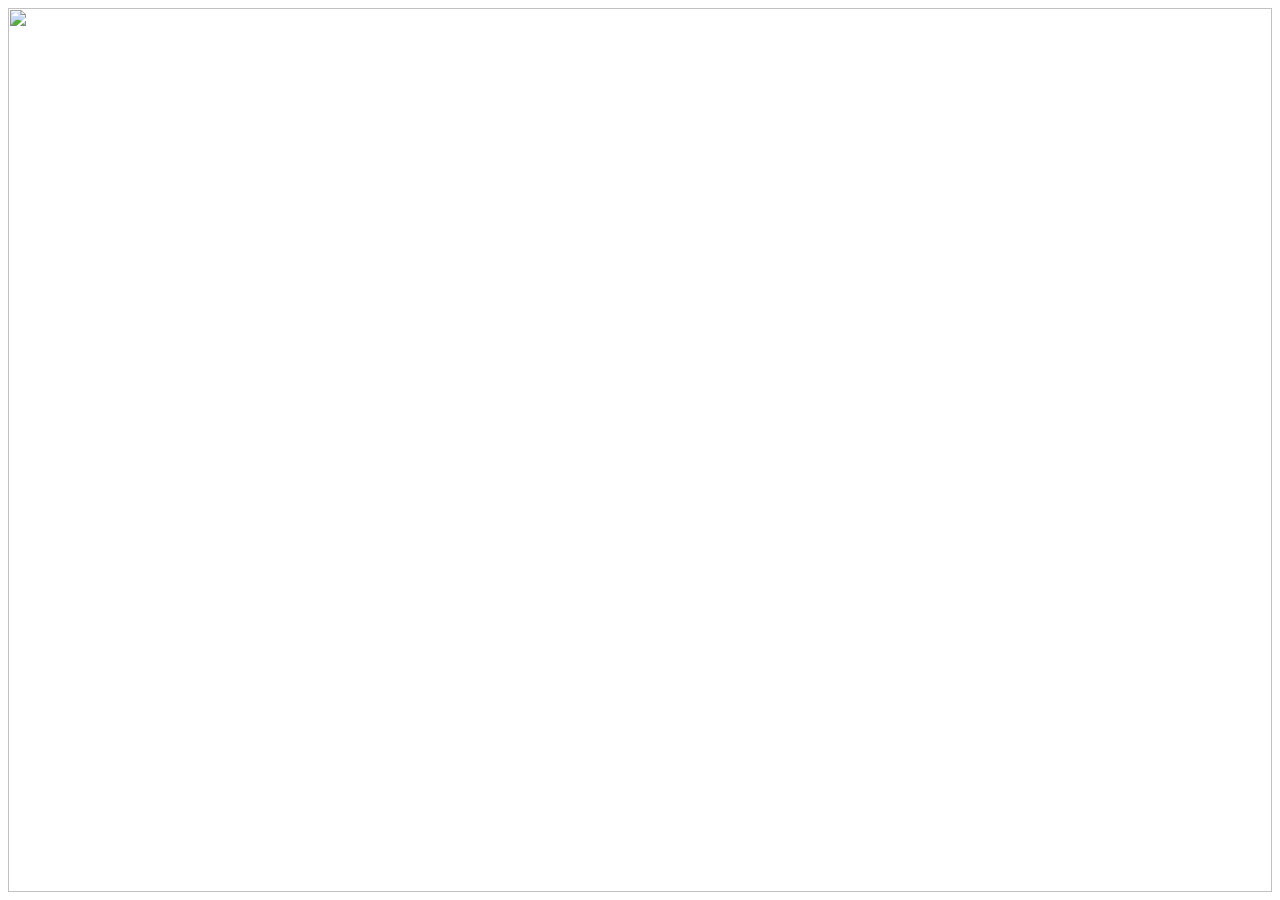
==== index.html @ b84f9a49 "fix file location" ====
<html>
  <head>
    <title>FFB</title>
    <link rel="stylesheet" href="root/stylesheets/main.css" />
  </head>

  <body>
    <section style="position: relative">
      <img class="mySlides" src="root/assets/images/slideshow/interior.jpg" />
      <img class="mySlides" src="root/assets/images/slideshow/Cook.jpg" />
      <img class="mySlides" src="root/assets/images/slideshow/chinese.jpg" />
      <img class="mySlides" src="root/assets/images/slideshow/Mario.jpg" />
      <img class="mySlides" src="root/assets/images/slideshow/Indian.jpg" />
    </section>
    <script src="root/scripts/main.js"></script>
    <button class="menu" type="button" style="left: 65%">HOME</button>
    <button class="menu" type="button" style="left: 72%">MENU</but"ton>
    <button class="menu" type="button" style="left: 79%">ABOUT US</button>
    <button class="menu" type="button" style="left: 90%">CART</button>
  </body>
</html>
---- root/stylesheets/main.css ----
.mySlides {
  /* padding-top: 130px;
  padding-left: 275px; */
  width: 100%;
  border-top: 0cm;
}
.menu {
  display: block;
  padding: 12px 20px;
  border: 1px solid transparent;
  font-family: "Montserrat", sans-serif;
  font-size: 12px;
  font-weight: 500;
  line-height: 1;
  letter-spacing: 0.05em;
  text-transform: uppercase;
  -webkit-transition: opacity 300ms ease;
  -moz-transition: opacity 300ms ease;
  -ms-transition: opacity 300ms ease;
  transition: opacity 300ms ease;

  position: absolute;
  top: 3%;
  border-color: white;
  background: transparent;
  color: white;
  font-family: montserrat, sans-serif;
  opacity: 100%;
  font-weight: 4px;
}
.menu:hover {
  opacity: 70%;
  color: white;
}
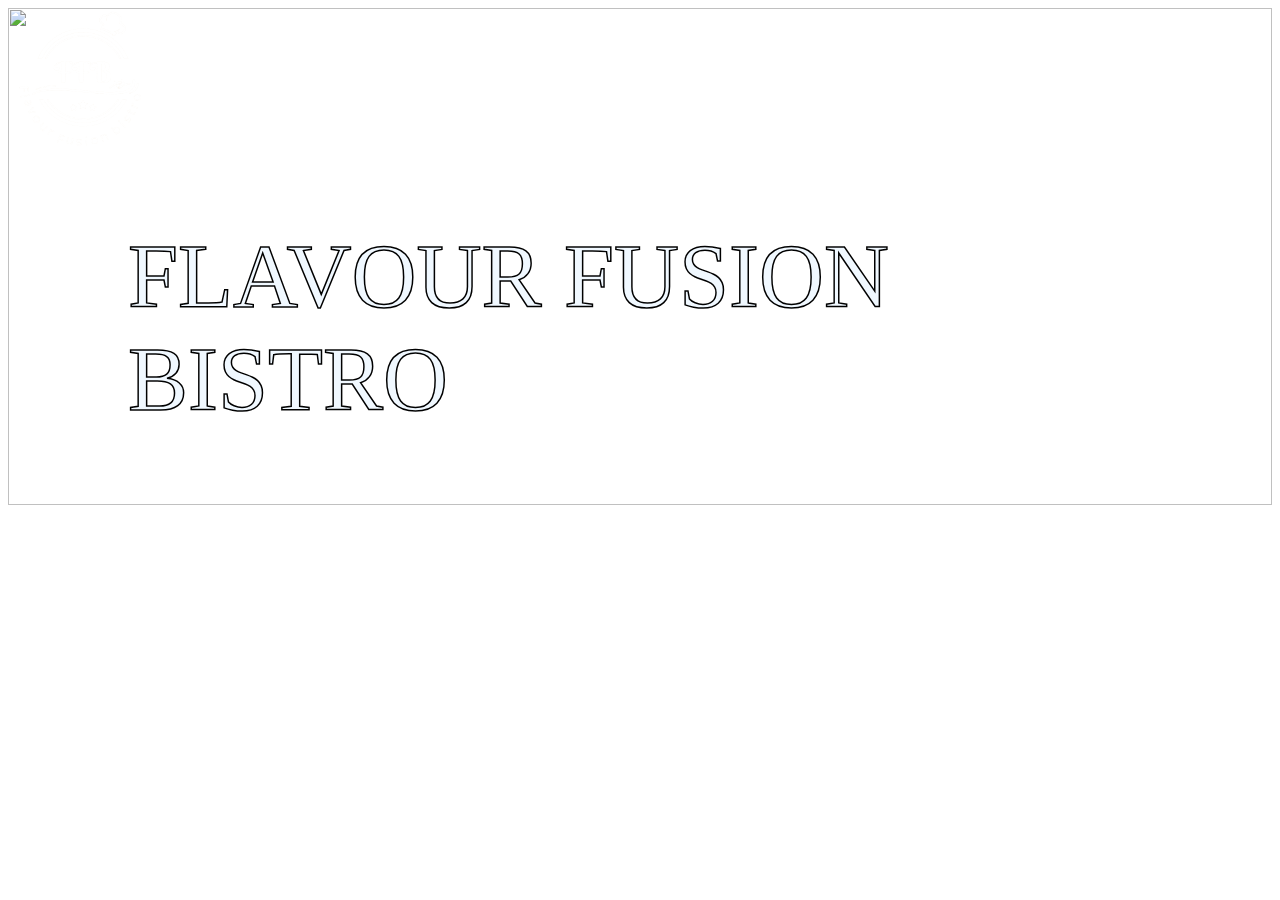
==== commit bca3f391: "Added logo and name" ====
--- a/index.html
+++ b/index.html
@@ -12,10 +12,13 @@
       <img class="mySlides" src="root/assets/images/slideshow/Mario.jpg" />
       <img class="mySlides" src="root/assets/images/slideshow/Indian.jpg" />
     </section>
+    <img class="logo" src="root/assets/logo.png">
+    <p class="button_inside">FLAVOUR FUSION<br>BISTRO</p>
+    
     <script src="root/scripts/main.js"></script>
-    <button class="menu" type="button" style="left: 65%">HOME</button>
-    <button class="menu" type="button" style="left: 72%">MENU</but"ton>
-    <button class="menu" type="button" style="left: 79%">ABOUT US</button>
-    <button class="menu" type="button" style="left: 90%">CART</button>
+    <button class="menu" type="button" style="left: 72%">HOME</button>
+    <button class="menu" type="button" style="left: 78%">MENU</but"ton>
+    <button class="menu" type="button" style="left: 84%">ABOUT US</button>
+    <button class="menu" type="button" style="left: 92%">CART</button>
   </body>
 </html>
--- a/root/stylesheets/main.css
+++ b/root/stylesheets/main.css
@@ -2,7 +2,15 @@
   /* padding-top: 130px;
   padding-left: 275px; */
   width: 100%;
+  height: 75%;
+  object-fit: cover;
   border-top: 0cm;
+}
+.logo {
+  position: absolute;
+  top: 5px;
+  height: 150px;
+  width: auto;
 }
 .menu {
   display: block;
@@ -24,11 +32,22 @@
   border-color: white;
   background: transparent;
   color: white;
-  font-family: montserrat, sans-serif;
   opacity: 100%;
-  font-weight: 4px;
 }
 .menu:hover {
   opacity: 70%;
   color: white;
 }
+.button_inside {
+  font-family: "calibri";
+  position: absolute;
+  top: 15%;
+  bottom: 50%;
+  left: 10%;
+  color: aliceblue;
+  font-size: 80px;
+  font-weight: 500;
+  font-size: 90px;
+  -webkit-text-stroke-width: 1.5px;
+  -webkit-text-stroke-color: black;
+}
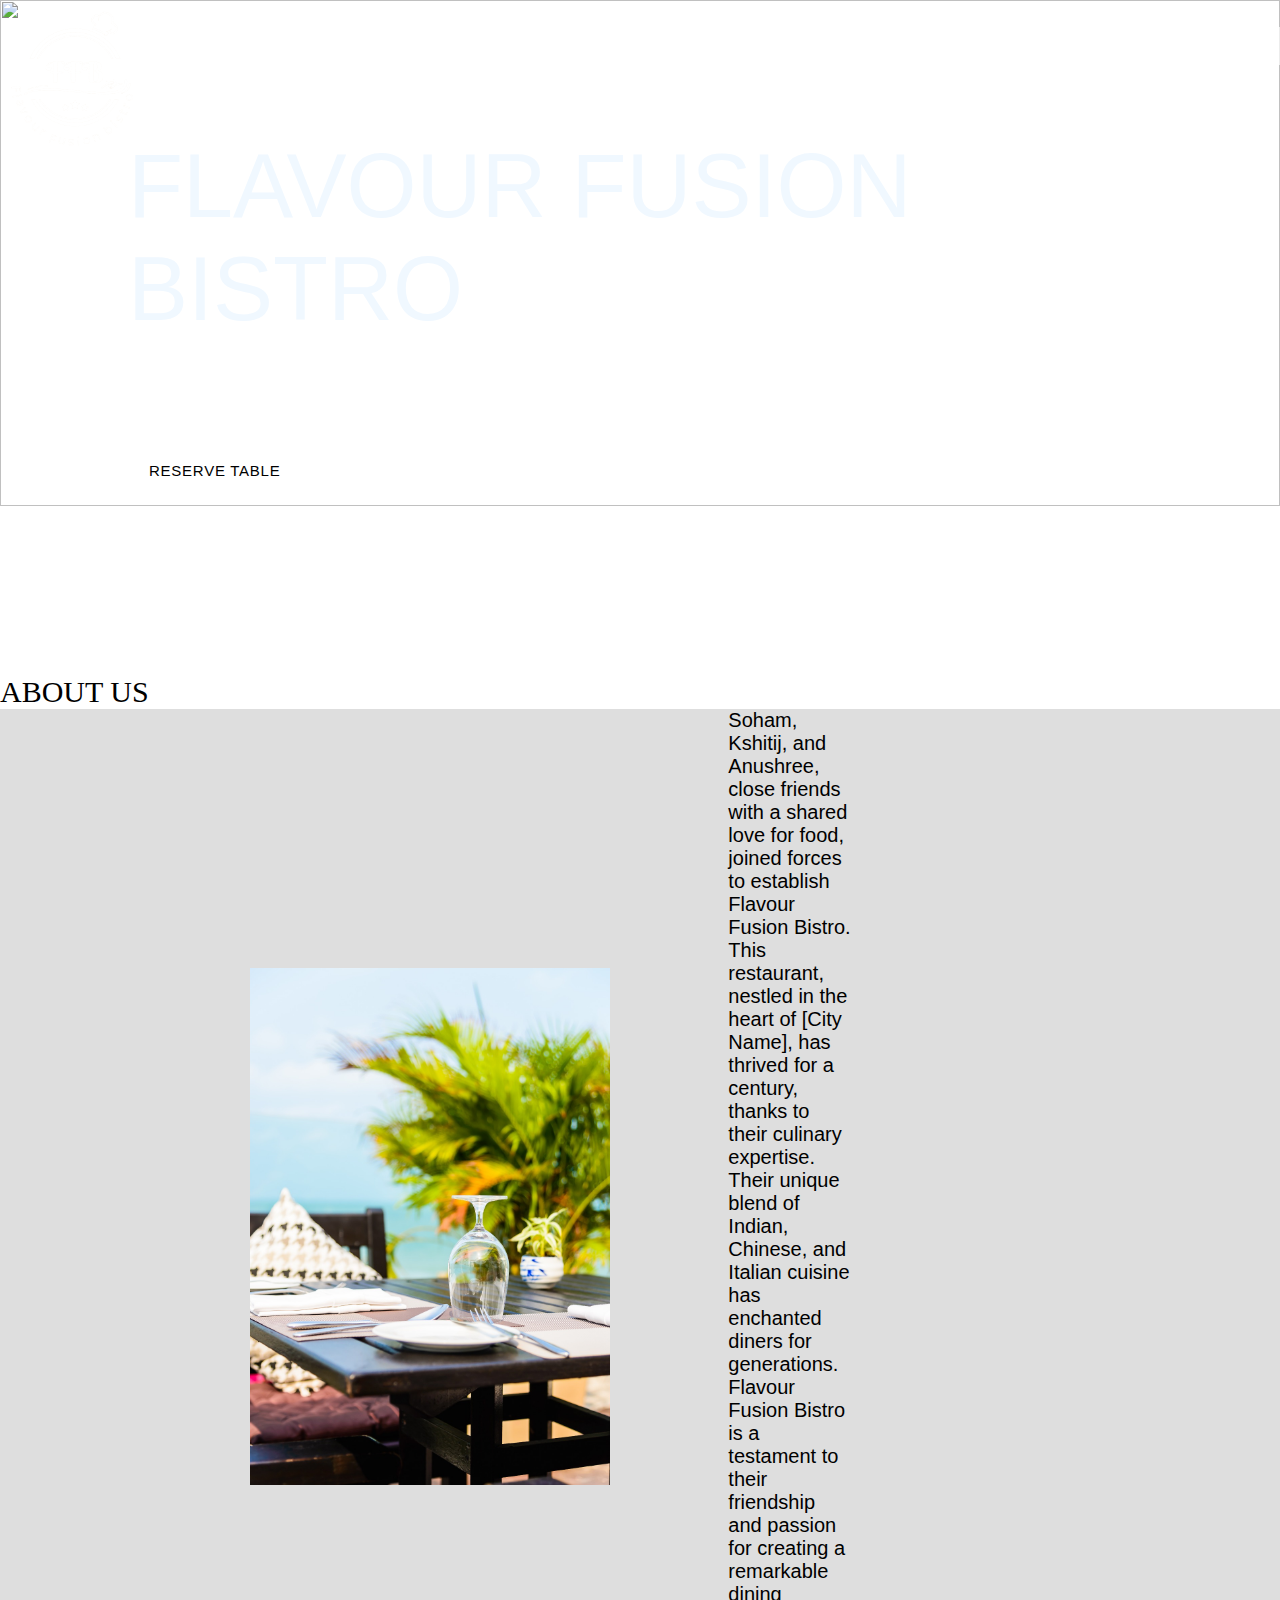
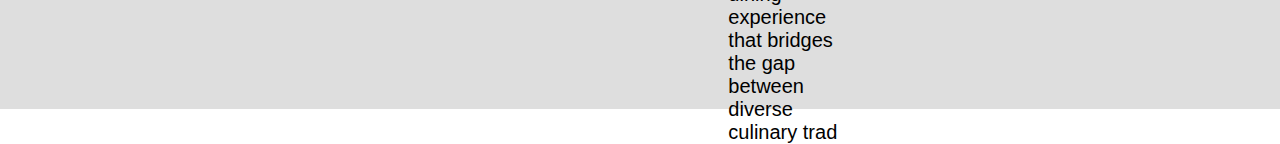
==== commit 58ae115b: "updated home screen" ====
--- a/index.html
+++ b/index.html
@@ -4,7 +4,7 @@
     <link rel="stylesheet" href="root/stylesheets/main.css" />
   </head>
 
-  <body>
+  <body style="height: 100%;">
     <section style="position: relative">
       <img class="mySlides" src="root/assets/images/slideshow/interior.jpg" />
       <img class="mySlides" src="root/assets/images/slideshow/Cook.jpg" />
@@ -13,12 +13,28 @@
       <img class="mySlides" src="root/assets/images/slideshow/Indian.jpg" />
     </section>
     <img class="logo" src="root/assets/logo.png">
-    <p class="button_inside">FLAVOUR FUSION<br>BISTRO</p>
+    <p class="title_name">FLAVOUR FUSION<br>BISTRO</p>
     
     <script src="root/scripts/main.js"></script>
-    <button class="menu" type="button" style="left: 72%">HOME</button>
-    <button class="menu" type="button" style="left: 78%">MENU</but"ton>
-    <button class="menu" type="button" style="left: 84%">ABOUT US</button>
-    <button class="menu" type="button" style="left: 92%">CART</button>
+    <button class="menu" type="button" style="left: 76%">HOME</button>
+    <button class="menu" type="button" style="left: 81.5%">MENU</but"ton>
+    <button class="menu" type="button" style="left: 87%">ABOUT US</button>
+    <button class="menu" type="button" style="left: 94%">CART</button>
+
+    <button class="seat_reservation_button" type="button">RESERVE TABLE</button>
+    <p style="font-size: 30px">ABOUT US</p>
+    <div class="about_us">
+      <img src="root\assets\images\aboutus\seaside.jfif" class="about_us_img">
+      <p class="about_us_text">
+        
+        Soham, Kshitij, and Anushree, close friends with a shared love for food, joined forces to establish Flavour Fusion Bistro.<br> 
+        This restaurant, nestled in the heart of [City Name], has thrived for a century, thanks to their culinary expertise. <br>
+        Their unique blend of Indian, Chinese, and Italian cuisine has enchanted diners for generations. <br>
+        Flavour Fusion Bistro is a testament to their friendship and passion for creating a remarkable dining experience that bridges the gap between diverse culinary trad
+      <p>
+
+    </div>
+  
+
   </body>
 </html>
--- a/root/stylesheets/main.css
+++ b/root/stylesheets/main.css
@@ -1,3 +1,7 @@
+* {
+  margin: 0px;
+  padding: 0px;
+}
 .mySlides {
   /* padding-top: 130px;
   padding-left: 275px; */
@@ -5,6 +9,7 @@
   height: 75%;
   object-fit: cover;
   border-top: 0cm;
+  opacity: 100%;
 }
 .logo {
   position: absolute;
@@ -12,6 +17,7 @@
   height: 150px;
   width: auto;
 }
+
 .menu {
   display: block;
   padding: 12px 20px;
@@ -22,32 +28,77 @@
   line-height: 1;
   letter-spacing: 0.05em;
   text-transform: uppercase;
-  -webkit-transition: opacity 300ms ease;
-  -moz-transition: opacity 300ms ease;
-  -ms-transition: opacity 300ms ease;
-  transition: opacity 300ms ease;
-
   position: absolute;
   top: 3%;
   border-color: white;
   background: transparent;
   color: white;
-  opacity: 100%;
+  opacity: 70%;
 }
 .menu:hover {
-  opacity: 70%;
+  opacity: 100%;
   color: white;
 }
-.button_inside {
-  font-family: "calibri";
+.title_name {
+  font-family: "Montserrat", sans-serif;
   position: absolute;
   top: 15%;
   bottom: 50%;
   left: 10%;
   color: aliceblue;
-  font-size: 80px;
-  font-weight: 500;
   font-size: 90px;
-  -webkit-text-stroke-width: 1.5px;
   -webkit-text-stroke-color: black;
 }
+.seat_reservation_button {
+  display: block;
+  padding: 12px 20px;
+  border: 1px solid transparent;
+
+  top: 50%;
+  left: 10%;
+
+  font-family: "Montserrat", sans-serif;
+  font-size: 15px;
+  font-weight: 500;
+  line-height: 1;
+  letter-spacing: 0.05em;
+  text-transform: uppercase;
+  position: absolute;
+  border-color: white;
+  background: white;
+  color: black;
+  opacity: 100%;
+}
+.seat_reservation_button:hover {
+  border-color: white;
+  background: transparent;
+  color: white;
+  opacity: 100%;
+}
+.about_us {
+  color: black;
+  background-color: #dedede;
+  height: 1000px;
+  width: 100%;
+
+  display: grid;
+  align-items: center;
+  grid-template-columns: 1fr 1fr 1fr;
+  column-gap: 5px;
+
+  font-family: "Montserrat", sans-serif;
+  position: absolute;
+  font-size: 20px;
+}
+.about_us_text {
+  font-size: 20px;
+  padding-left: 300px;
+}
+.about_us_img {
+  object-fit: cover;
+  width: 502px;
+  height: 777px;
+  height: 50%;
+  width: 85%;
+  padding-left: 250px;
+}
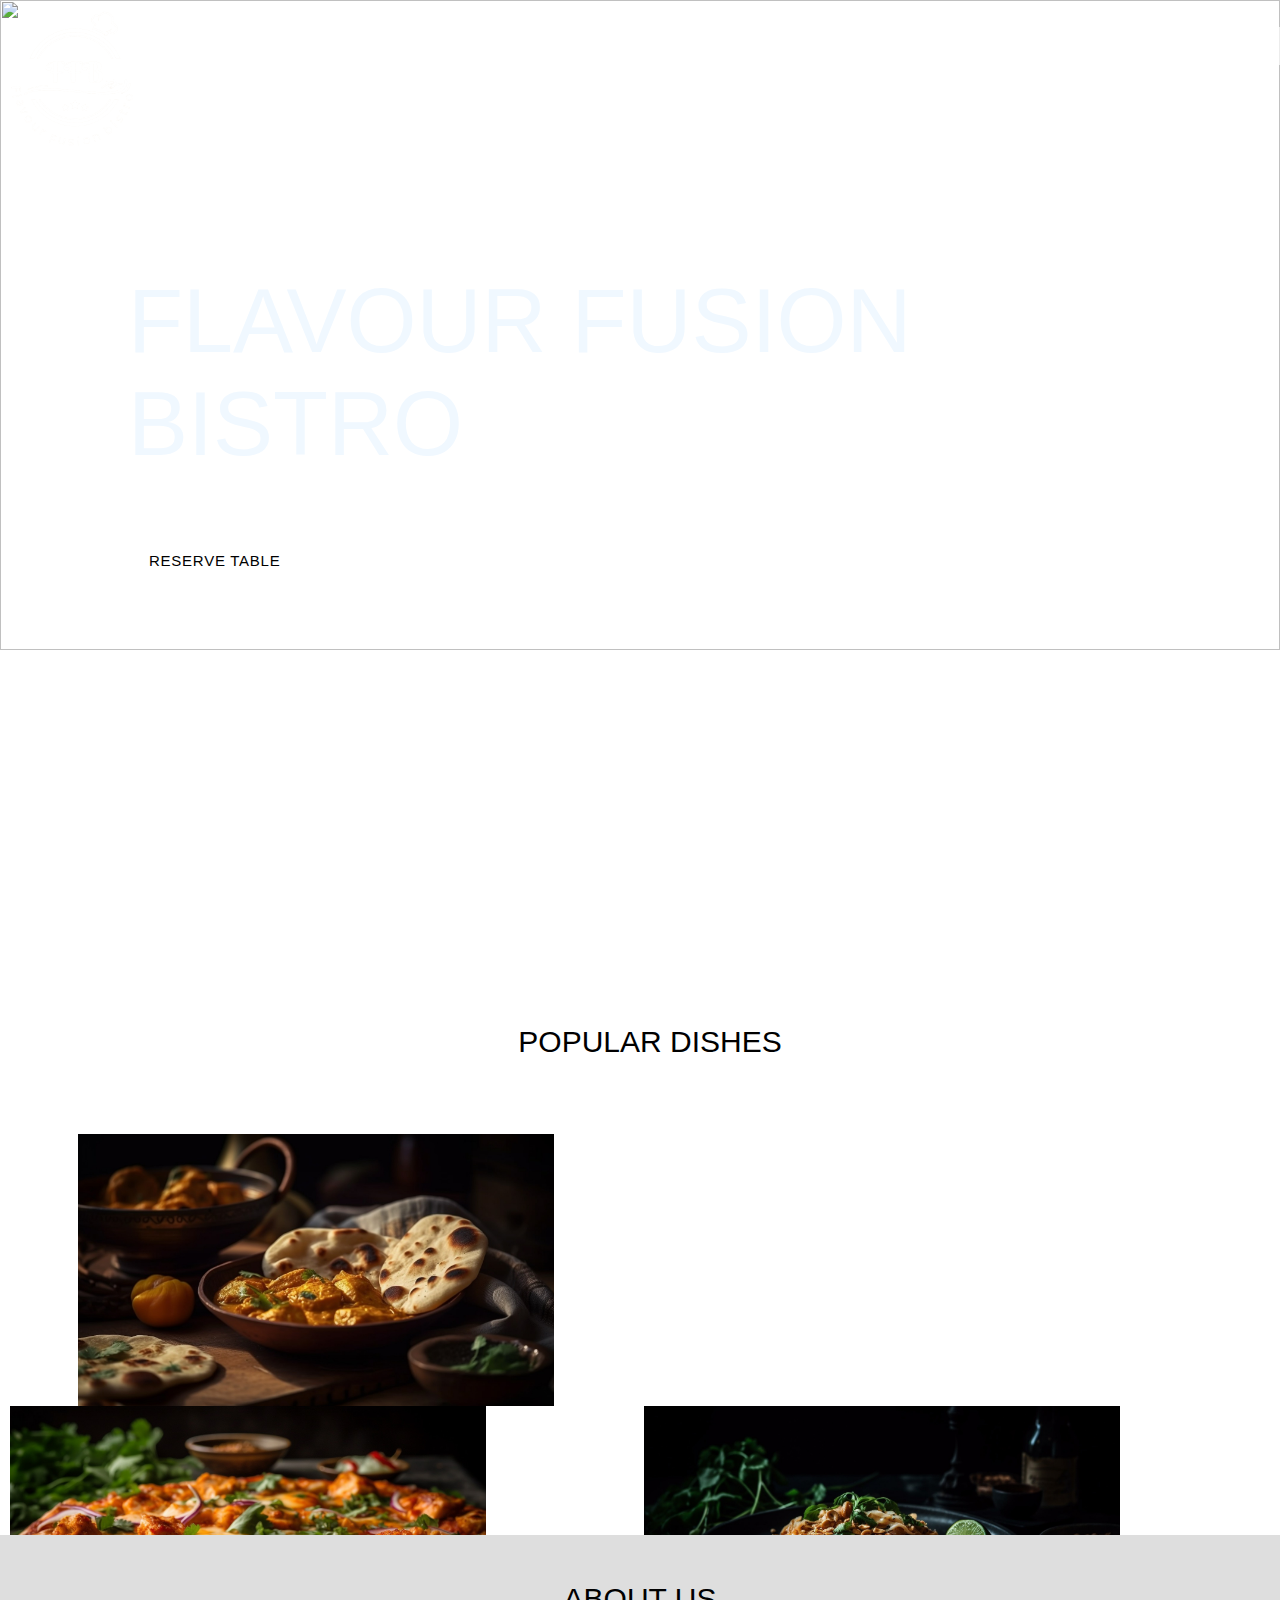
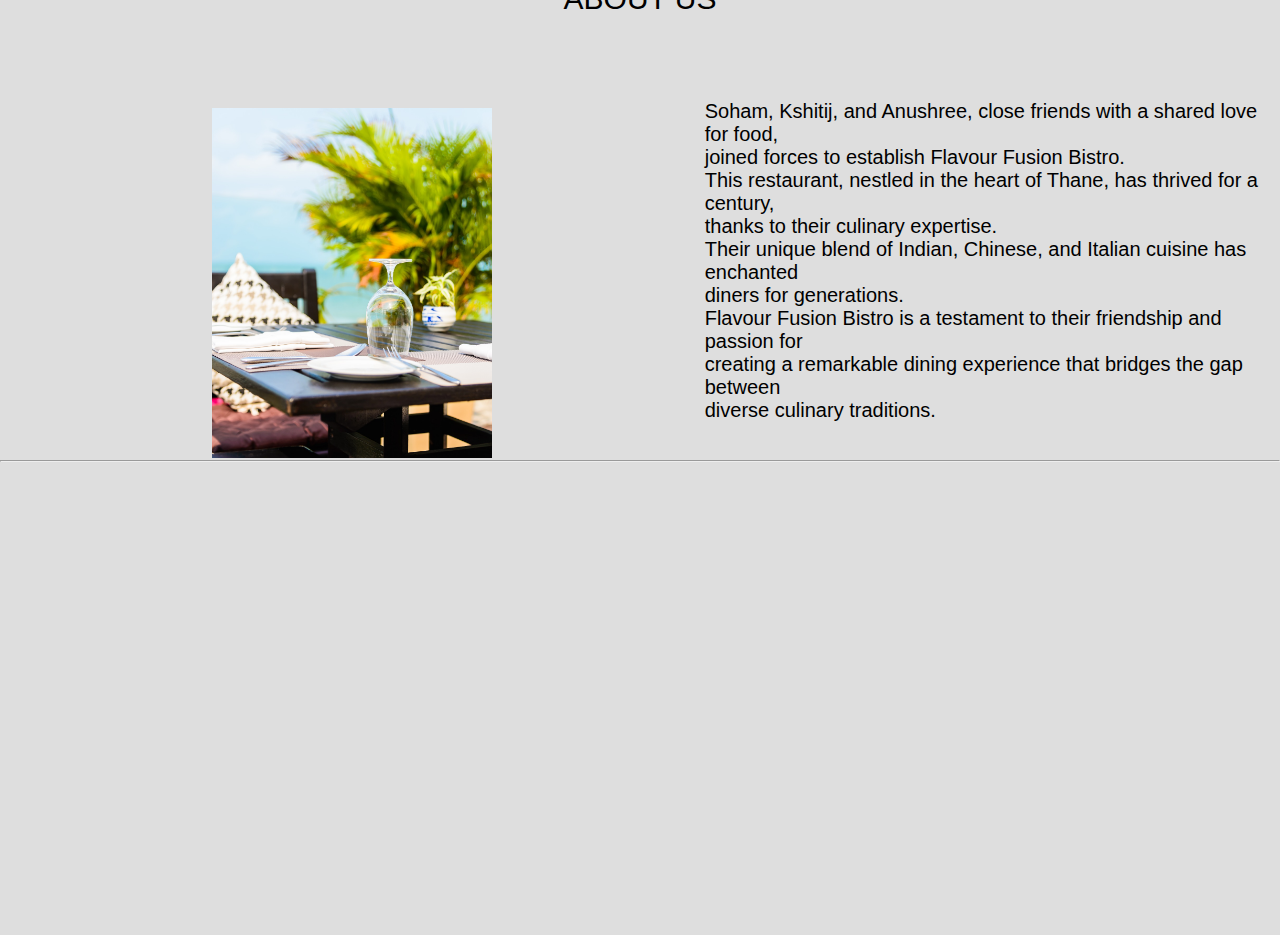
==== commit 36742a8b: "added about us" ====
--- a/index.html
+++ b/index.html
@@ -22,16 +22,37 @@
     <button class="menu" type="button" style="left: 94%">CART</button>
 
     <button class="seat_reservation_button" type="button">RESERVE TABLE</button>
-    <p style="font-size: 30px">ABOUT US</p>
+    <div class="dishes">
+      <center><p style="padding-top: 250px;">POPULAR DISHES</p></center>
+      <img src="root\assets\images\middle\indian.jfif" class="dishes_img_1">
+      <img src="root\assets\images\middle\mario.jfif" class="dishes_img_2">
+      <img src="root\assets\images\middle\chinese.jfif" class="dishes_img_3">
+    </div>
+    
     <div class="about_us">
-      <img src="root\assets\images\aboutus\seaside.jfif" class="about_us_img">
-      <p class="about_us_text">
+      <center>
+      <table>
+        <tr>
+          <td colspan="2"><p style="font-size: 30px;text-align: center;padding: 45px;">ABOUT US</p></td>
+        </tr>
+        <tr>
+      <th>
+        <img src="root\assets\images\aboutus\seaside.jfif" class="about_us_img" style="padding-top: 45px;">
+      </th>
+
+      <td style="width: 45%;">
+        <p class="about_us_text" >
         
-        Soham, Kshitij, and Anushree, close friends with a shared love for food, joined forces to establish Flavour Fusion Bistro.<br> 
-        This restaurant, nestled in the heart of [City Name], has thrived for a century, thanks to their culinary expertise. <br>
-        Their unique blend of Indian, Chinese, and Italian cuisine has enchanted diners for generations. <br>
-        Flavour Fusion Bistro is a testament to their friendship and passion for creating a remarkable dining experience that bridges the gap between diverse culinary trad
+        Soham, Kshitij, and Anushree, close friends with a shared love for food,<br>joined forces to establish Flavour Fusion Bistro.<br> 
+        This restaurant, nestled in the heart of Thane, has thrived for a century,<br>thanks to their culinary expertise. <br>
+        Their unique blend of Indian, Chinese, and Italian cuisine has enchanted<br> diners for generations. <br>
+        Flavour Fusion Bistro is a testament to their friendship and passion for<br> creating a remarkable dining experience that bridges the gap between<br> diverse culinary traditions.
       <p>
+      </td>
+      </tr>
+      </table>
+      <hr>
+    </center>
 
     </div>
   
--- a/root/stylesheets/main.css
+++ b/root/stylesheets/main.css
@@ -6,7 +6,7 @@
   /* padding-top: 130px;
   padding-left: 275px; */
   width: 100%;
-  height: 75%;
+  height: 85%;
   object-fit: cover;
   border-top: 0cm;
   opacity: 100%;
@@ -42,7 +42,7 @@
 .title_name {
   font-family: "Montserrat", sans-serif;
   position: absolute;
-  top: 15%;
+  top: 30%;
   bottom: 50%;
   left: 10%;
   color: aliceblue;
@@ -54,7 +54,7 @@
   padding: 12px 20px;
   border: 1px solid transparent;
 
-  top: 50%;
+  top: 60%;
   left: 10%;
 
   font-family: "Montserrat", sans-serif;
@@ -75,16 +75,34 @@
   color: white;
   opacity: 100%;
 }
+.dishes {
+  height: 750px;
+  width: 100%;
+  padding: 10px;
+  font-size: 30px;
+  font-family: "Montserrat", sans-serif;
+}
+.dishes_img_1 {
+  width: 476px;
+  height: 272px;
+  padding-top: 75px;
+  padding-right: 150px;
+  padding-left: 68px;
+}
+.dishes_img_2 {
+  width: 476px;
+  height: 272px;
+  padding-right: 150px;
+}
+.dishes_img_3 {
+  width: 476px;
+  height: 272px;
+}
 .about_us {
   color: black;
   background-color: #dedede;
   height: 1000px;
   width: 100%;
-
-  display: grid;
-  align-items: center;
-  grid-template-columns: 1fr 1fr 1fr;
-  column-gap: 5px;
 
   font-family: "Montserrat", sans-serif;
   position: absolute;
@@ -92,13 +110,12 @@
 }
 .about_us_text {
   font-size: 20px;
-  padding-left: 300px;
+
+  text-align: left;
 }
 .about_us_img {
   object-fit: cover;
-  width: 502px;
-  height: 777px;
-  height: 50%;
-  width: 85%;
-  padding-left: 250px;
+  overflow: hidden;
+  height: 350px;
+  width: 40%;
 }
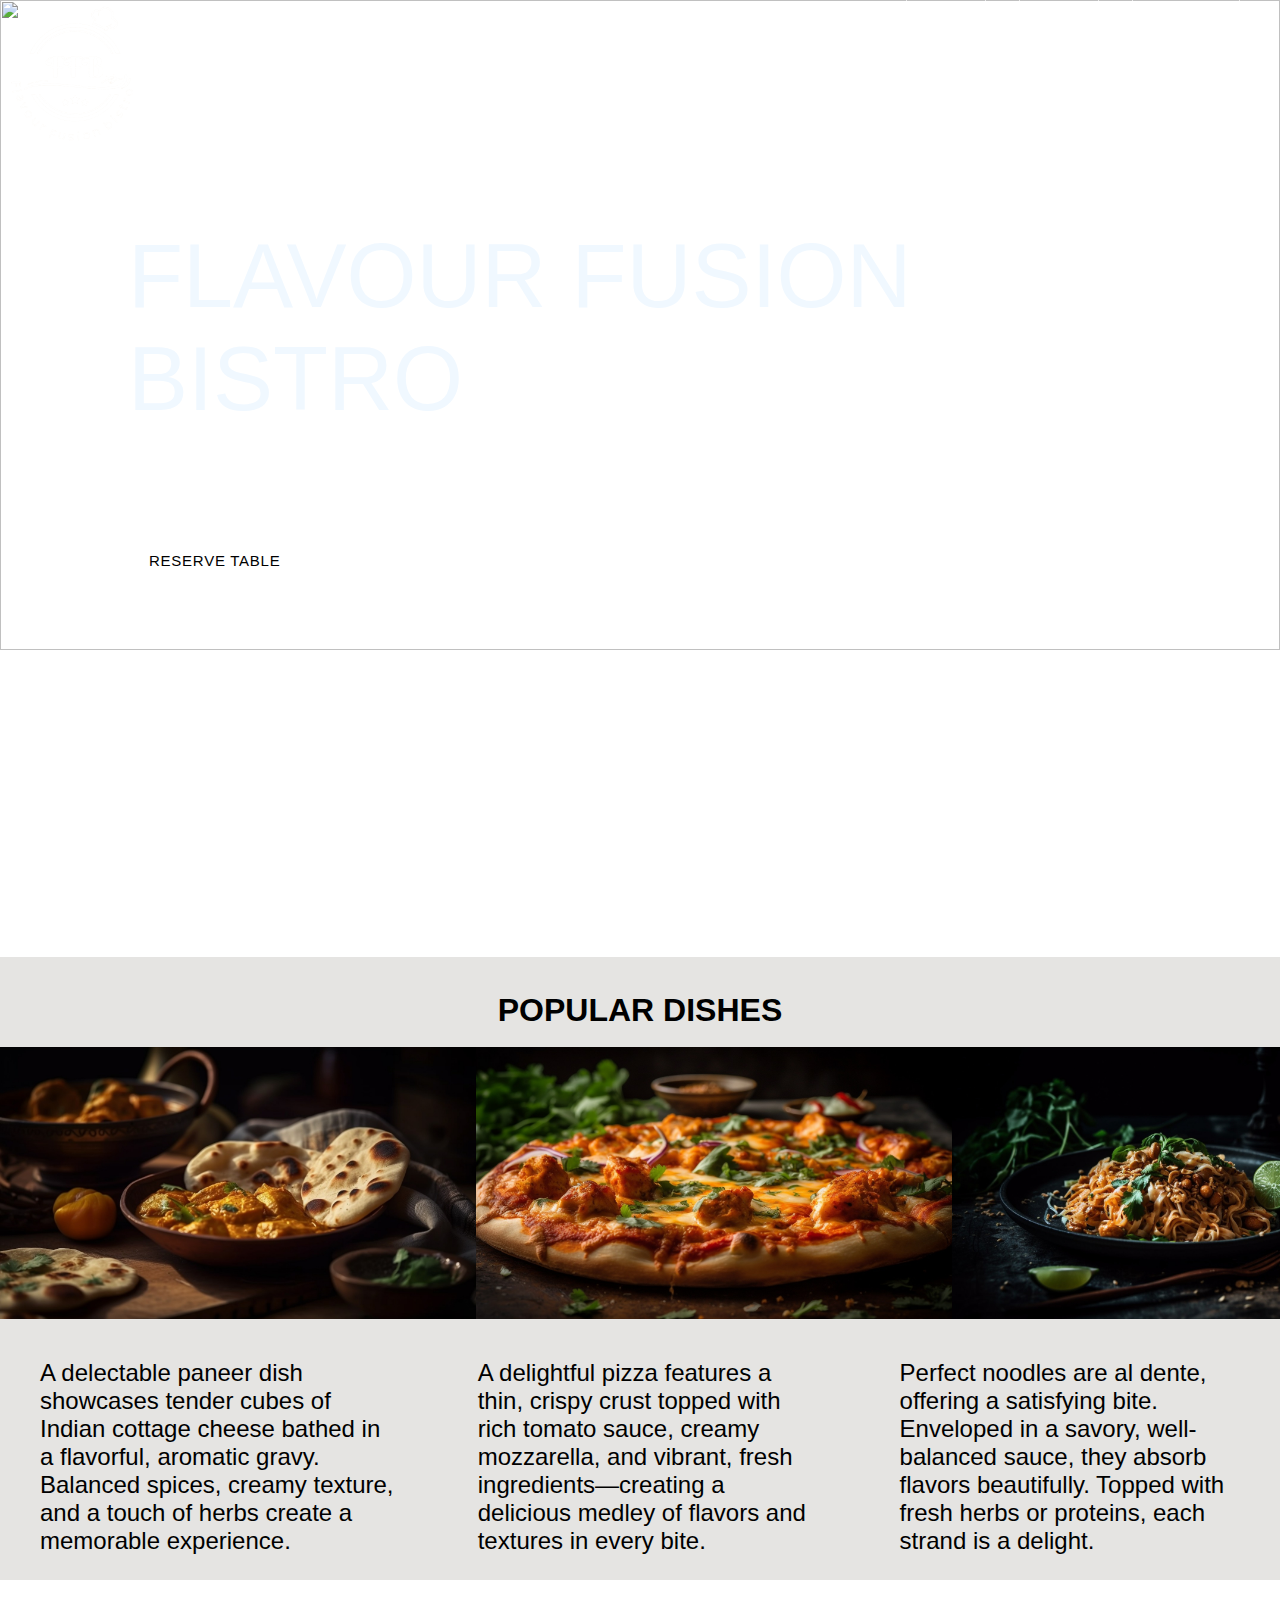
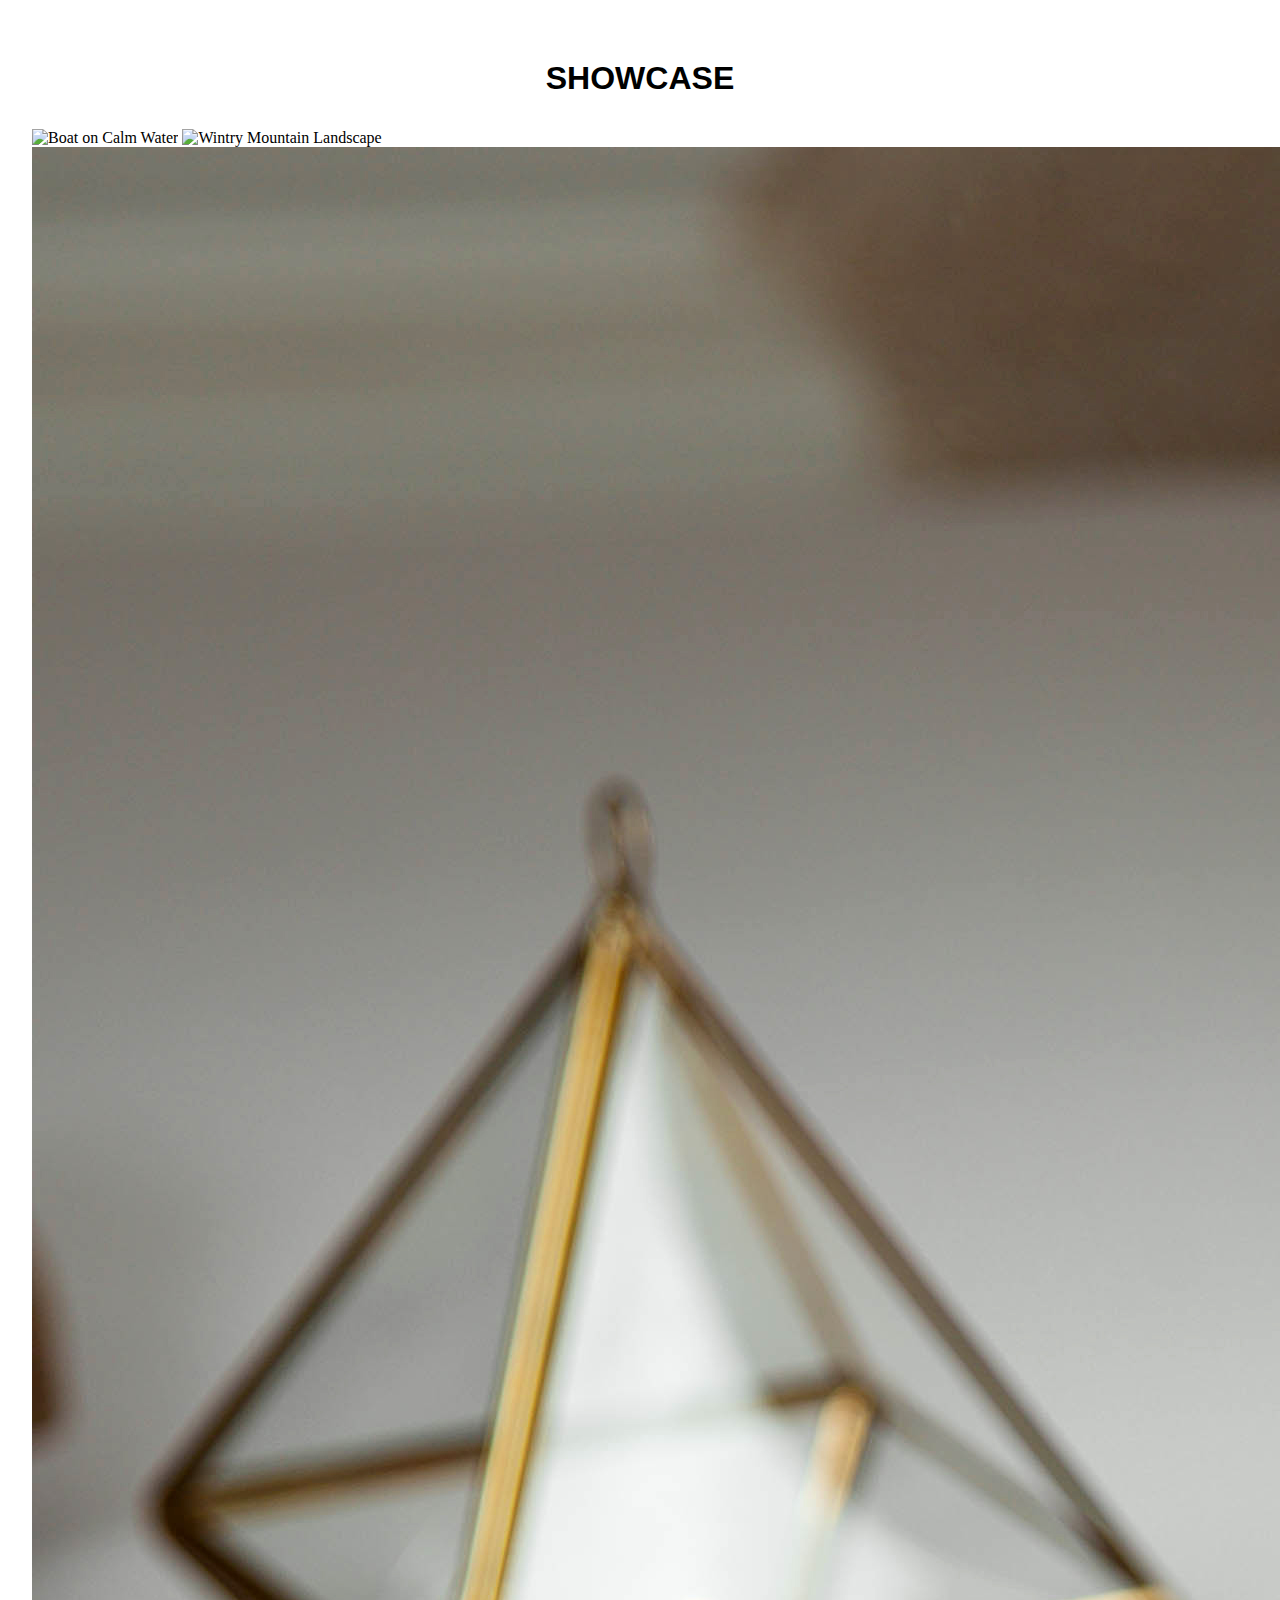
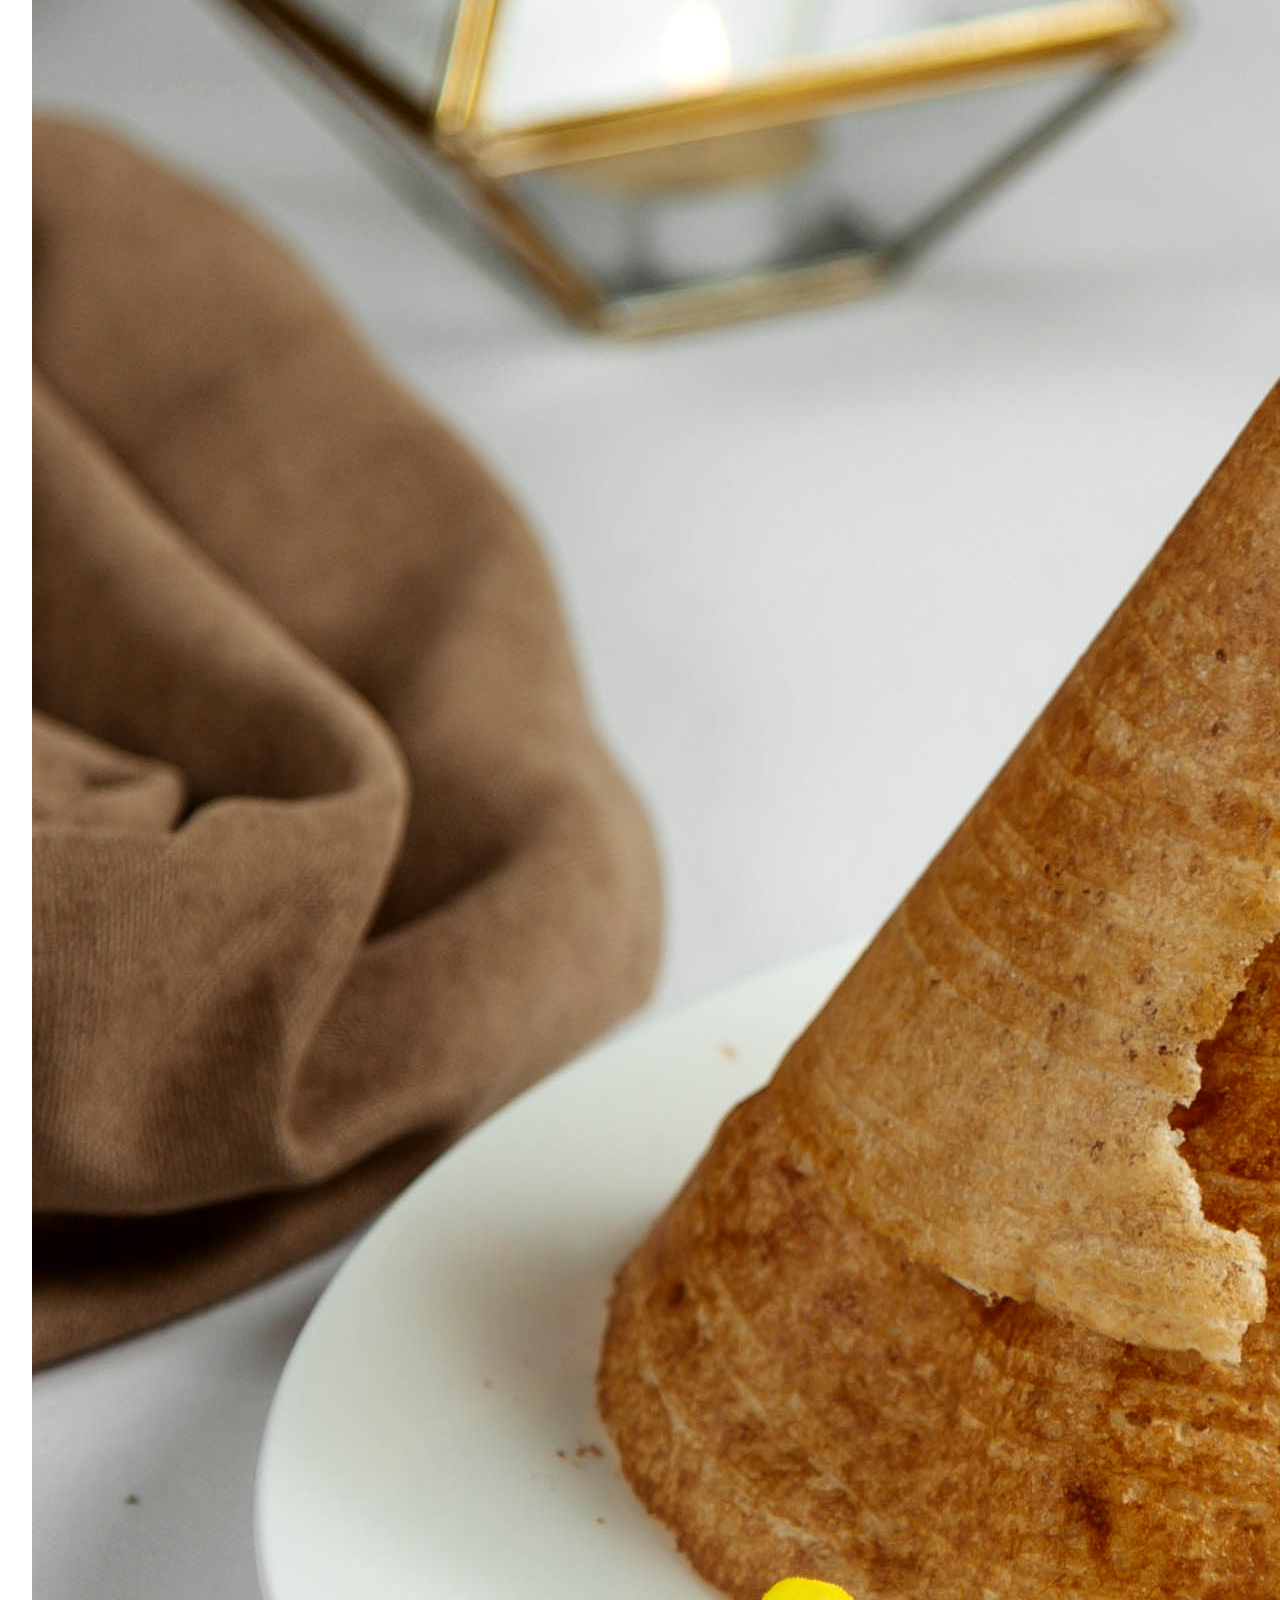
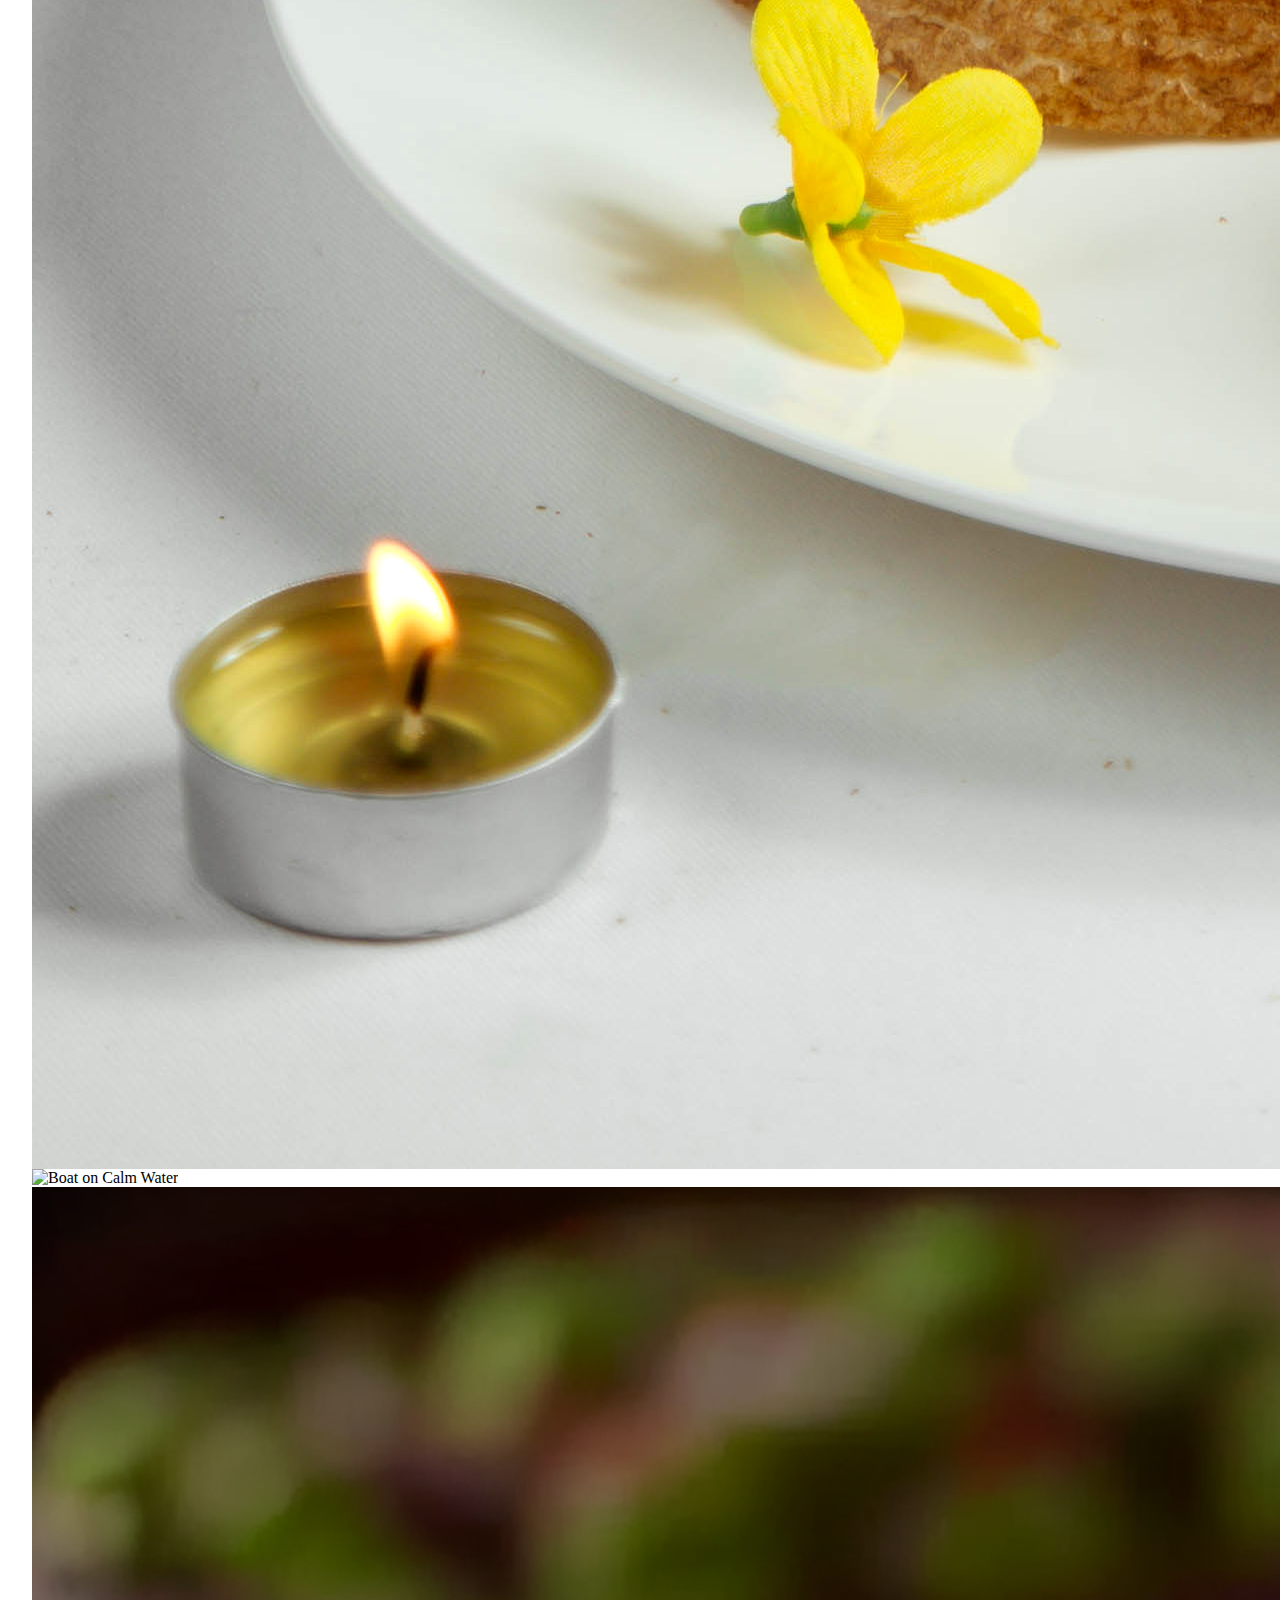
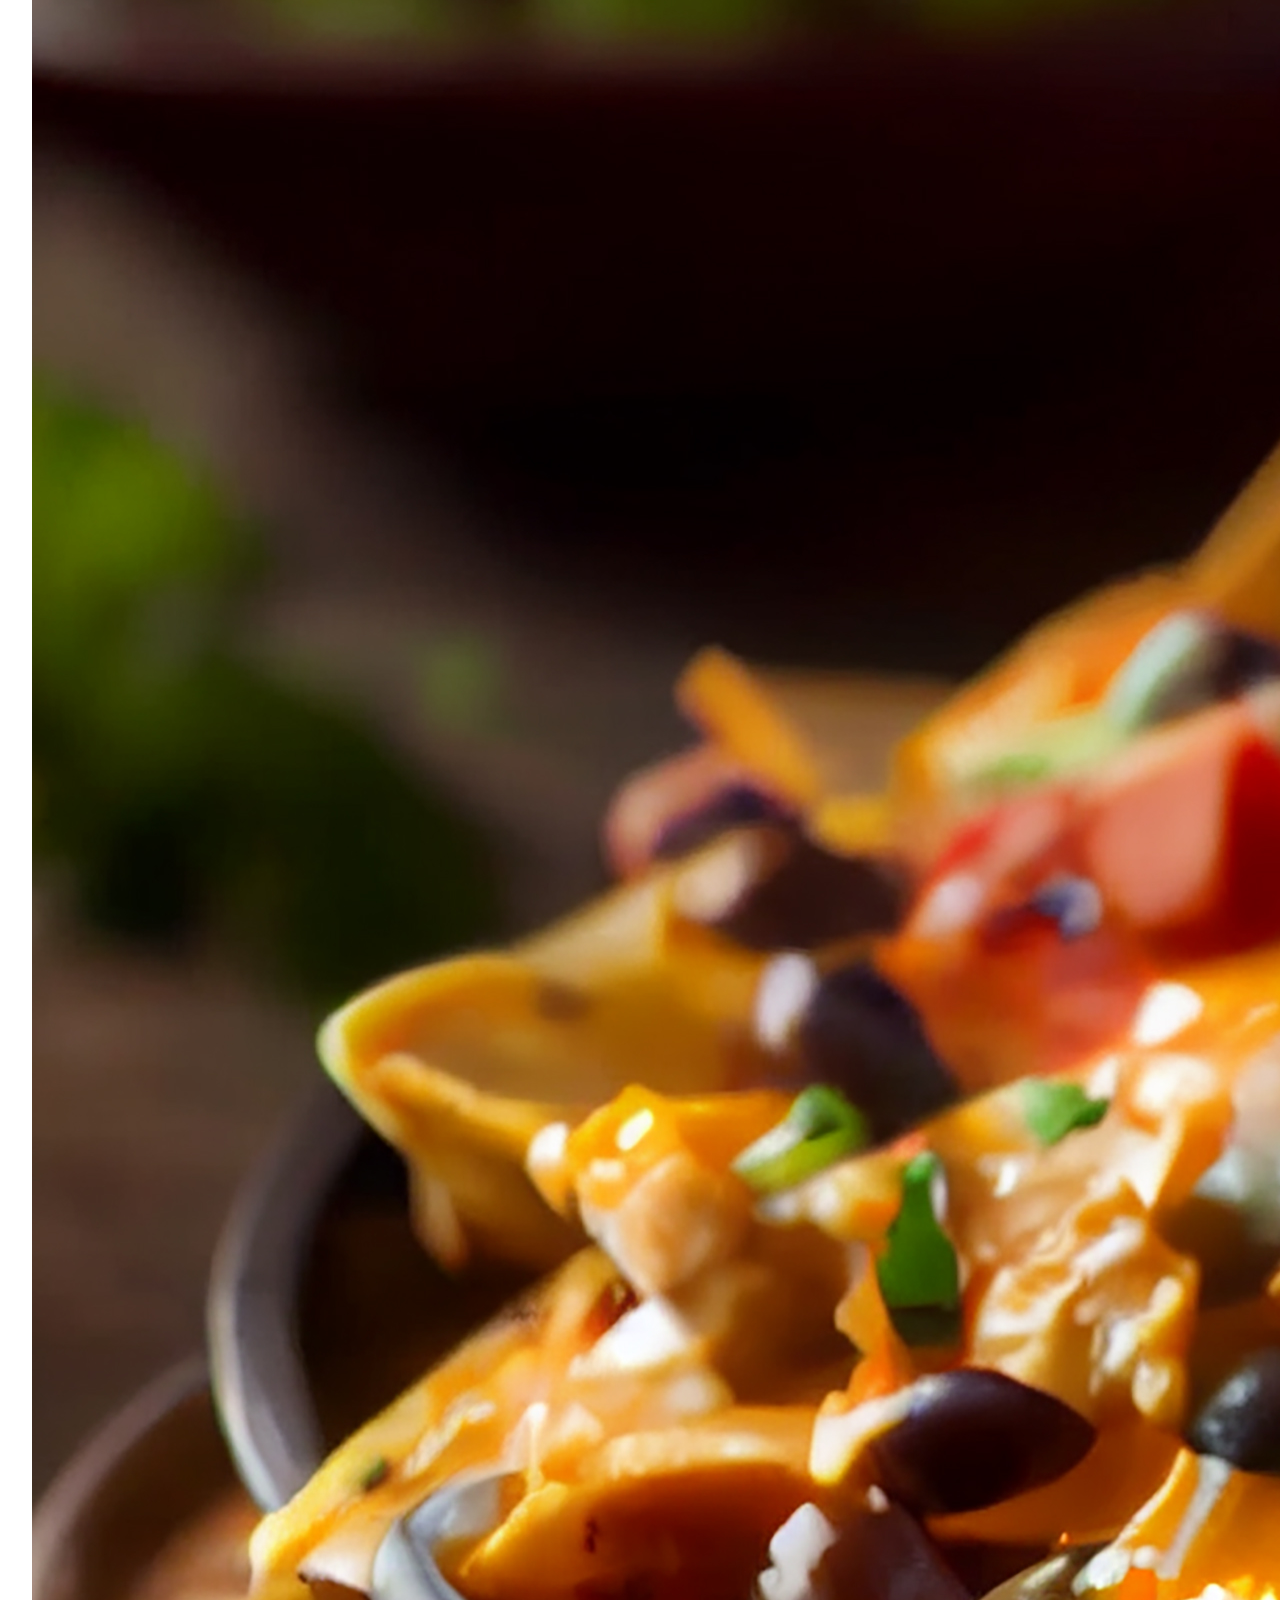
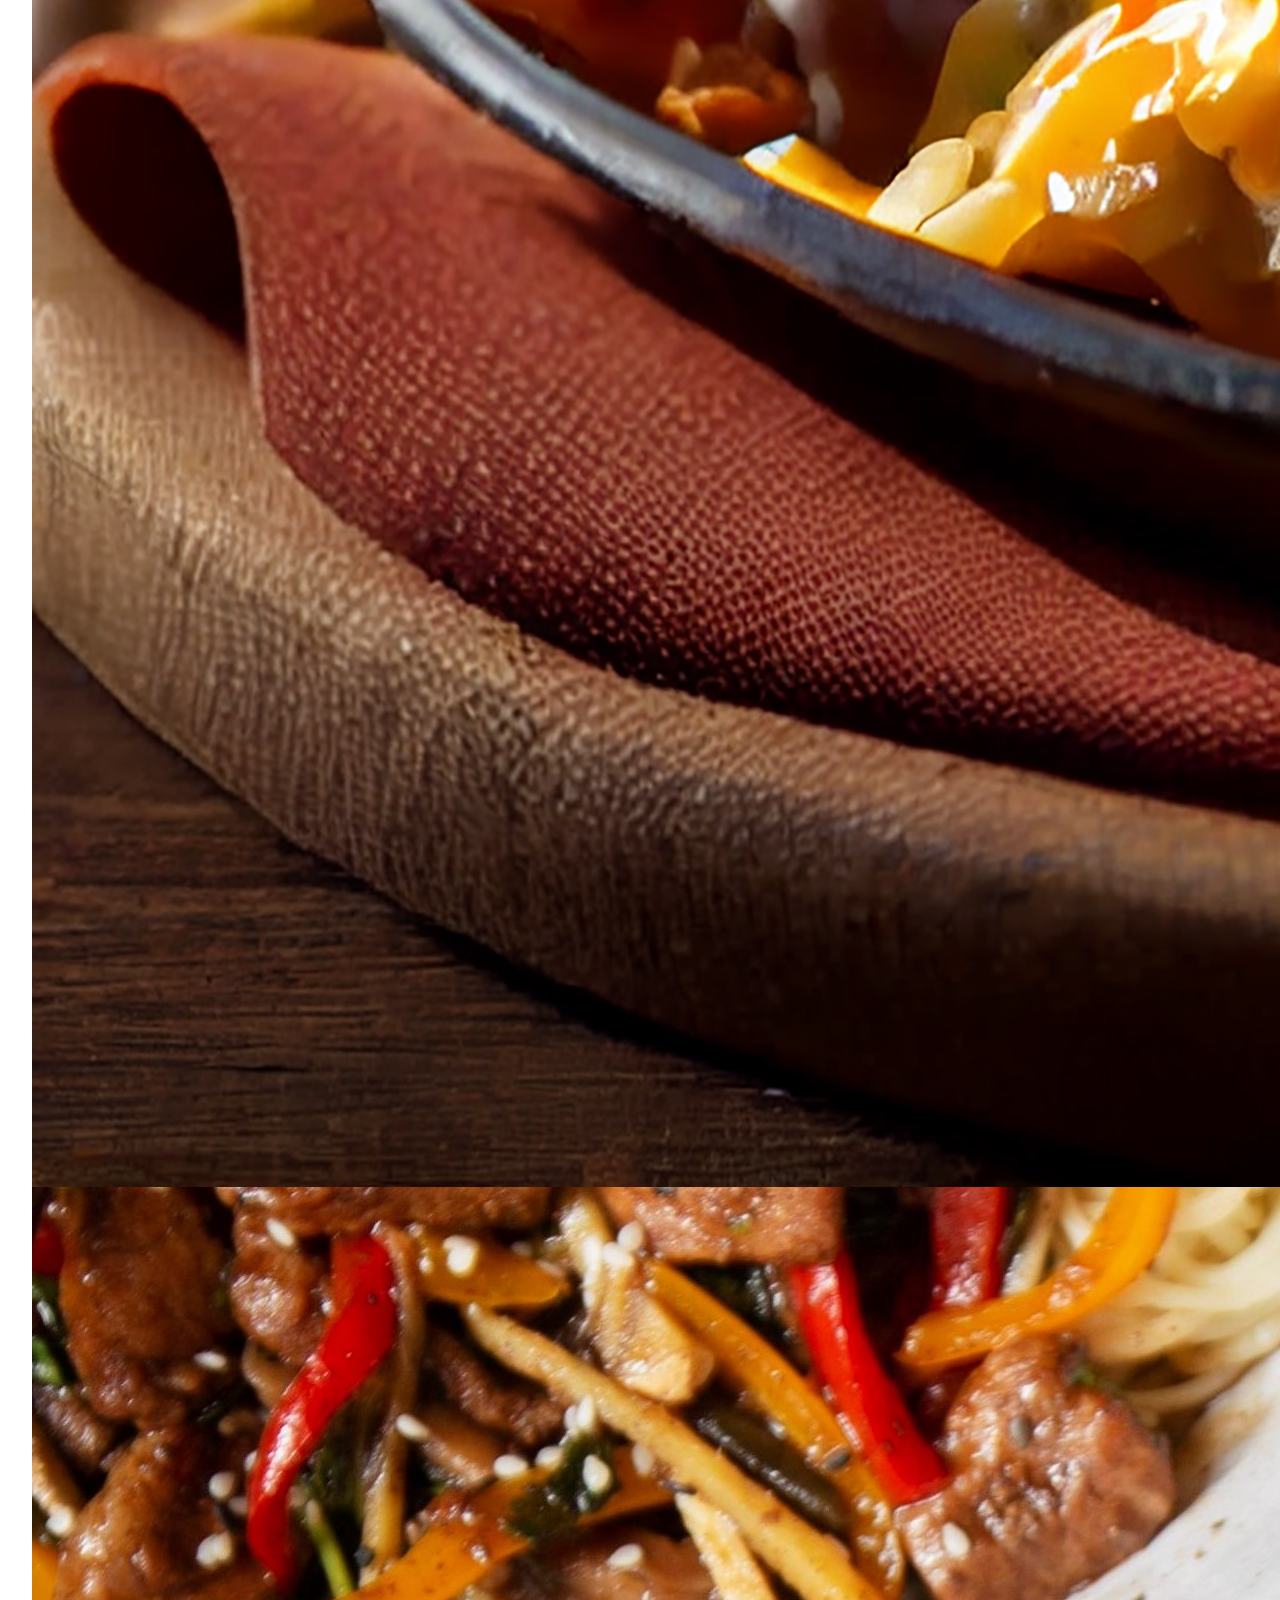
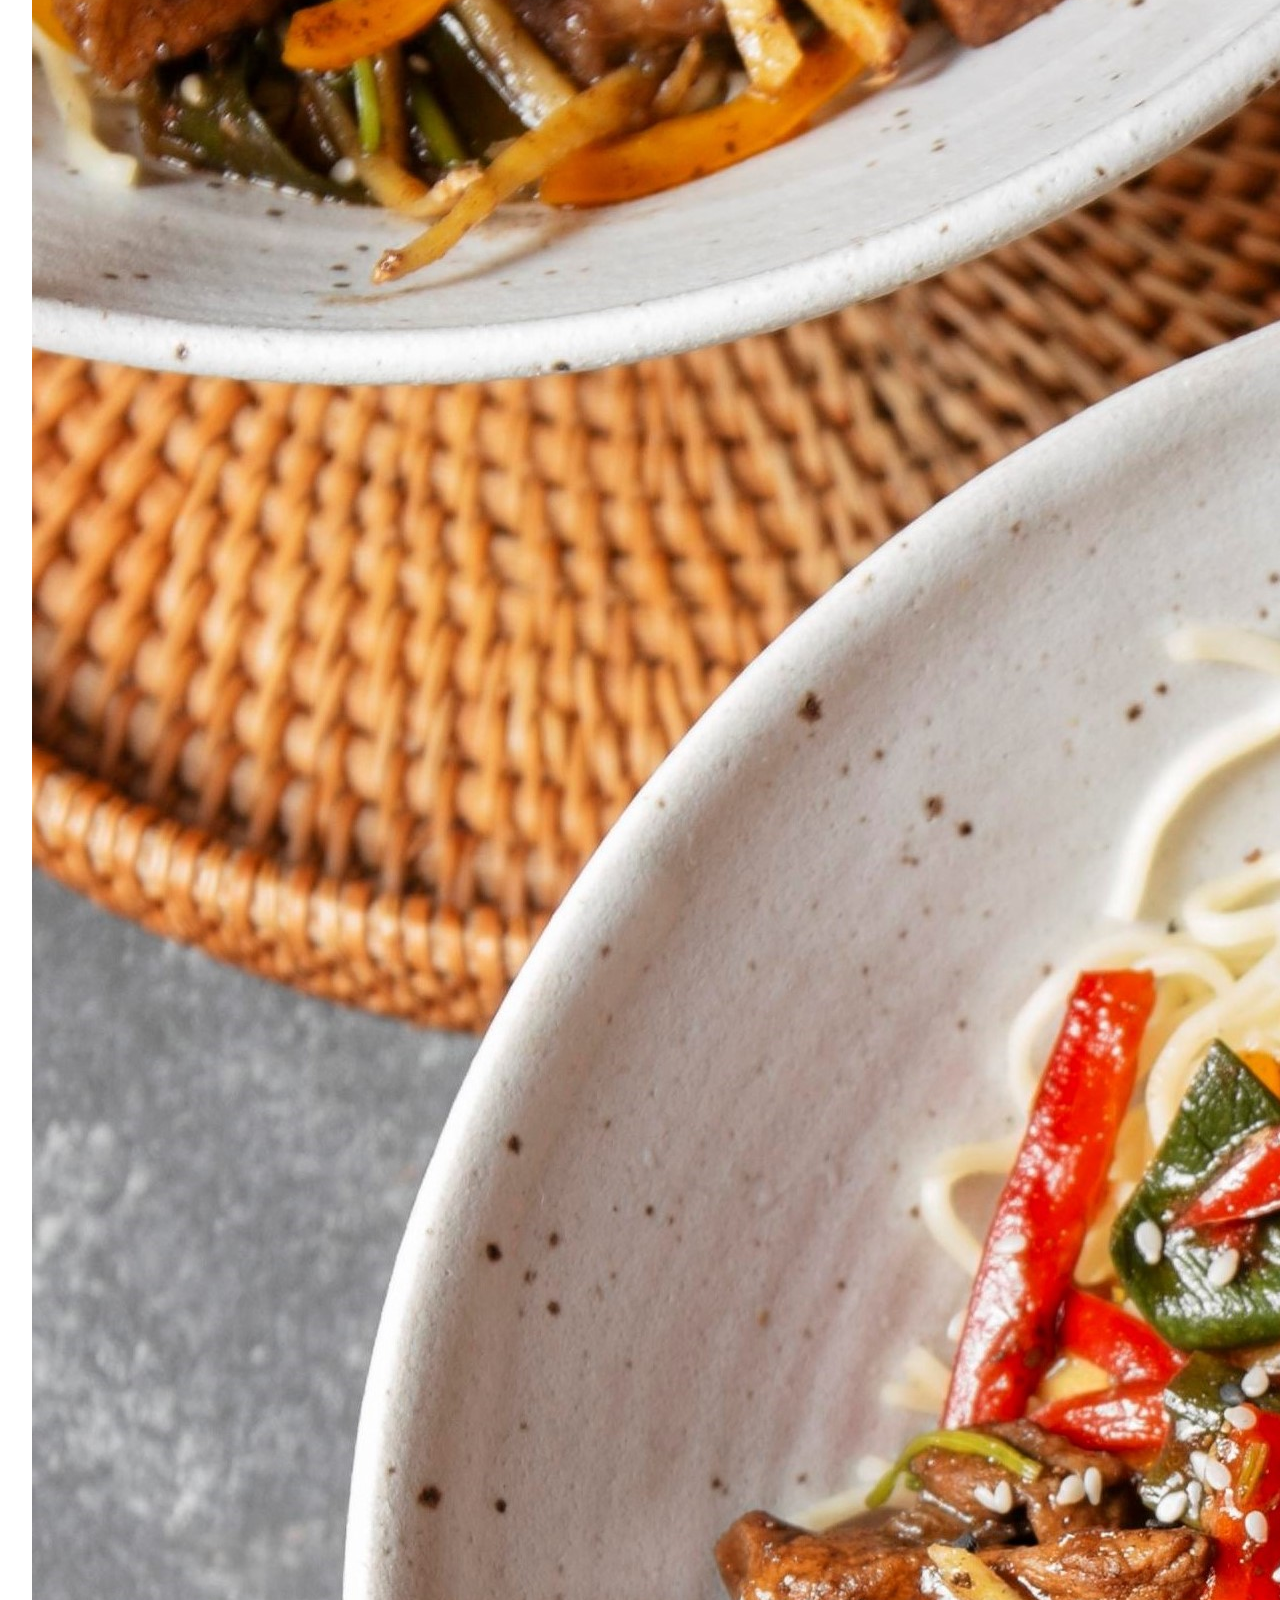
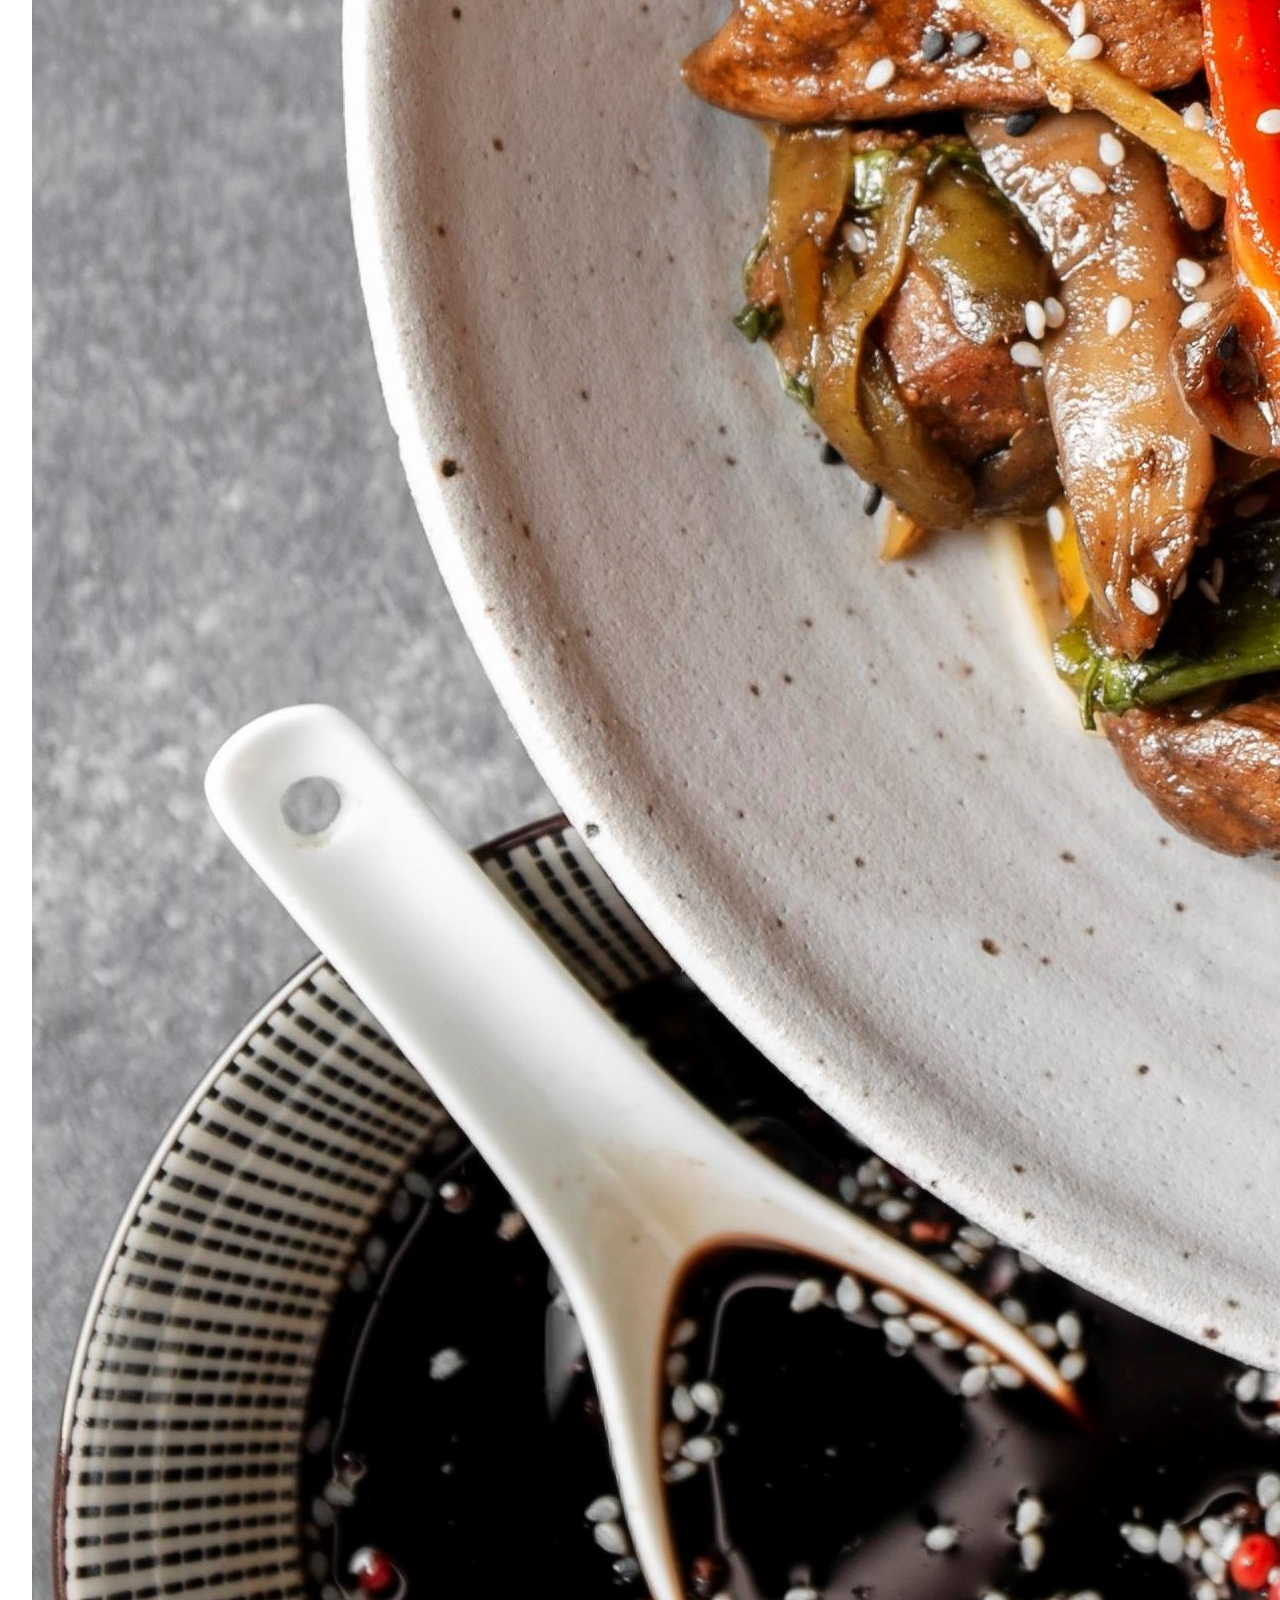
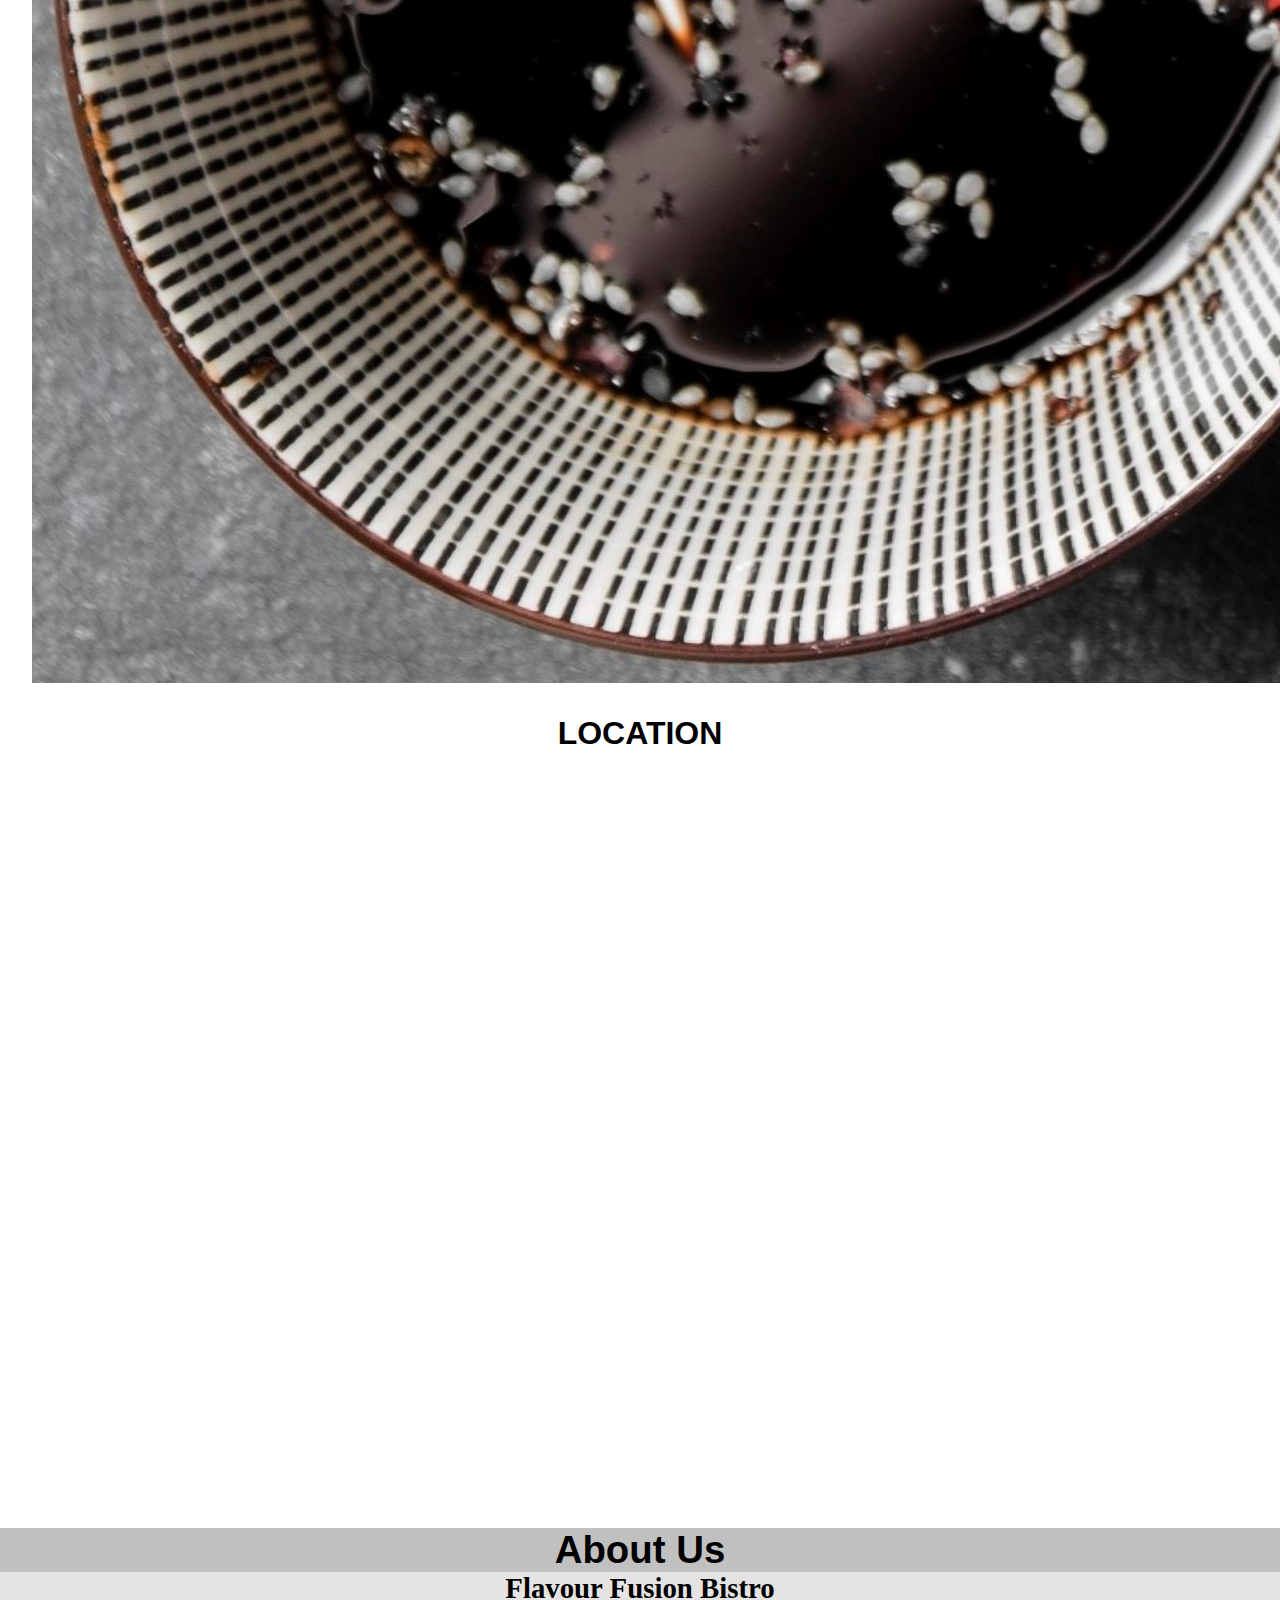
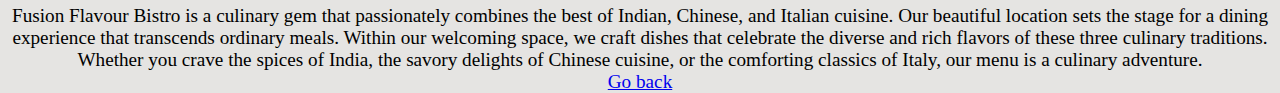
==== commit edd21469: "Added a lot of stuff" ====
--- a/index.html
+++ b/index.html
@@ -1,10 +1,31 @@
 <html>
   <head>
     <title>FFB</title>
+    <link
+      href="https://cdn.jsdelivr.net/npm/bootstrap@5.3.2/dist/css/bootstrap.min.css"
+      rel="stylesheet"
+      integrity="sha384-T3c6CoIi6uLrA9TneNEoa7RxnatzjcDSCmG1MXxSR1GAsXEV/Dwwykc2MPK8M2HN"
+      crossorigin="anonymous"
+    />
     <link rel="stylesheet" href="root/stylesheets/main.css" />
   </head>
-
-  <body style="height: 100%;">
+  <body style="height: 100%">
+    <nav class="navbar">
+      <div>
+        <img class="logo" src="root/assets/logo.png" />
+      </div>
+      <ul>
+        <li>
+          <a href="#" class="btnmenu">Home</a>
+        </li>
+        <li>
+          <a href="#" class="btnmenu">Menu</a>
+        </li>
+        <li>
+          <a href="#aboutus" class="btnmenu">About Us</a>
+        </li>
+      </ul>
+    </nav>
     <section style="position: relative">
       <img class="mySlides" src="root/assets/images/slideshow/interior.jpg" />
       <img class="mySlides" src="root/assets/images/slideshow/Cook.jpg" />
@@ -12,50 +33,140 @@
       <img class="mySlides" src="root/assets/images/slideshow/Mario.jpg" />
       <img class="mySlides" src="root/assets/images/slideshow/Indian.jpg" />
     </section>
-    <img class="logo" src="root/assets/logo.png">
-    <p class="title_name">FLAVOUR FUSION<br>BISTRO</p>
-    
-    <script src="root/scripts/main.js"></script>
-    <button class="menu" type="button" style="left: 76%">HOME</button>
-    <button class="menu" type="button" style="left: 81.5%">MENU</but"ton>
-    <button class="menu" type="button" style="left: 87%">ABOUT US</button>
-    <button class="menu" type="button" style="left: 94%">CART</button>
 
-    <button class="seat_reservation_button" type="button">RESERVE TABLE</button>
-    <div class="dishes">
-      <center><p style="padding-top: 250px;">POPULAR DISHES</p></center>
-      <img src="root\assets\images\middle\indian.jfif" class="dishes_img_1">
-      <img src="root\assets\images\middle\mario.jfif" class="dishes_img_2">
-      <img src="root\assets\images\middle\chinese.jfif" class="dishes_img_3">
+    <p class="title_name">FLAVOUR FUSION<br />BISTRO</p>
+    <button
+      class="seat_reservation_button"
+      type="button"
+      onclick="window.location.href='seat_reservation.html'"
+    >
+      RESERVE TABLE
+    </button>
+
+    <div style="height: 12rem; background-color: white"></div>
+
+    <div style="background-color: #e5e4e2">
+      <center><h1 style="padding-top: 35px">POPULAR DISHES</h1></center>
+      <br />
+
+      <div class="dishes">
+        <img src="root\assets\images\middle\indian.jfif" class="dishes_img" />
+        <img src="root\assets\images\middle\mario.jfif" class="dishes_img" />
+        <img src="root\assets\images\middle\chinese.jfif" class="dishes_img" />
+      </div>
+
+      <div class="dishes_text" style="padding-bottom: 25px">
+        <p>
+          A delectable paneer dish showcases tender cubes of Indian cottage
+          cheese bathed in a flavorful, aromatic gravy. Balanced spices, creamy
+          texture, and a touch of herbs create a memorable experience.
+        </p>
+        <p>
+          A delightful pizza features a thin, crispy crust topped with rich
+          tomato sauce, creamy mozzarella, and vibrant, fresh
+          ingredients—creating a delicious medley of flavors and textures in
+          every bite.
+        </p>
+        <p>
+          Perfect noodles are al dente, offering a satisfying bite. Enveloped in
+          a savory, well-balanced sauce, they absorb flavors beautifully. Topped
+          with fresh herbs or proteins, each strand is a delight.
+        </p>
+      </div>
     </div>
-    
-    <div class="about_us">
-      <center>
-      <table>
-        <tr>
-          <td colspan="2"><p style="font-size: 30px;text-align: center;padding: 45px;">ABOUT US</p></td>
-        </tr>
-        <tr>
-      <th>
-        <img src="root\assets\images\aboutus\seaside.jfif" class="about_us_img" style="padding-top: 45px;">
-      </th>
+    <center>
+      <h1 style="margin-top: 5rem">SHOWCASE</h1>
+    </center>
+    <!-- Gallery -->
+    <div class="row" style="margin: 2rem">
+      <div class="col-lg-4 col-md-12 mb-4 mb-lg-0">
+        <img
+          src="root/assets/images/showcase/food3.jpg"
+          class="w-100 shadow-1-strong rounded mb-4"
+          alt="Boat on Calm Water"
+        />
 
-      <td style="width: 45%;">
-        <p class="about_us_text" >
-        
-        Soham, Kshitij, and Anushree, close friends with a shared love for food,<br>joined forces to establish Flavour Fusion Bistro.<br> 
-        This restaurant, nestled in the heart of Thane, has thrived for a century,<br>thanks to their culinary expertise. <br>
-        Their unique blend of Indian, Chinese, and Italian cuisine has enchanted<br> diners for generations. <br>
-        Flavour Fusion Bistro is a testament to their friendship and passion for<br> creating a remarkable dining experience that bridges the gap between<br> diverse culinary traditions.
-      <p>
-      </td>
-      </tr>
-      </table>
-      <hr>
+        <img
+          src="root/assets/images/showcase/food1.jpg"
+          class="w-100 shadow-1-strong rounded mb-4"
+          alt="Wintry Mountain Landscape"
+        />
+      </div>
+
+      <div class="col-lg-4 mb-4 mb-lg-0">
+        <img
+          src="root/assets/images/showcase/food2.jpg"
+          class="w-100 shadow-1-strong rounded mb-4"
+          alt="Mountains in the Clouds"
+        />
+
+        <img
+          src="root/assets/images/showcase/food4.jpg"
+          class="w-100 shadow-1-strong rounded mb-4"
+          alt="Boat on Calm Water"
+        />
+      </div>
+
+      <div class="col-lg-4 mb-4 mb-lg-0">
+        <img
+          src="root/assets/images/showcase/food5.jpg"
+          class="w-100 shadow-1-strong rounded mb-4"
+          alt="Waves at Sea"
+        />
+
+        <img
+          src="root/assets/images/showcase/food6.jpg"
+          class="w-100 shadow-1-strong rounded mb-4"
+          alt="Yosemite National Park"
+        />
+      </div>
+    </div>
+    <center>
+      <h1>LOCATION</h1>
+    </center>
+    <!-- Gallery -->
+
+    <div class="container-fluid" style="margin-top: 5rem">
+      <div class="map-responsive">
+        <iframe
+          src="https://www.google.com/maps/embed?pb=!1m18!1m12!1m3!1d1013.6452439820572!2d72.83798987923484!3d19.10728064489394!2m3!1f0!2f0!3f0!3m2!1i1024!2i768!4f13.1!3m3!1m2!1s0x3be7c97a81ac83b1%3A0xb89219c13c4623ab!2sMukesh%20Patel%20School%20of%20Technology%20Management%20and%20Engineering%20(Phase%202)!5e0!3m2!1sen!2sin!4v1698330203296!5m2!1sen!2sin"
+          width="300"
+          height="225"
+          frameborder="0"
+          style="border: 0"
+          allowfullscreen
+        ></iframe>
+      </div>
+    </div>
+    <center>
+      <div
+        class="card"
+        style="font-size: 1.2rem; margin-top: 3.5rem"
+        id="aboutus"
+      >
+        <h1 class="card-header" style="background-color: #c0c0c0">About Us</h1>
+        <div class="card-body" style="background-color: #e5e4e2">
+          <h2 class="card-title">Flavour Fusion Bistro</h2>
+          <p class="card-text">
+            Fusion Flavour Bistro is a culinary gem that passionately combines
+            the best of Indian, Chinese, and Italian cuisine. Our beautiful
+            location sets the stage for a dining experience that transcends
+            ordinary meals. Within our welcoming space, we craft dishes that
+            celebrate the diverse and rich flavors of these three culinary
+            traditions. Whether you crave the spices of India, the savory
+            delights of Chinese cuisine, or the comforting classics of Italy,
+            our menu is a culinary adventure.
+          </p>
+          <a href="#" class="btn btn-primary">Go back</a>
+        </div>
+      </div>
     </center>
 
-    </div>
-  
-
+    <script
+      src="https://cdn.jsdelivr.net/npm/bootstrap@5.3.2/dist/js/bootstrap.bundle.min.js"
+      integrity="sha384-C6RzsynM9kWDrMNeT87bh95OGNyZPhcTNXj1NW7RuBCsyN/o0jlpcV8Qyq46cDfL"
+      crossorigin="anonymous"
+    ></script>
+    <script src="root/scripts/main.js"></script>
   </body>
 </html>
--- a/root/stylesheets/main.css
+++ b/root/stylesheets/main.css
@@ -1,6 +1,9 @@
 * {
   margin: 0px;
   padding: 0px;
+}
+h1 {
+  font-family: "Montserrat", sans-serif;
 }
 .mySlides {
   /* padding-top: 130px;
@@ -10,15 +13,43 @@
   object-fit: cover;
   border-top: 0cm;
   opacity: 100%;
+  z-index: -1;
 }
 .logo {
-  position: absolute;
   top: 5px;
   height: 150px;
   width: auto;
 }
 
-.menu {
+.title_name {
+  font-family: "Montserrat", sans-serif;
+  position: absolute;
+  top: 25%;
+  bottom: 50%;
+  left: 10%;
+  color: aliceblue;
+  font-size: 90px;
+  -webkit-text-stroke-color: black;
+}
+.navbar {
+  position: absolute;
+  display: flex;
+  justify-content: space-between;
+  min-width: 100vw;
+  max-width: 100vw;
+  opacity: 100%;
+  z-index: 1000;
+}
+ul {
+  display: flex;
+  margin-right: 2.5rem;
+  margin-top: 1.5rem;
+  gap: 33px;
+}
+li {
+  display: inline;
+}
+.btnmenu {
   display: block;
   padding: 12px 20px;
   border: 1px solid transparent;
@@ -28,26 +59,17 @@
   line-height: 1;
   letter-spacing: 0.05em;
   text-transform: uppercase;
-  position: absolute;
-  top: 3%;
+
   border-color: white;
   background: transparent;
   color: white;
   opacity: 70%;
+  text-decoration: none;
+  margin-top: -3.5rem;
 }
-.menu:hover {
+.btnmenu:hover {
   opacity: 100%;
   color: white;
-}
-.title_name {
-  font-family: "Montserrat", sans-serif;
-  position: absolute;
-  top: 30%;
-  bottom: 50%;
-  left: 10%;
-  color: aliceblue;
-  font-size: 90px;
-  -webkit-text-stroke-color: black;
 }
 .seat_reservation_button {
   display: block;
@@ -76,46 +98,32 @@
   opacity: 100%;
 }
 .dishes {
-  height: 750px;
-  width: 100%;
-  padding: 10px;
-  font-size: 30px;
+  display: flex;
+  justify-content: space-around;
+}
+.dishes_text {
+  display: flex;
+  gap: 5rem;
+  margin-top: 2.5rem;
+  margin-left: 2.5rem;
+  margin-right: 2.5rem;
   font-family: "Montserrat", sans-serif;
+  font-size: 1.5rem;
 }
-.dishes_img_1 {
-  width: 476px;
-  height: 272px;
-  padding-top: 75px;
-  padding-right: 150px;
-  padding-left: 68px;
-}
-.dishes_img_2 {
-  width: 476px;
-  height: 272px;
-  padding-right: 150px;
-}
-.dishes_img_3 {
+.dishes_img {
   width: 476px;
   height: 272px;
 }
-.about_us {
-  color: black;
-  background-color: #dedede;
-  height: 1000px;
+.map-responsive {
+  overflow: hidden;
+  padding-bottom: 50%;
+  position: relative;
+  height: 0;
+}
+.map-responsive iframe {
+  left: 0;
+  top: 0;
+  height: 100%;
   width: 100%;
-
-  font-family: "Montserrat", sans-serif;
   position: absolute;
-  font-size: 20px;
 }
-.about_us_text {
-  font-size: 20px;
-
-  text-align: left;
-}
-.about_us_img {
-  object-fit: cover;
-  overflow: hidden;
-  height: 350px;
-  width: 40%;
-}
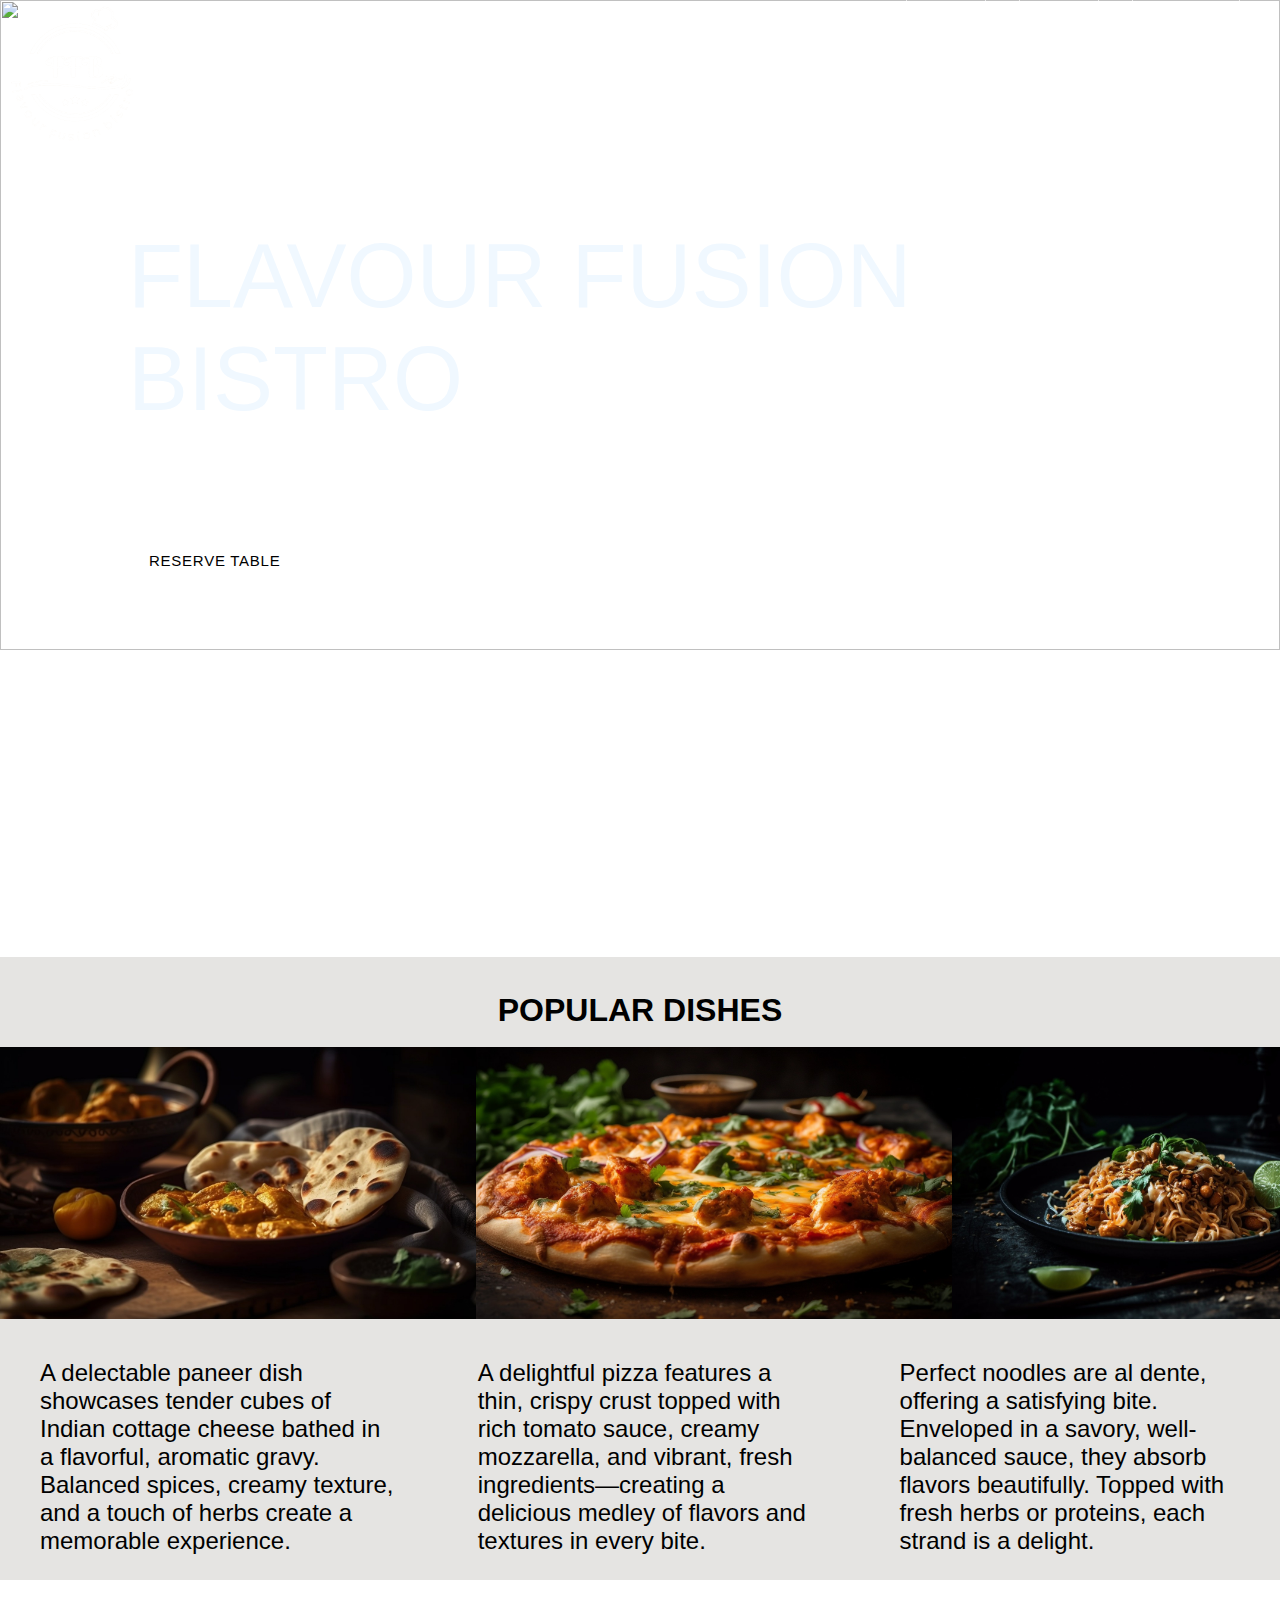
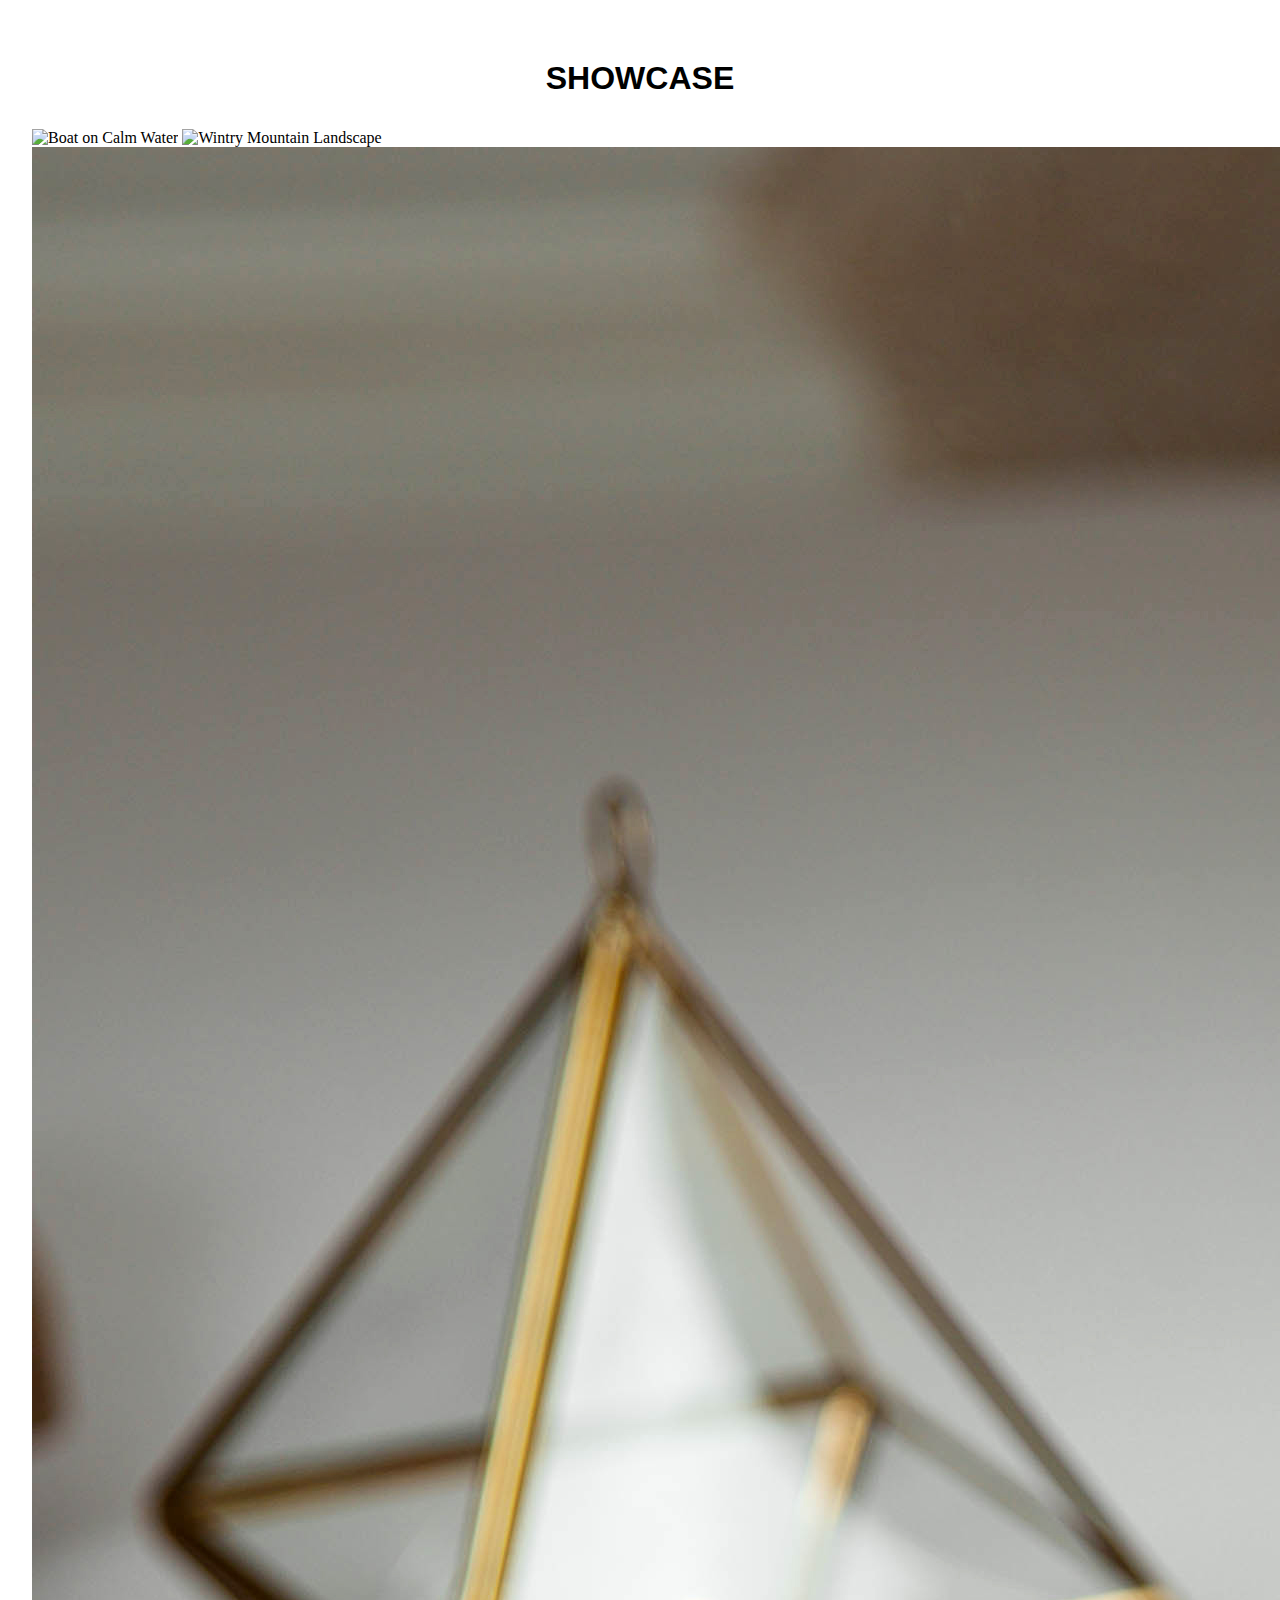
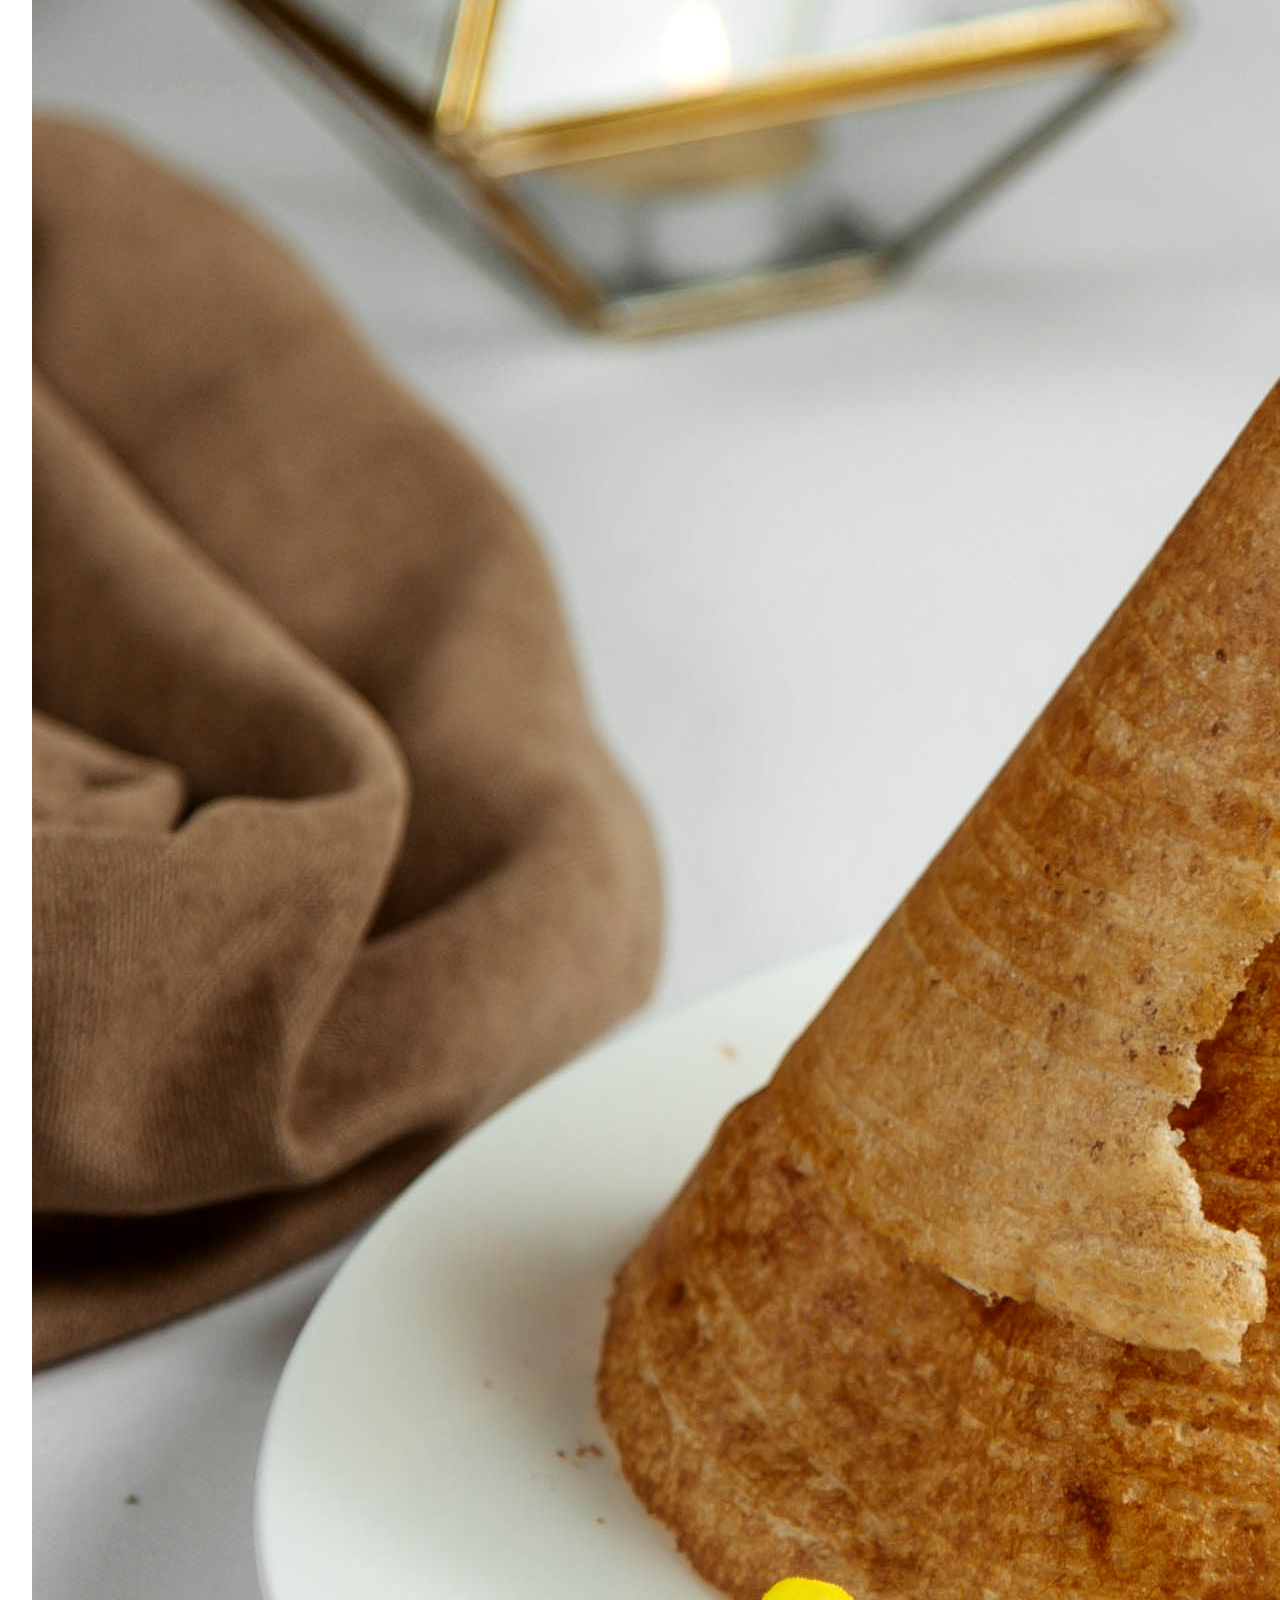
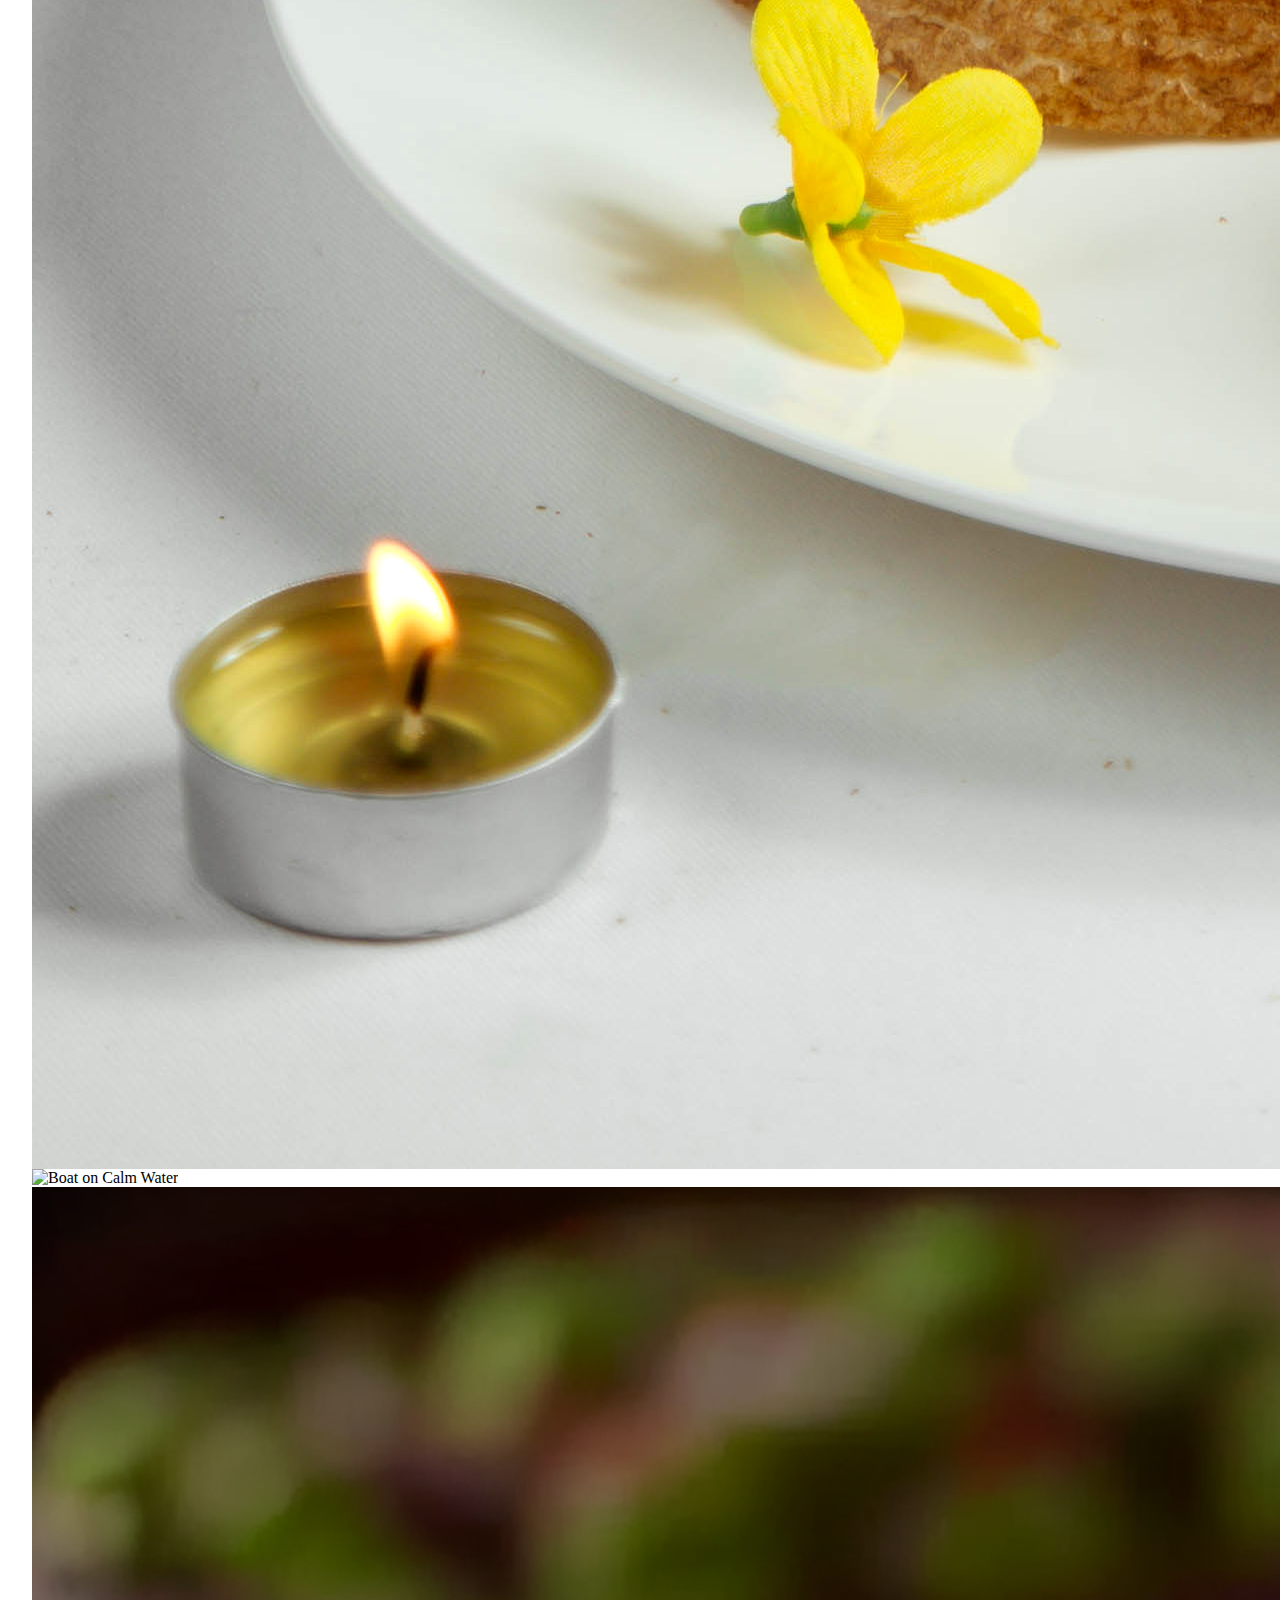
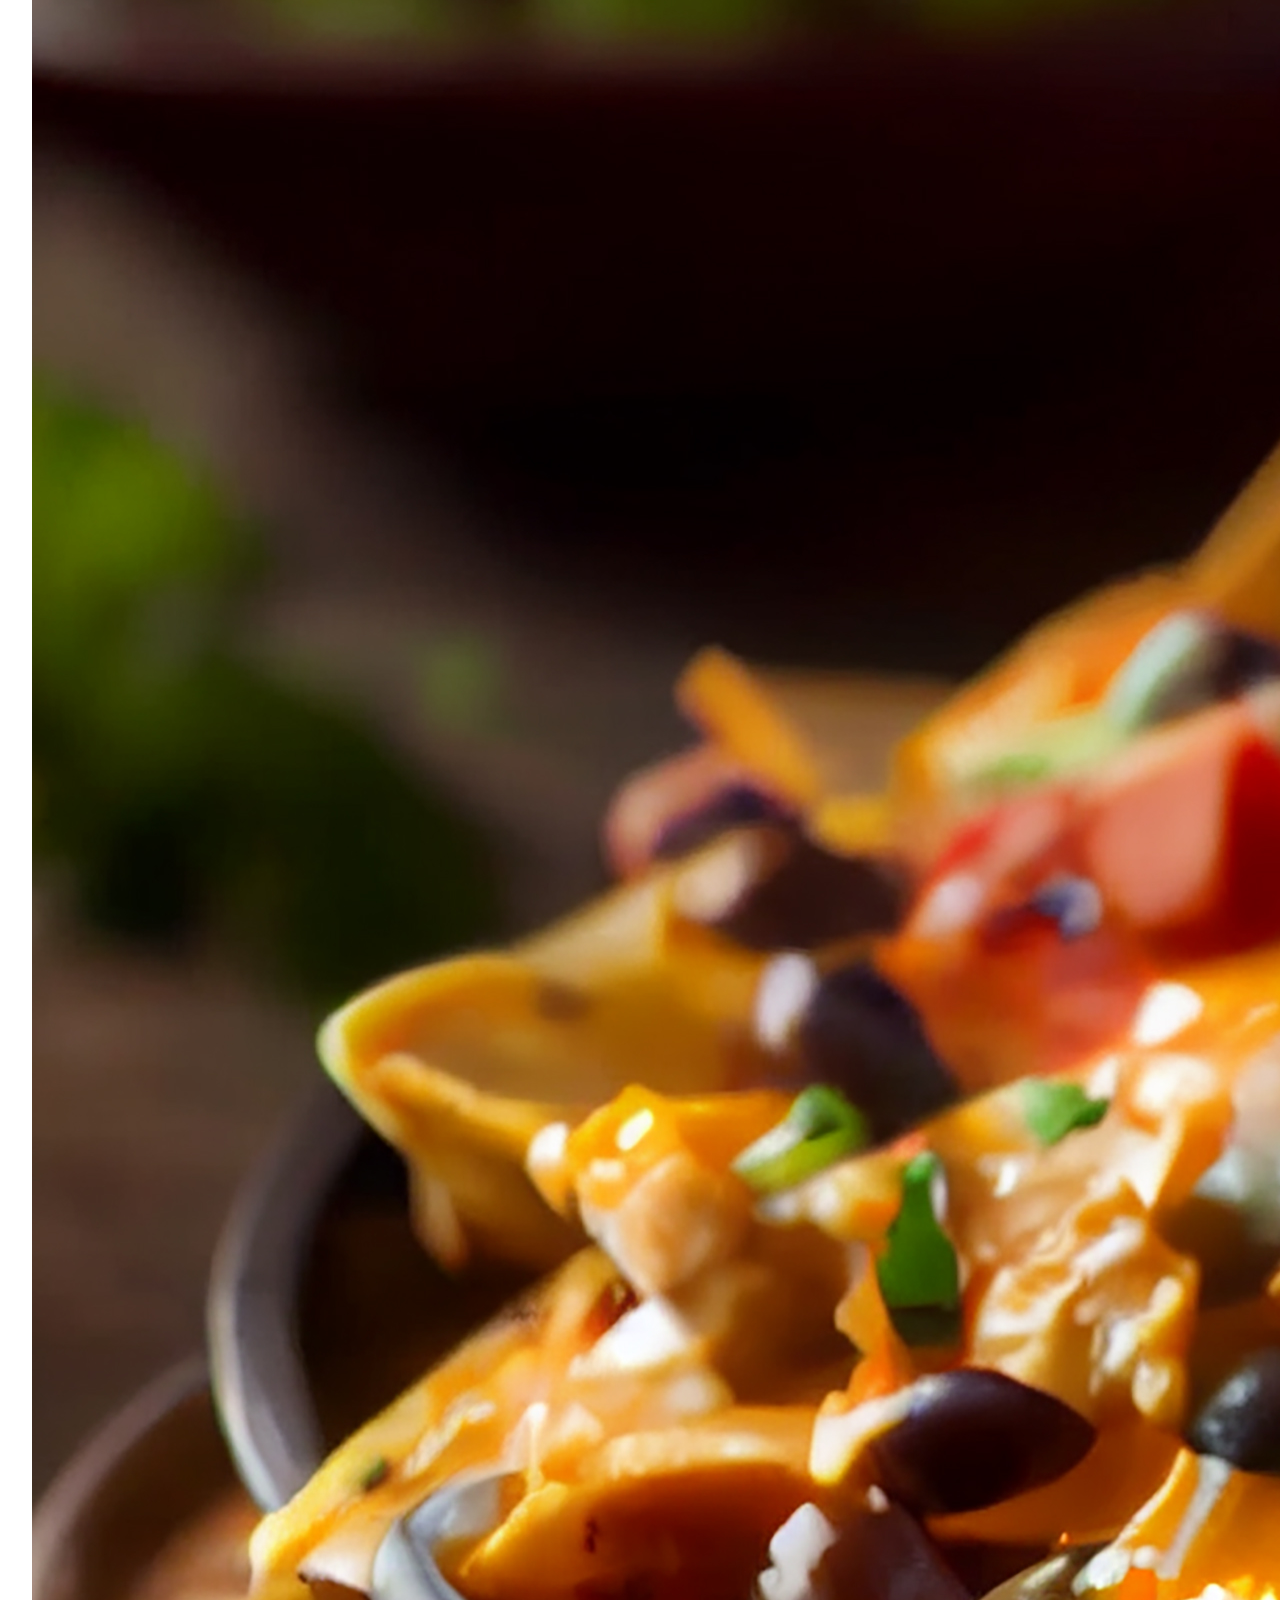
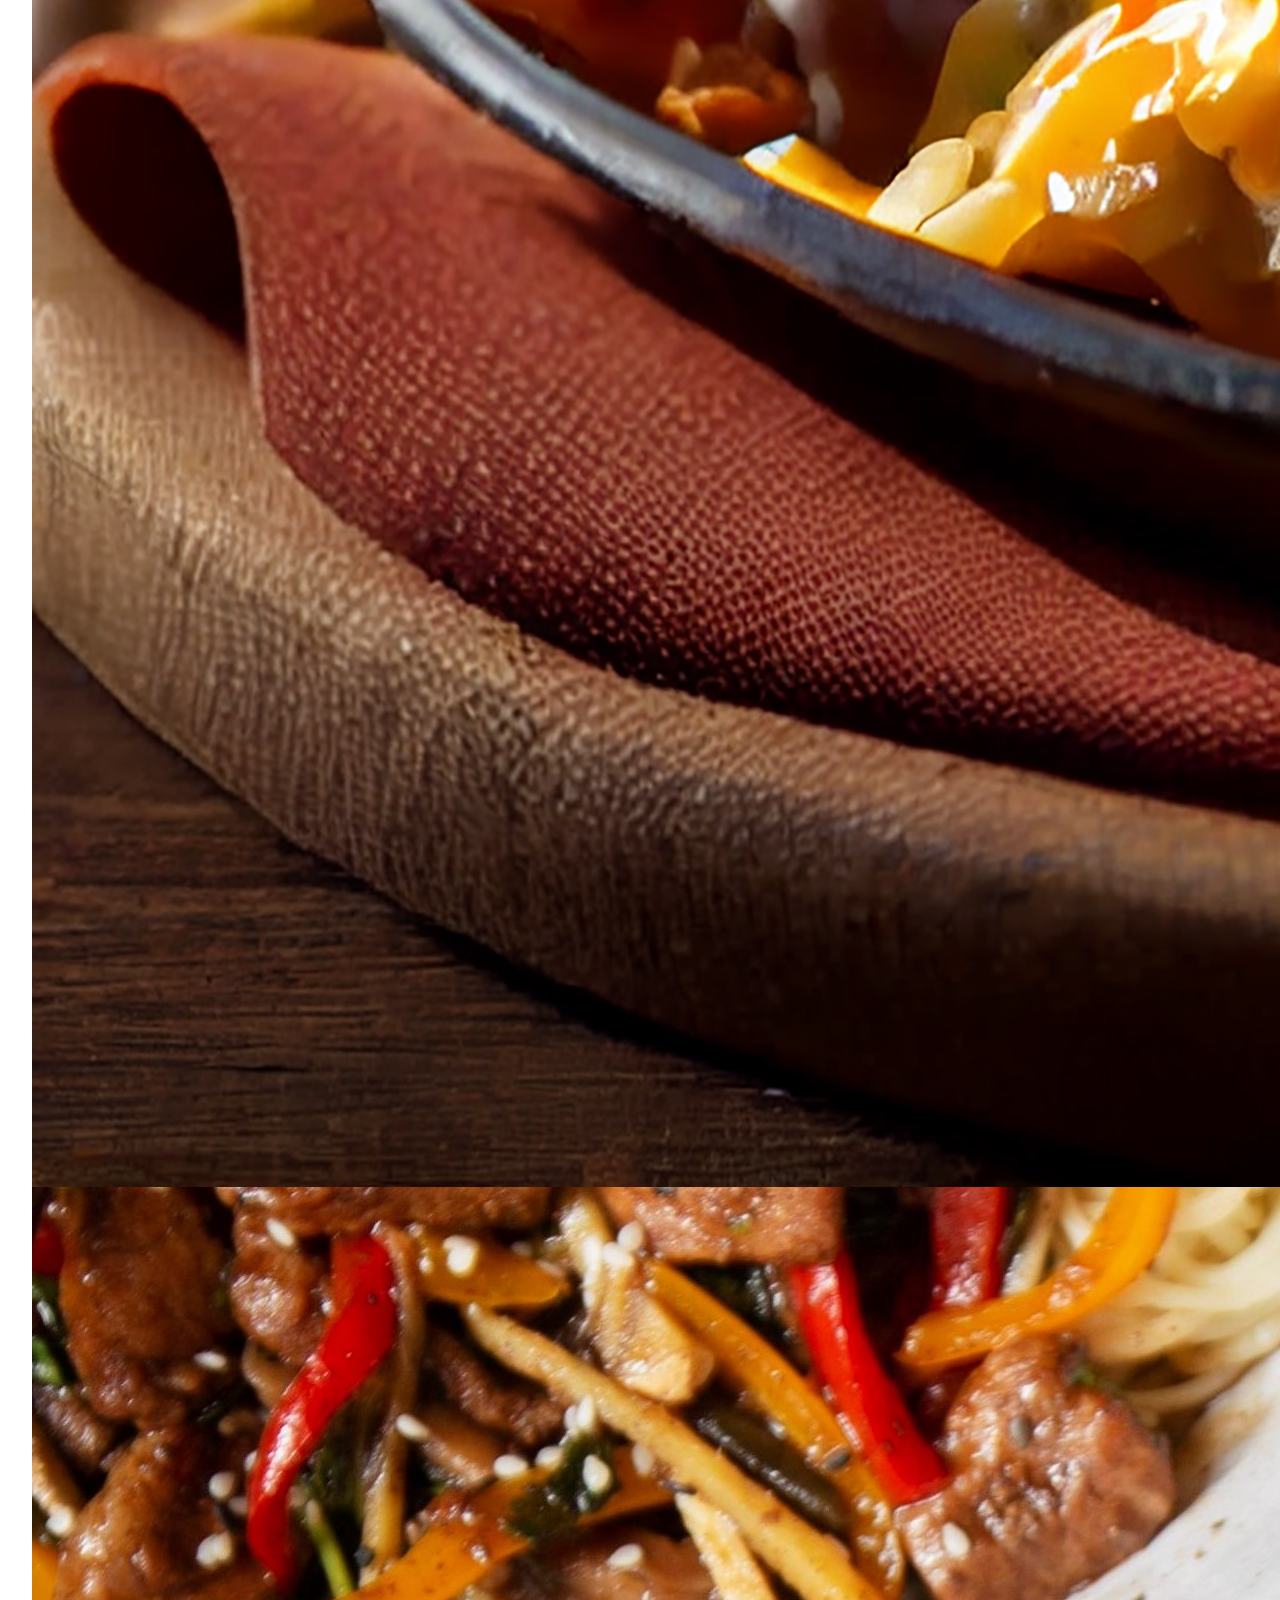
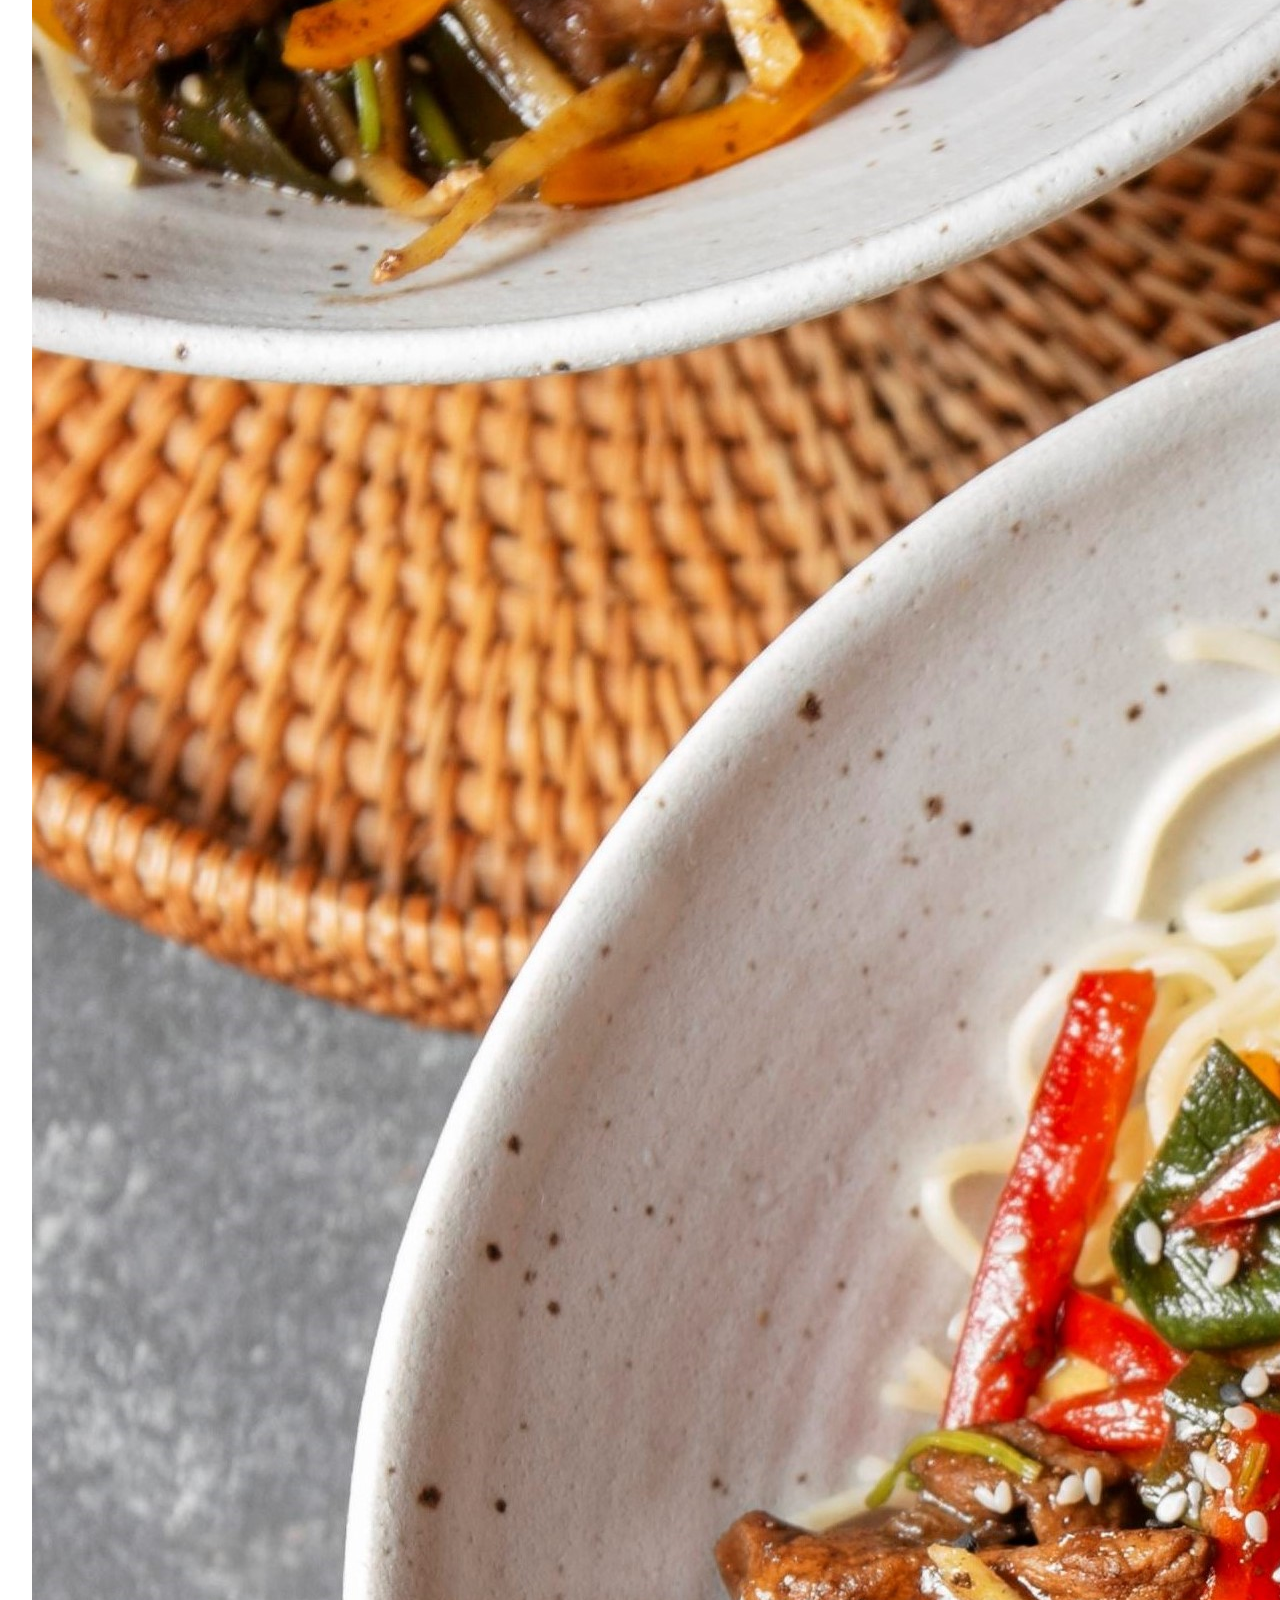
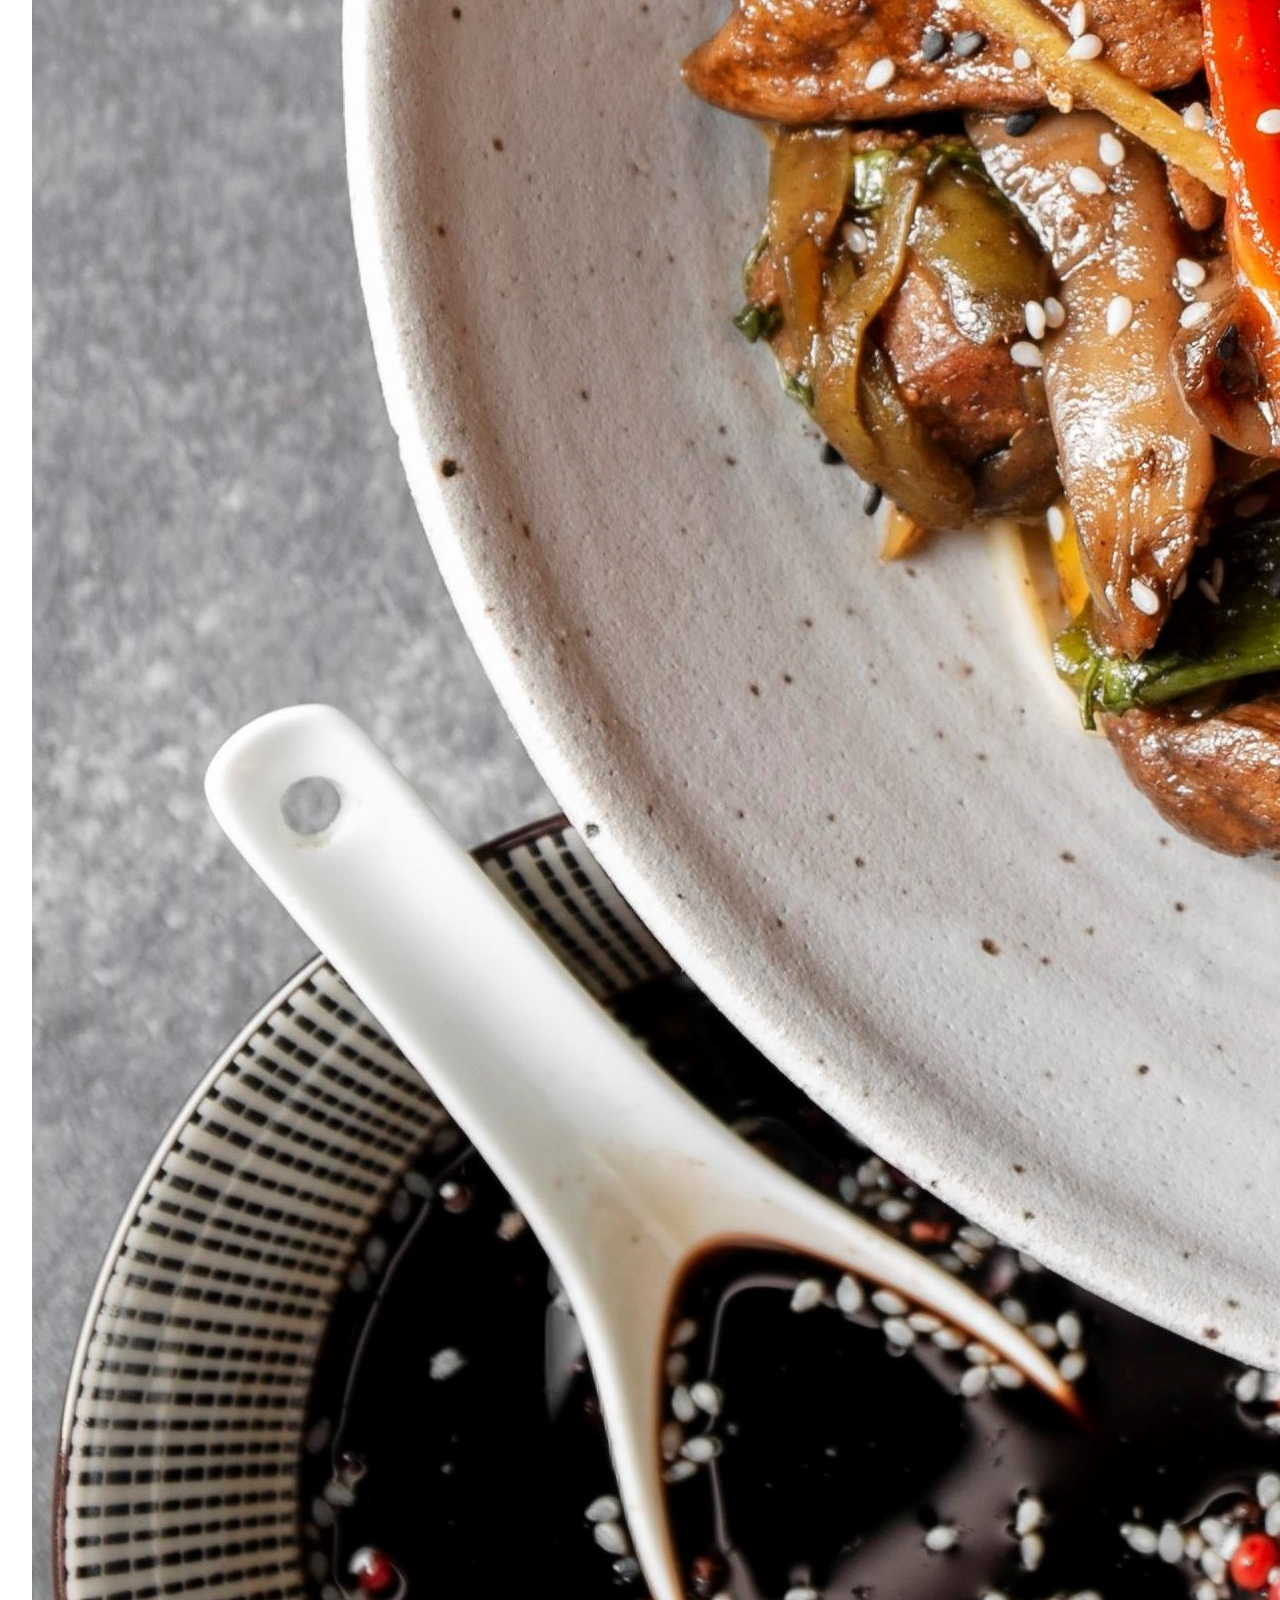
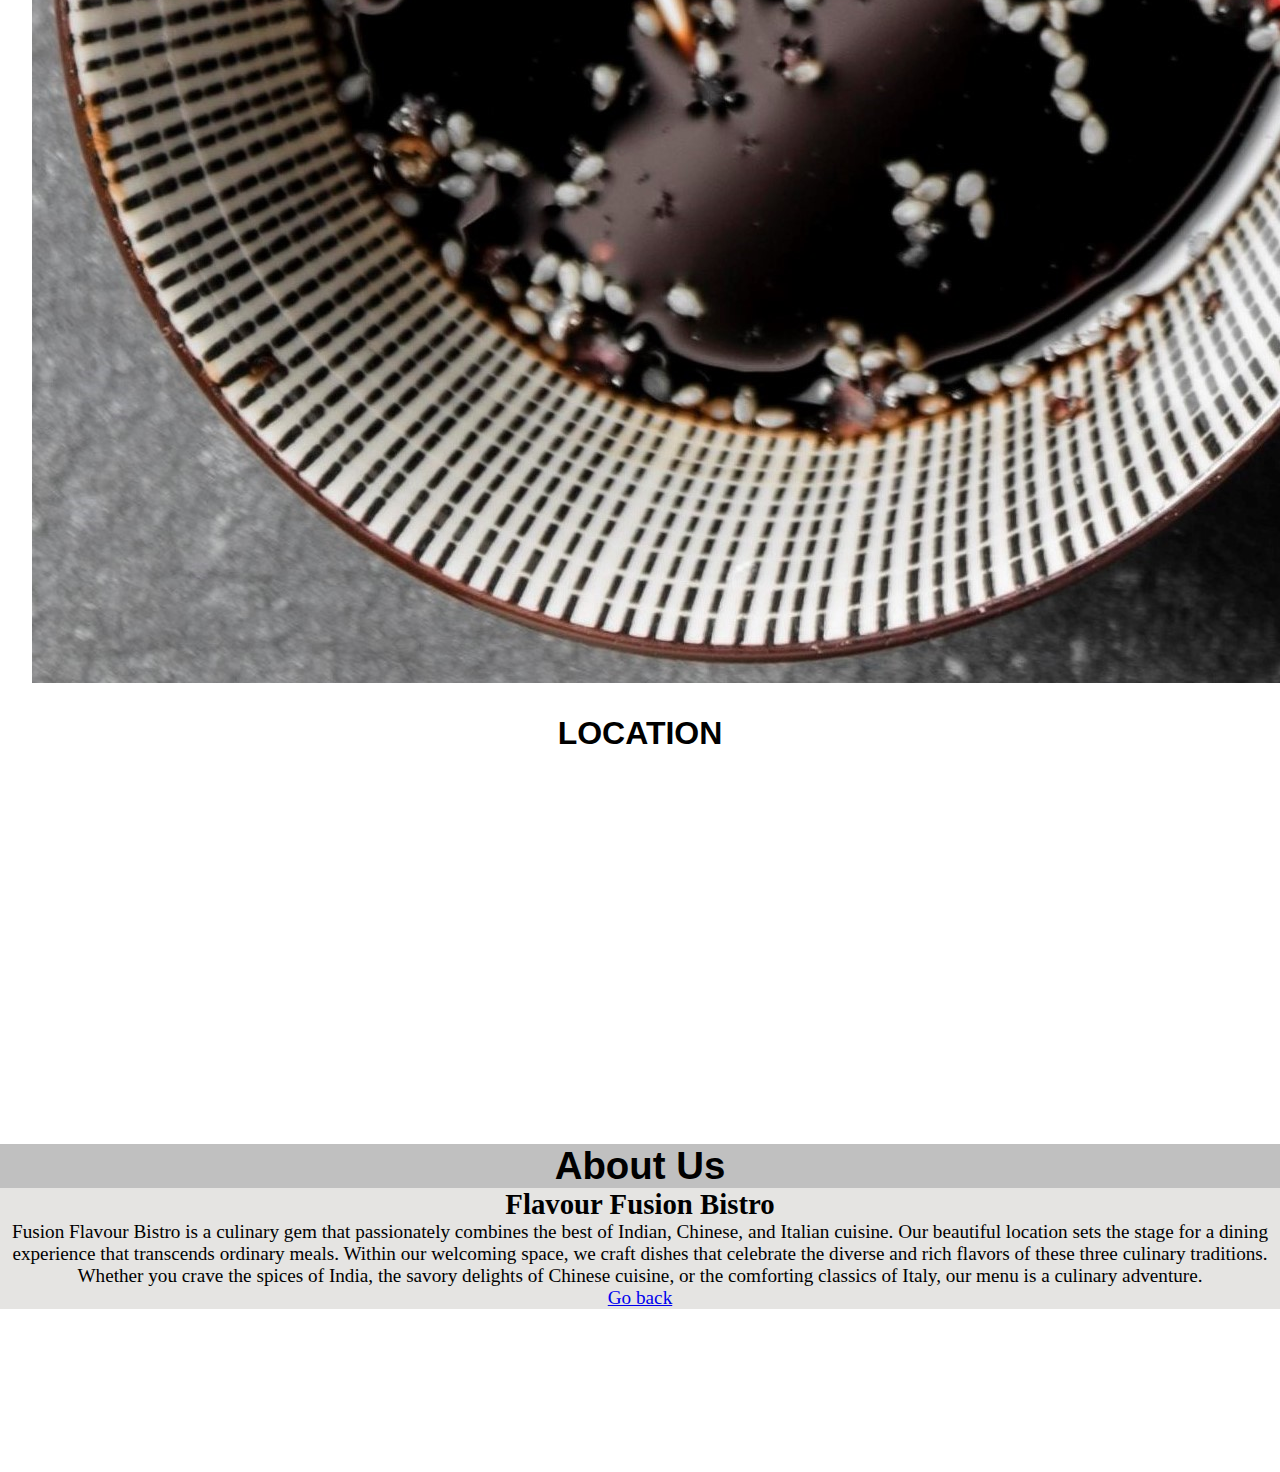
==== commit 74d64ce6: "added menu, completed seat reservation" ====
--- a/index.html
+++ b/index.html
@@ -141,7 +141,7 @@
     <center>
       <div
         class="card"
-        style="font-size: 1.2rem; margin-top: 3.5rem"
+        style="font-size: 1.2rem; margin-top: -20.5rem"
         id="aboutus"
       >
         <h1 class="card-header" style="background-color: #c0c0c0">About Us</h1>
--- a/root/stylesheets/main.css
+++ b/root/stylesheets/main.css
@@ -123,7 +123,7 @@
 .map-responsive iframe {
   left: 0;
   top: 0;
-  height: 100%;
+  height: 50%;
   width: 100%;
   position: absolute;
 }
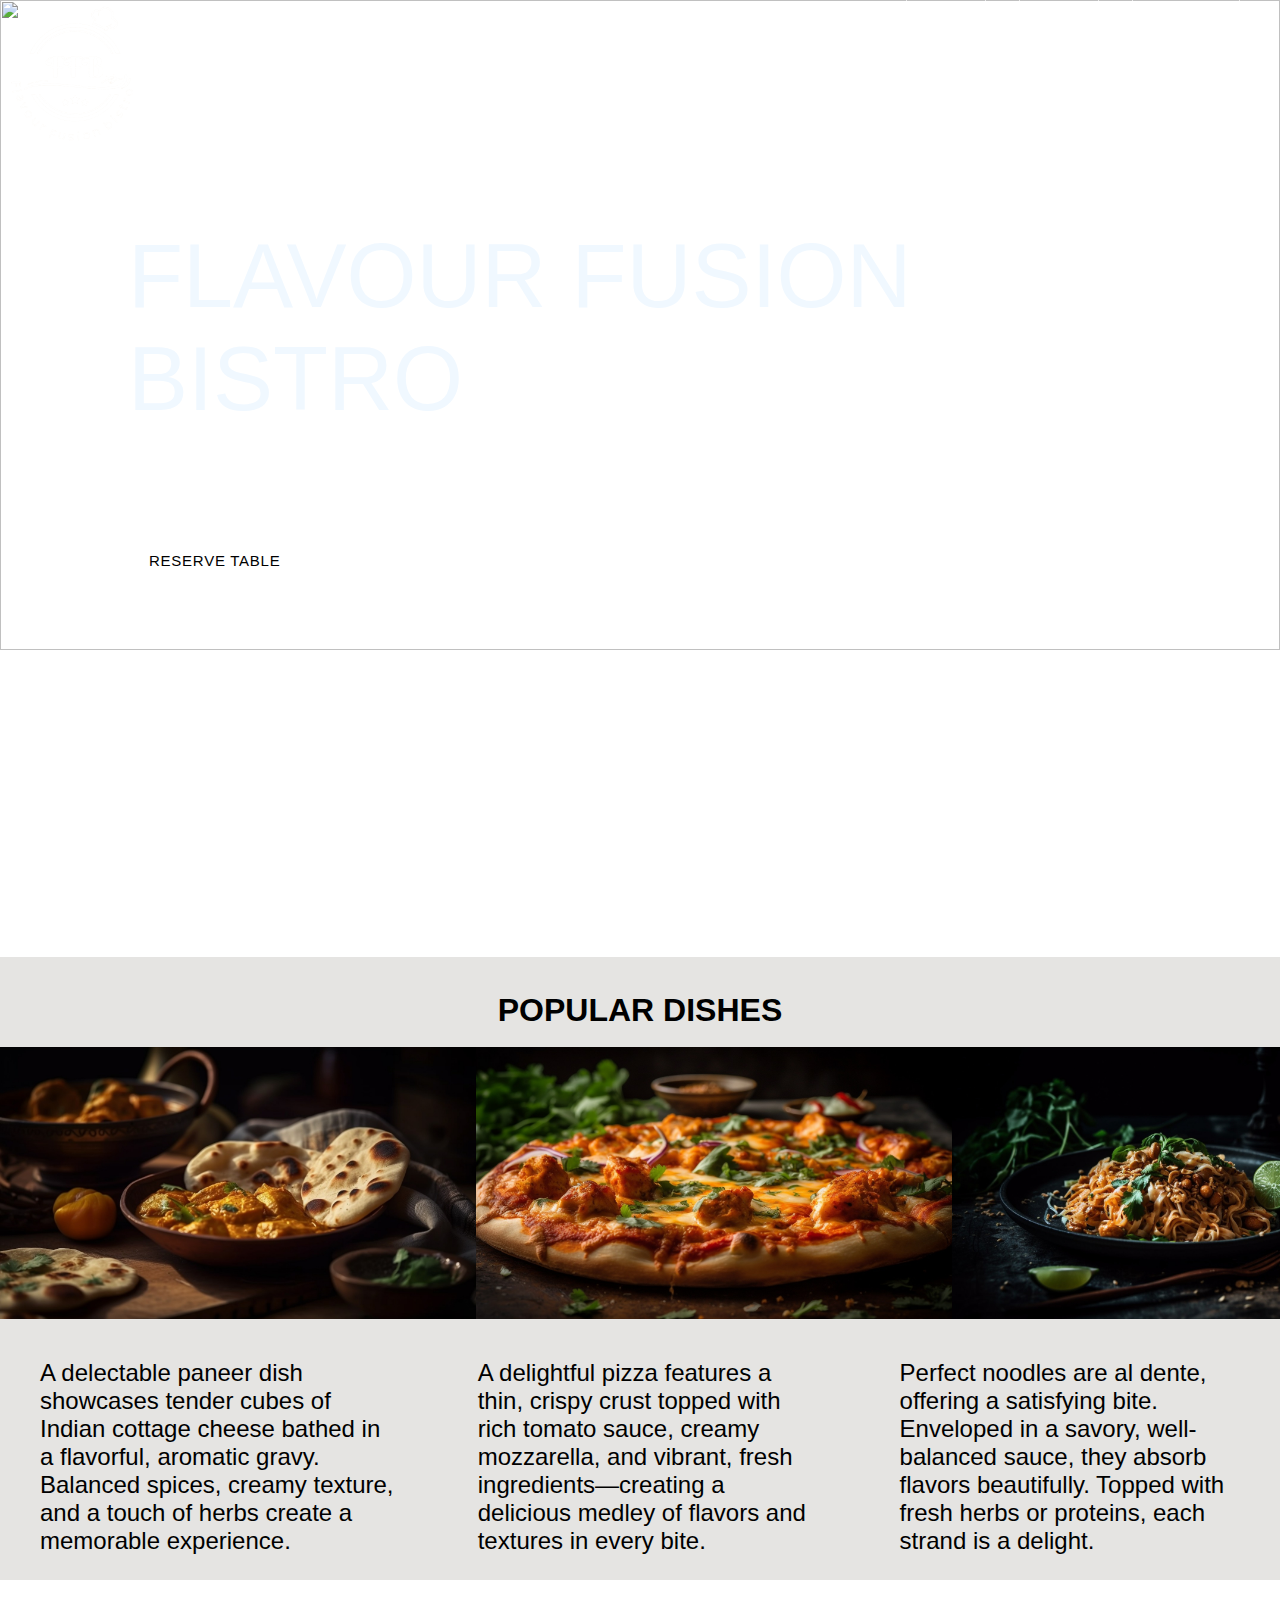
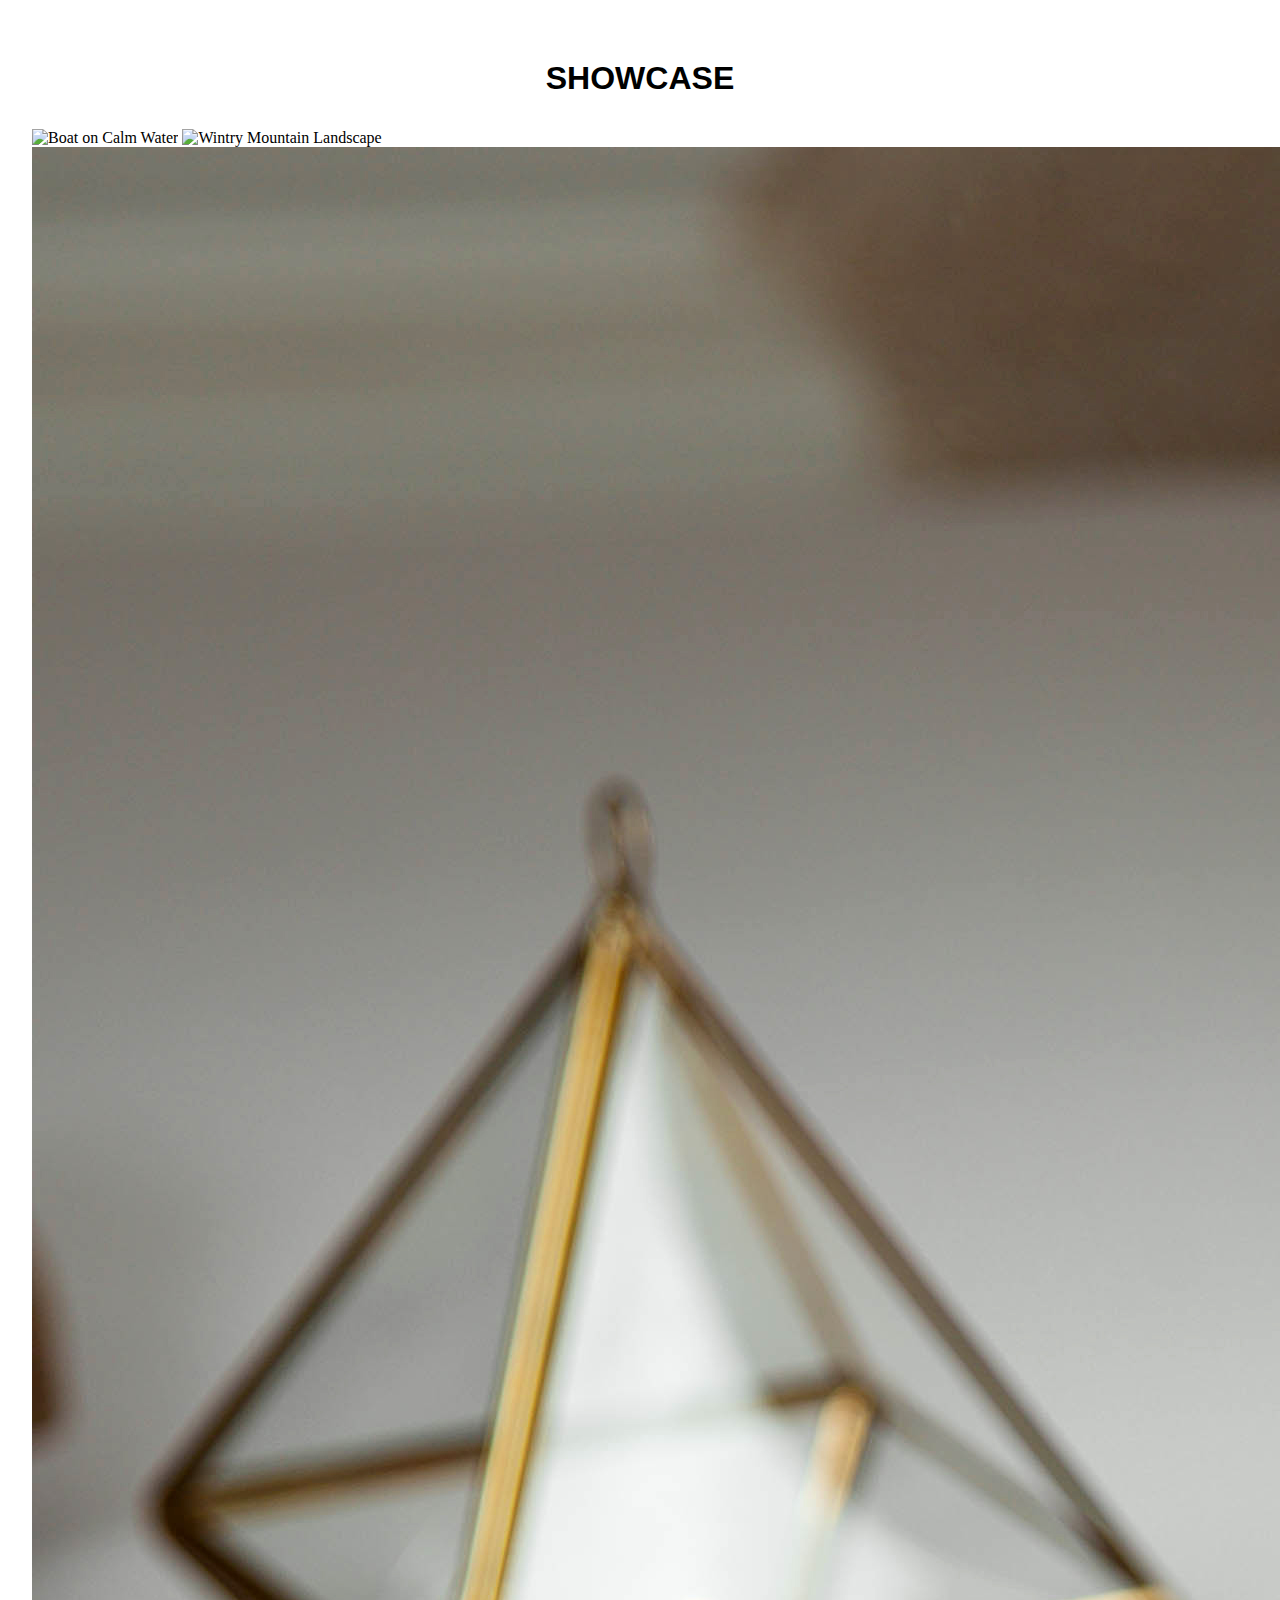
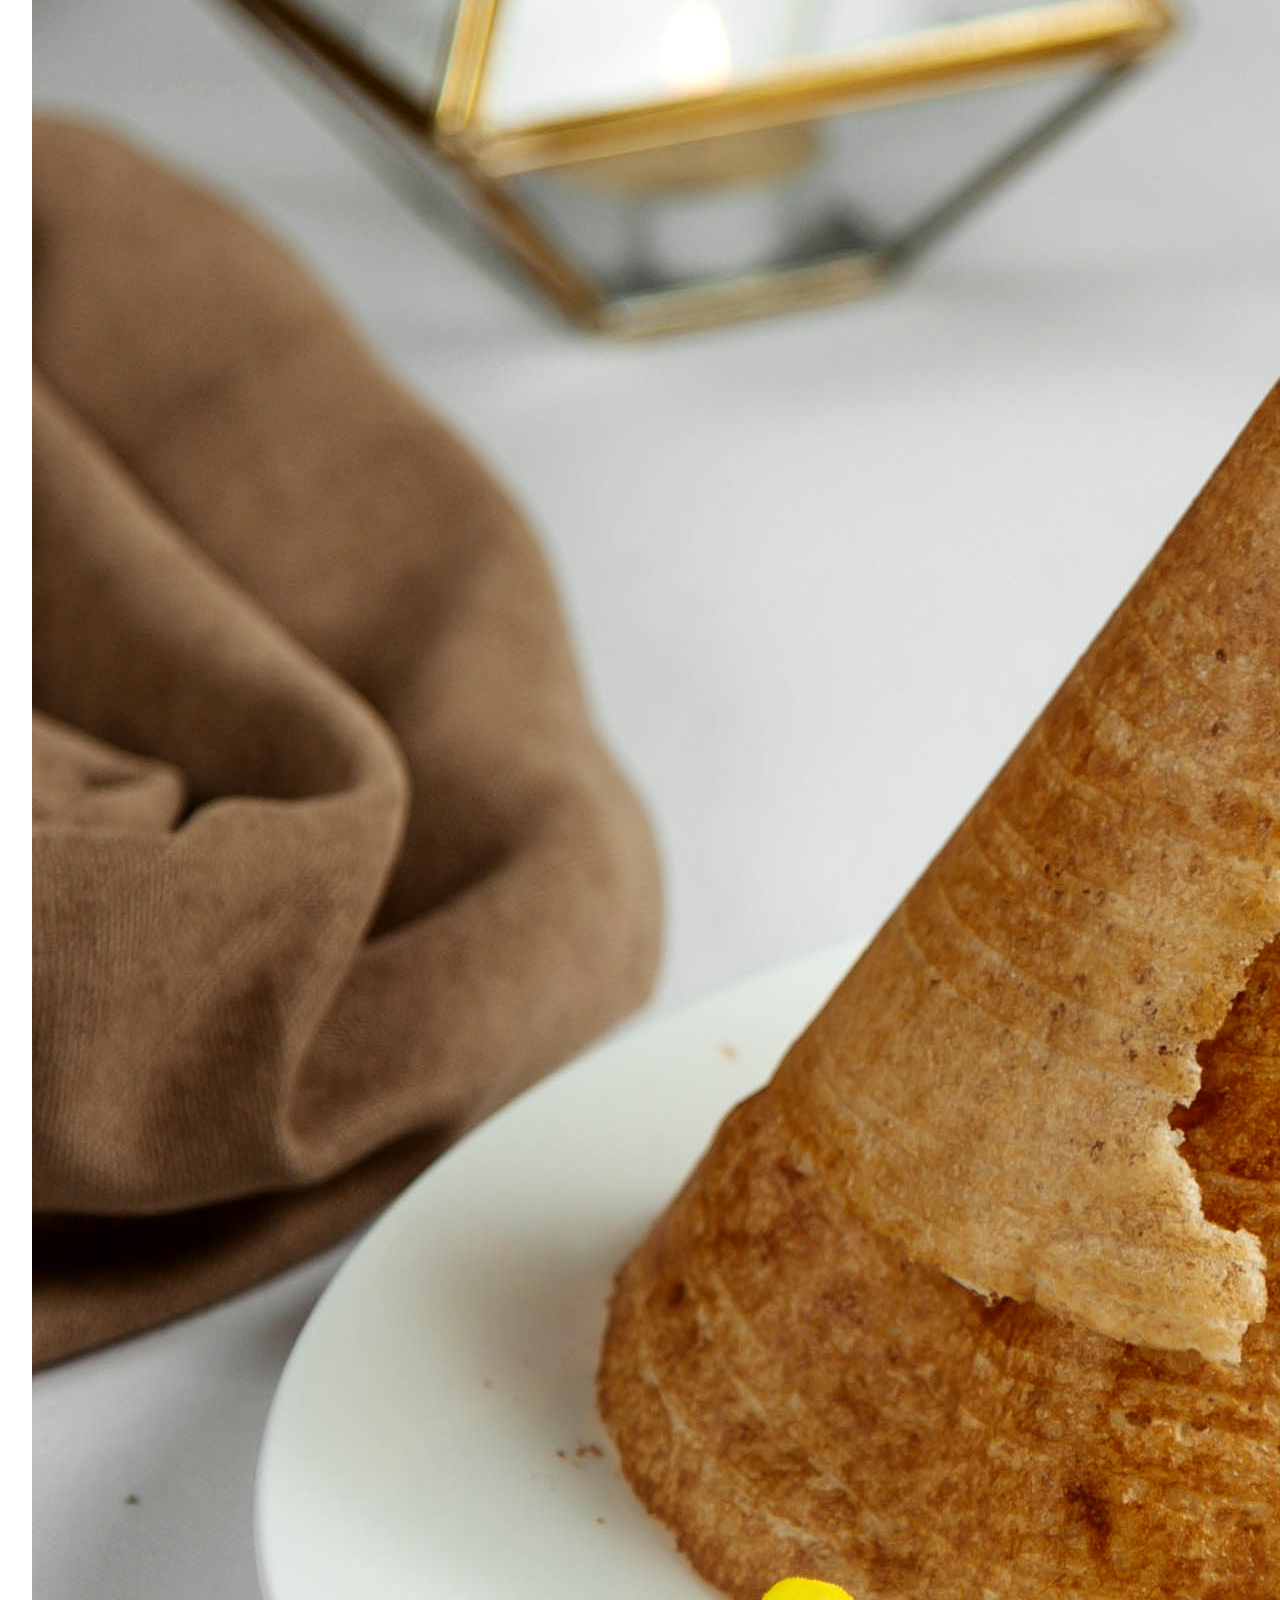
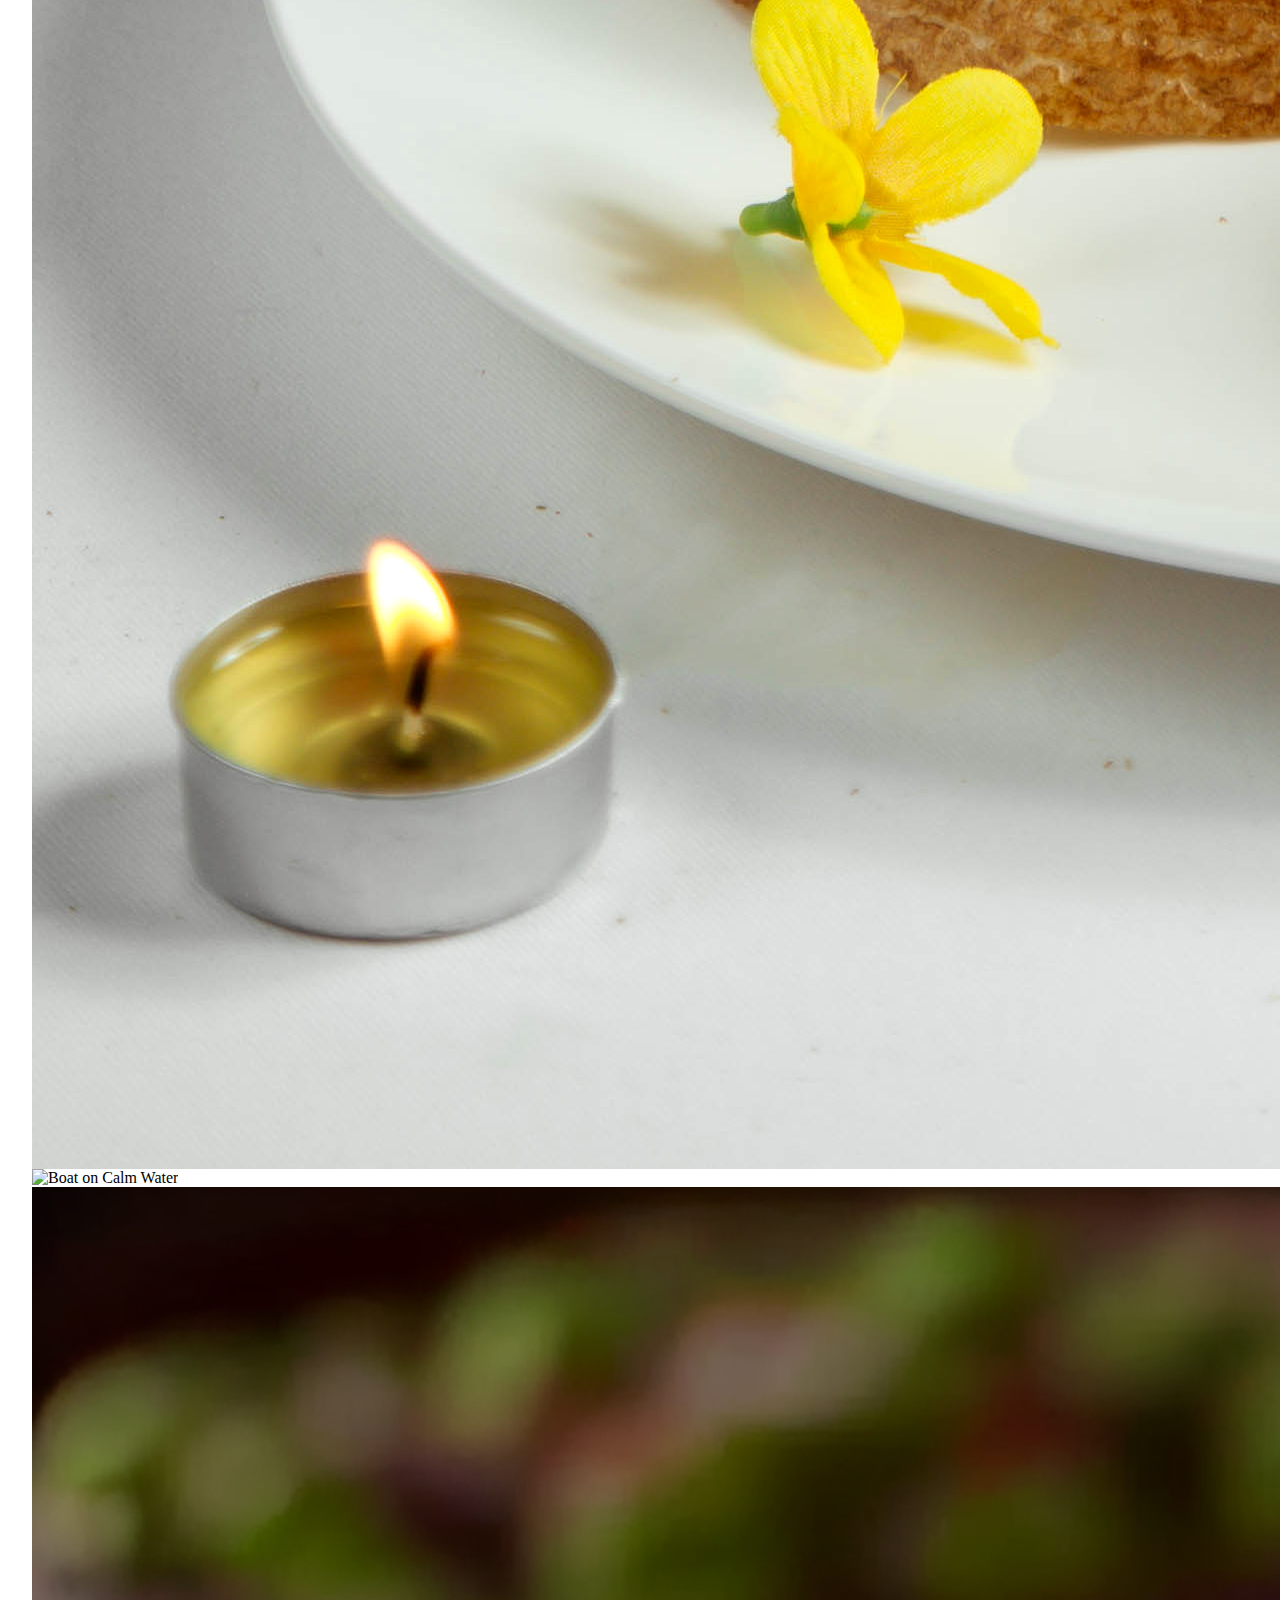
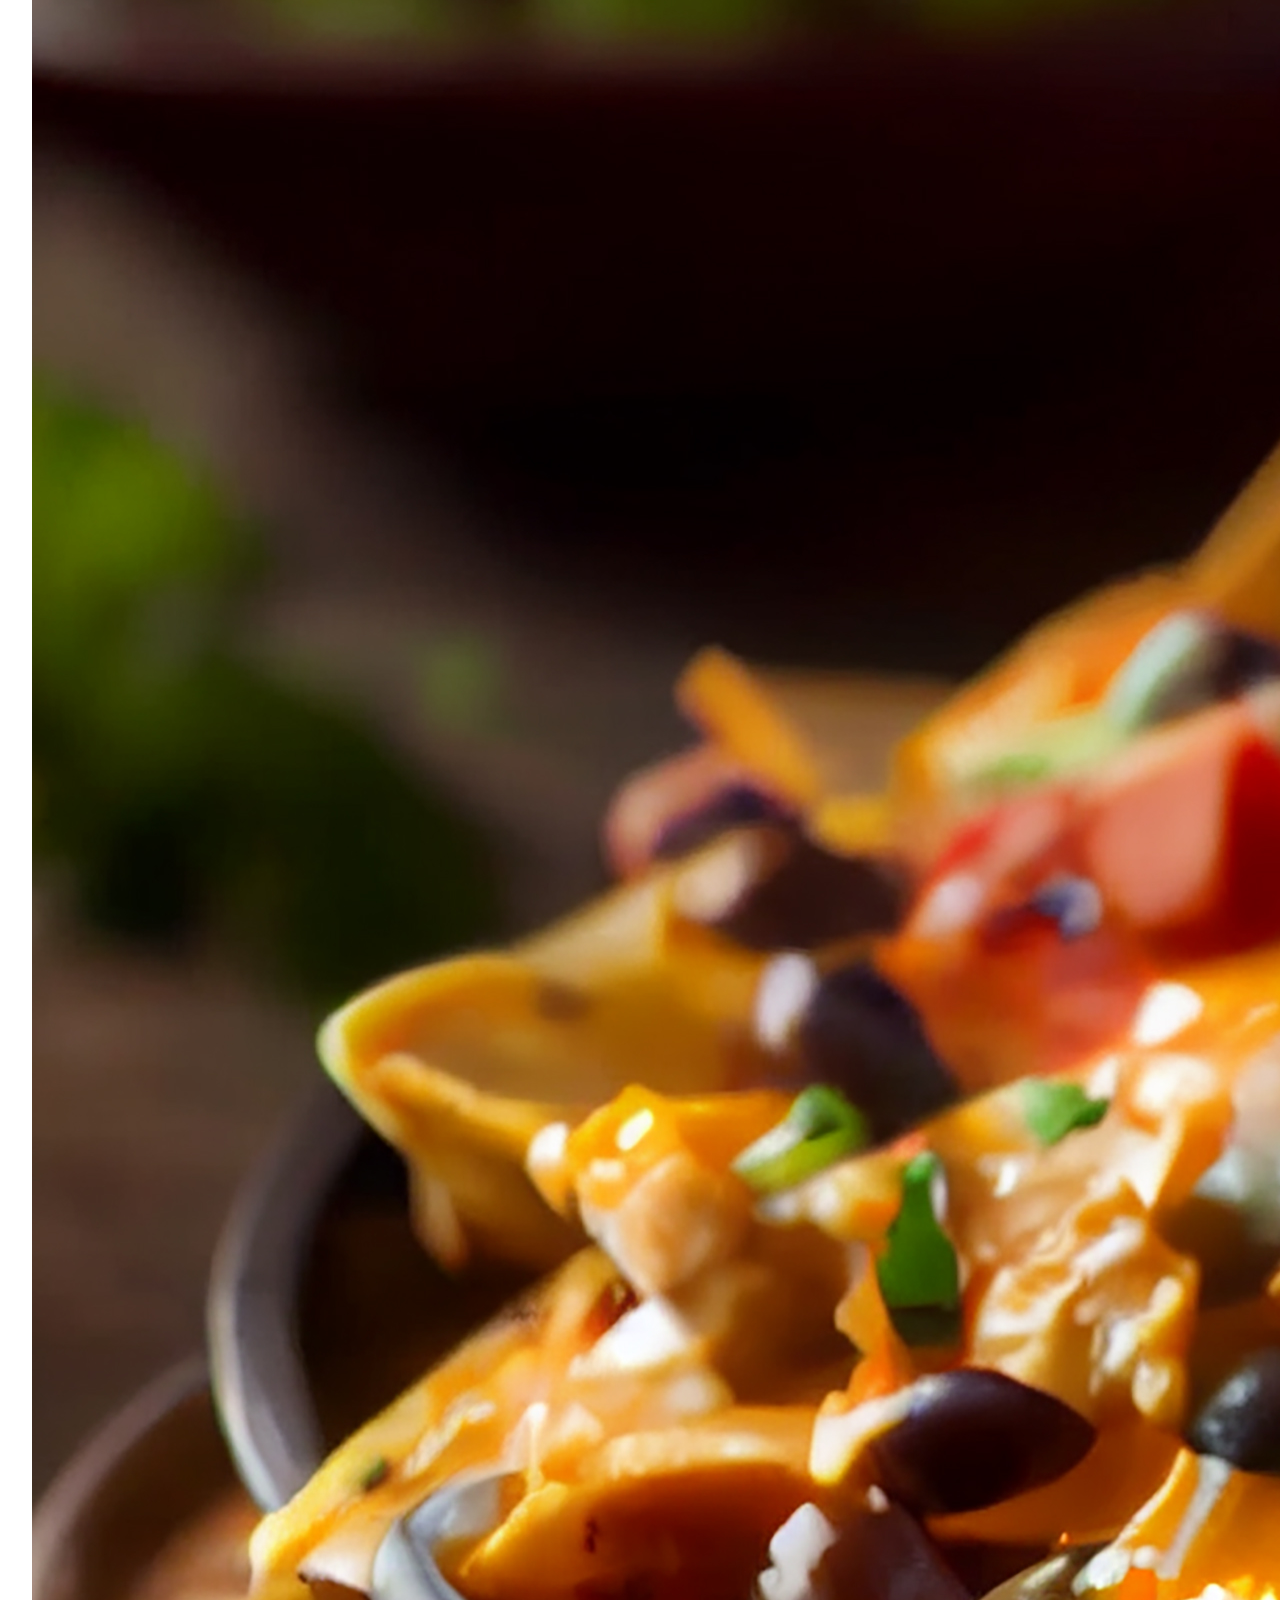
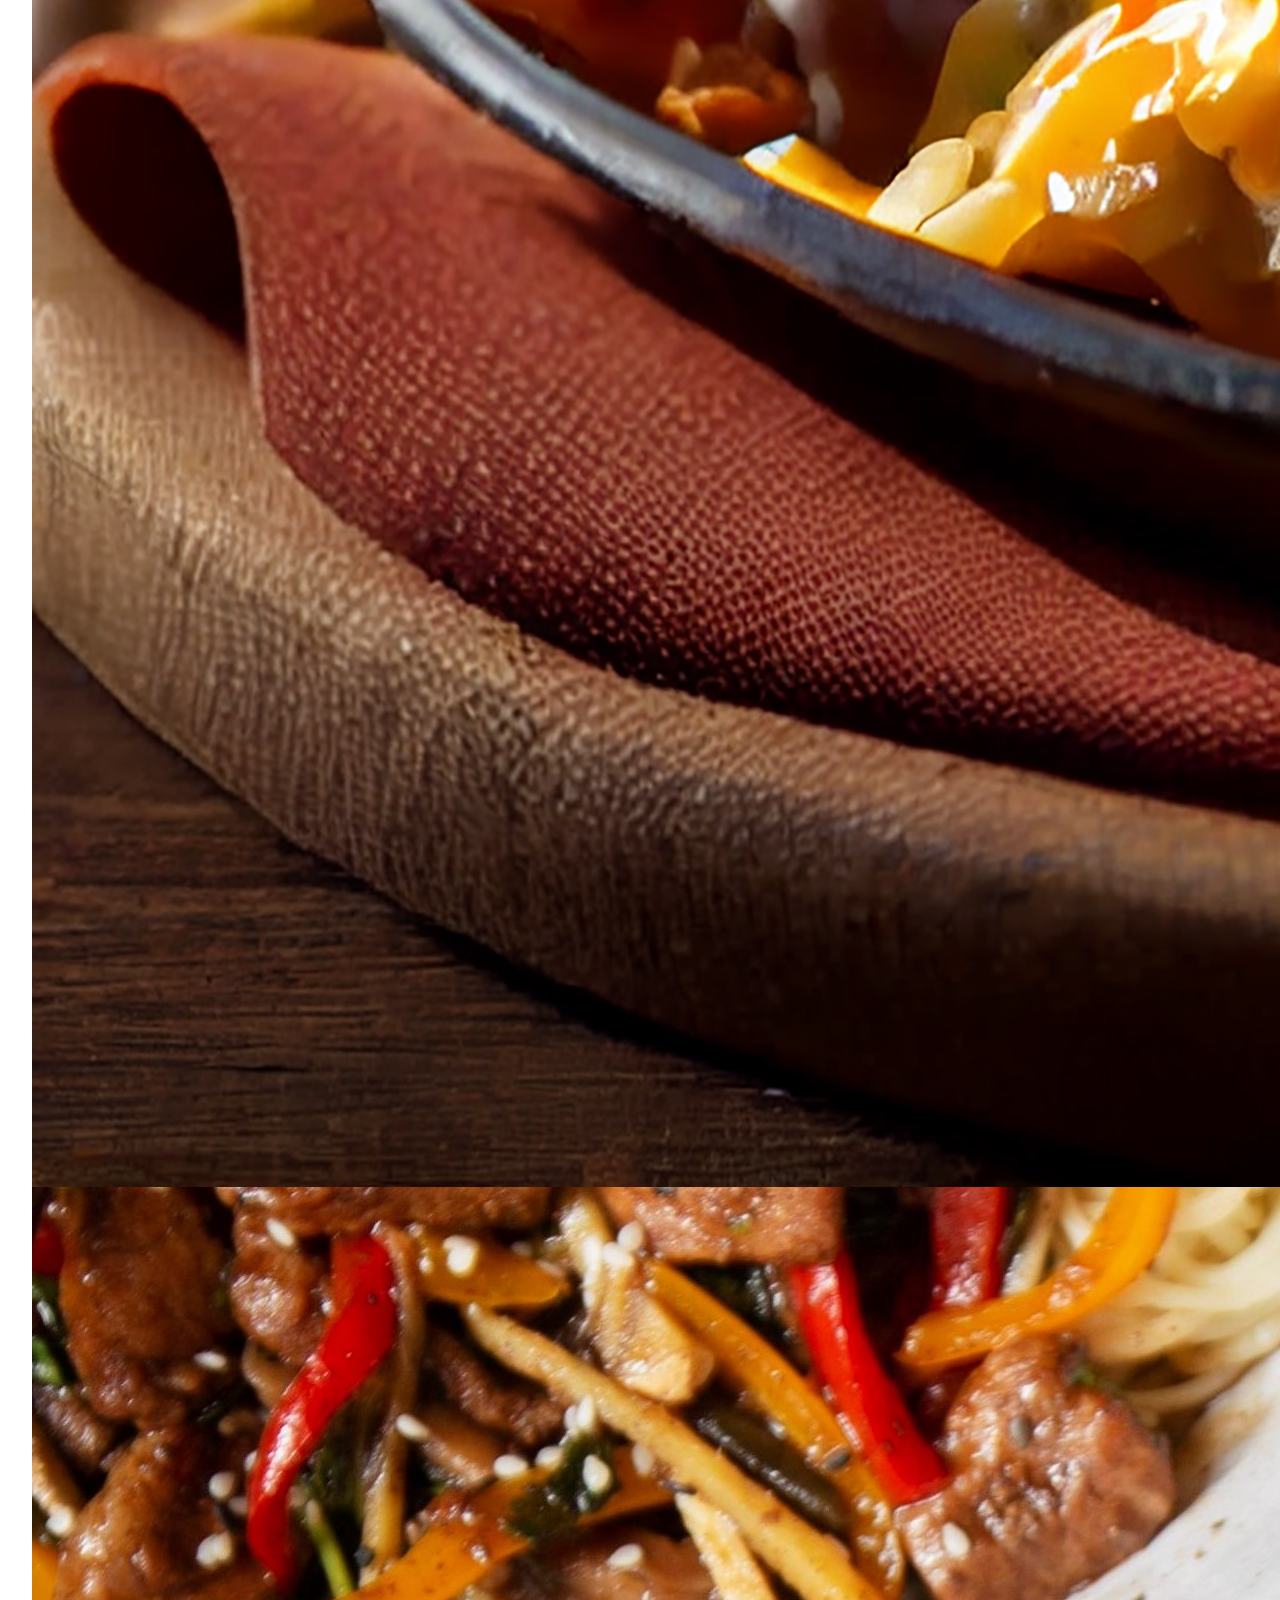
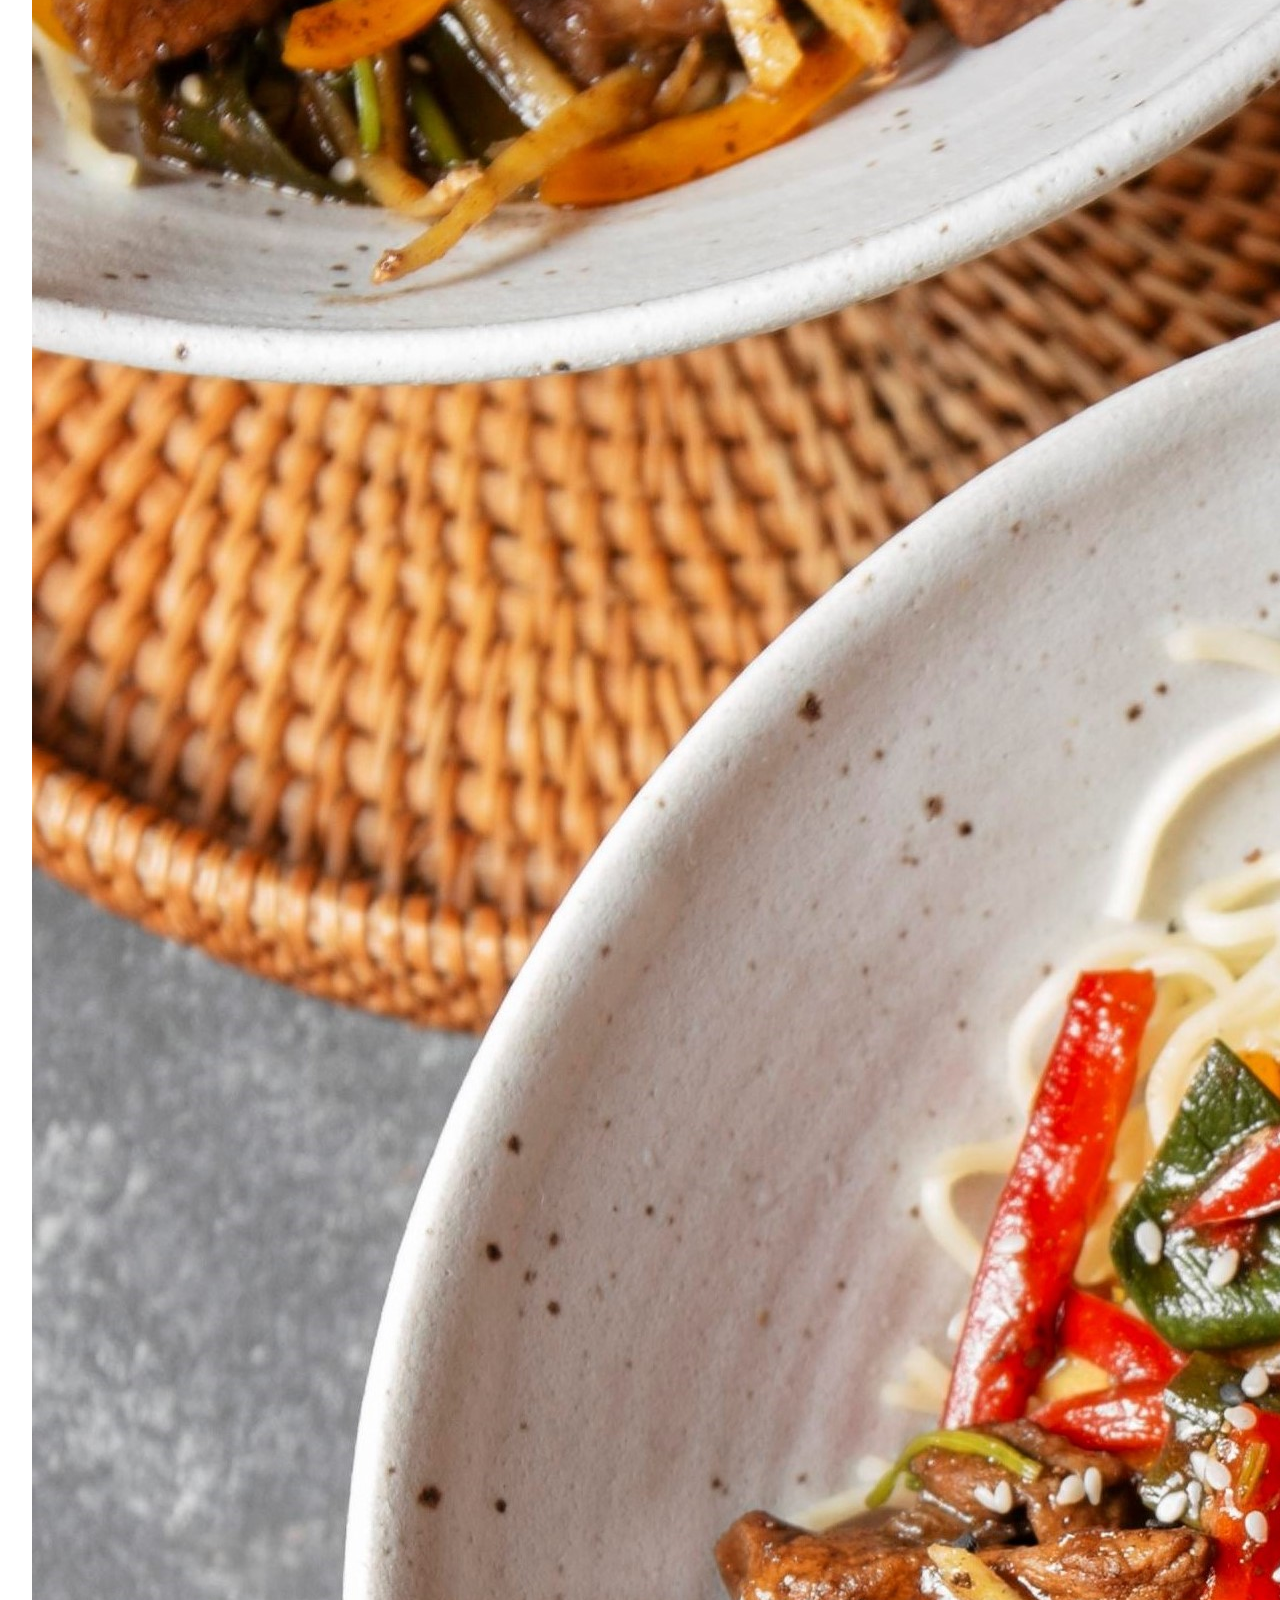
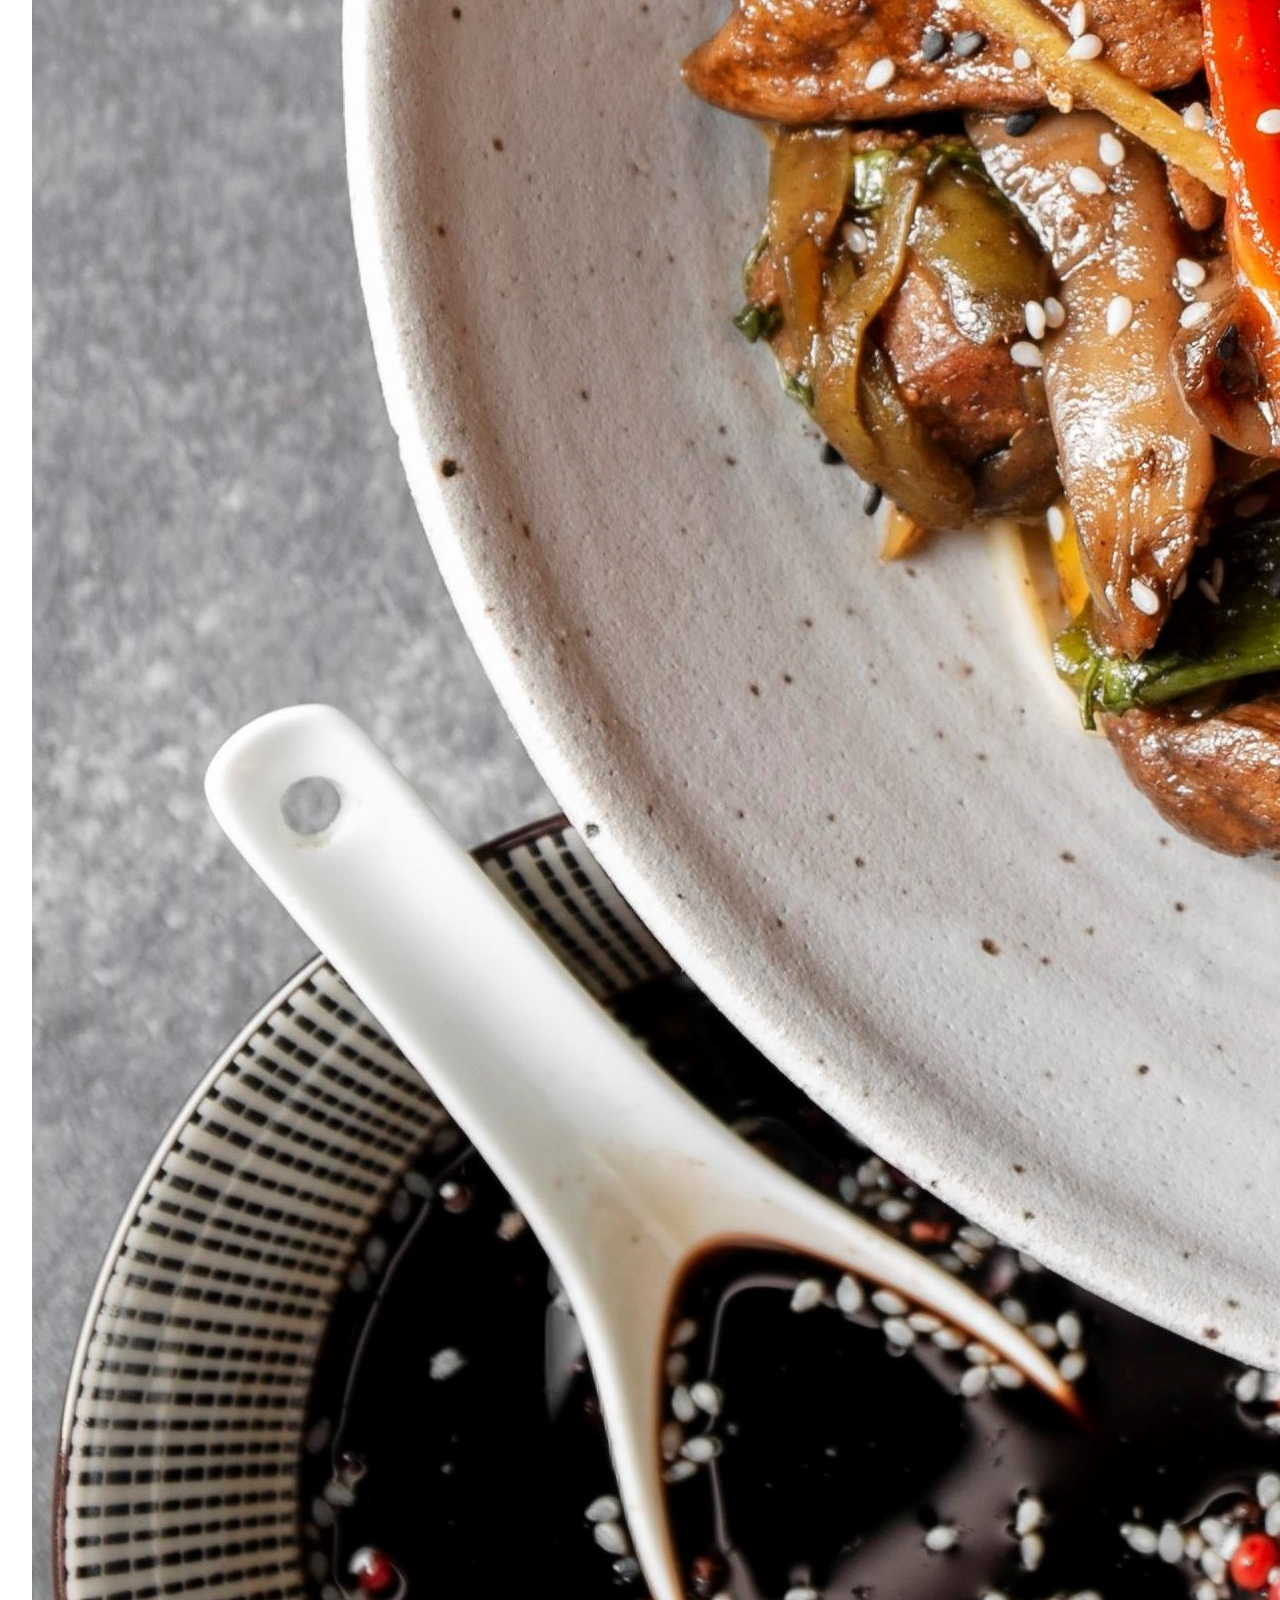
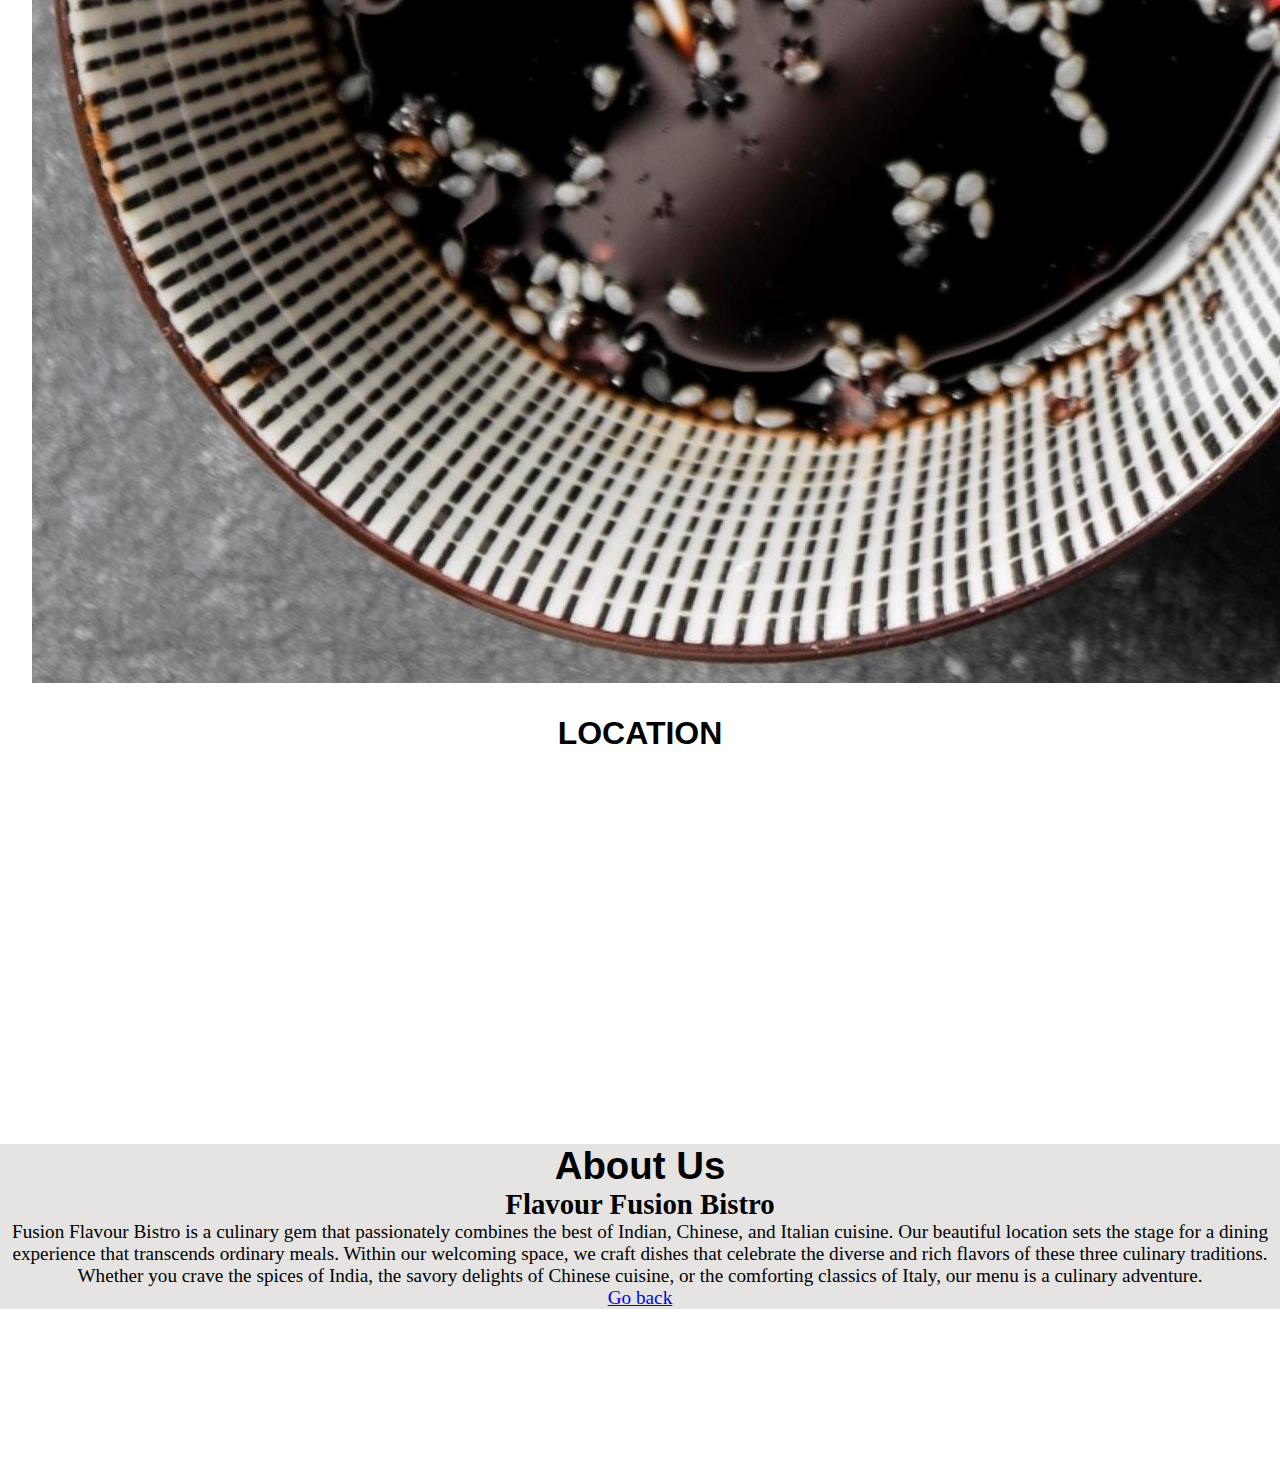
==== commit 5d2feb2d: "Finishing touches" ====
--- a/index.html
+++ b/index.html
@@ -19,7 +19,7 @@
           <a href="#" class="btnmenu">Home</a>
         </li>
         <li>
-          <a href="#" class="btnmenu">Menu</a>
+          <a href="menu.html" class="btnmenu">Menu</a>
         </li>
         <li>
           <a href="#aboutus" class="btnmenu">About Us</a>
@@ -144,7 +144,7 @@
         style="font-size: 1.2rem; margin-top: -20.5rem"
         id="aboutus"
       >
-        <h1 class="card-header" style="background-color: #c0c0c0">About Us</h1>
+        <h1 class="card-header" style="background-color: #e5e4e2">About Us</h1>
         <div class="card-body" style="background-color: #e5e4e2">
           <h2 class="card-title">Flavour Fusion Bistro</h2>
           <p class="card-text">
--- a/root/stylesheets/main.css
+++ b/root/stylesheets/main.css
@@ -127,3 +127,8 @@
   width: 100%;
   position: absolute;
 }
+/* icons */
+.custom_icons {
+  height: 20px;
+  width: auto;
+}
